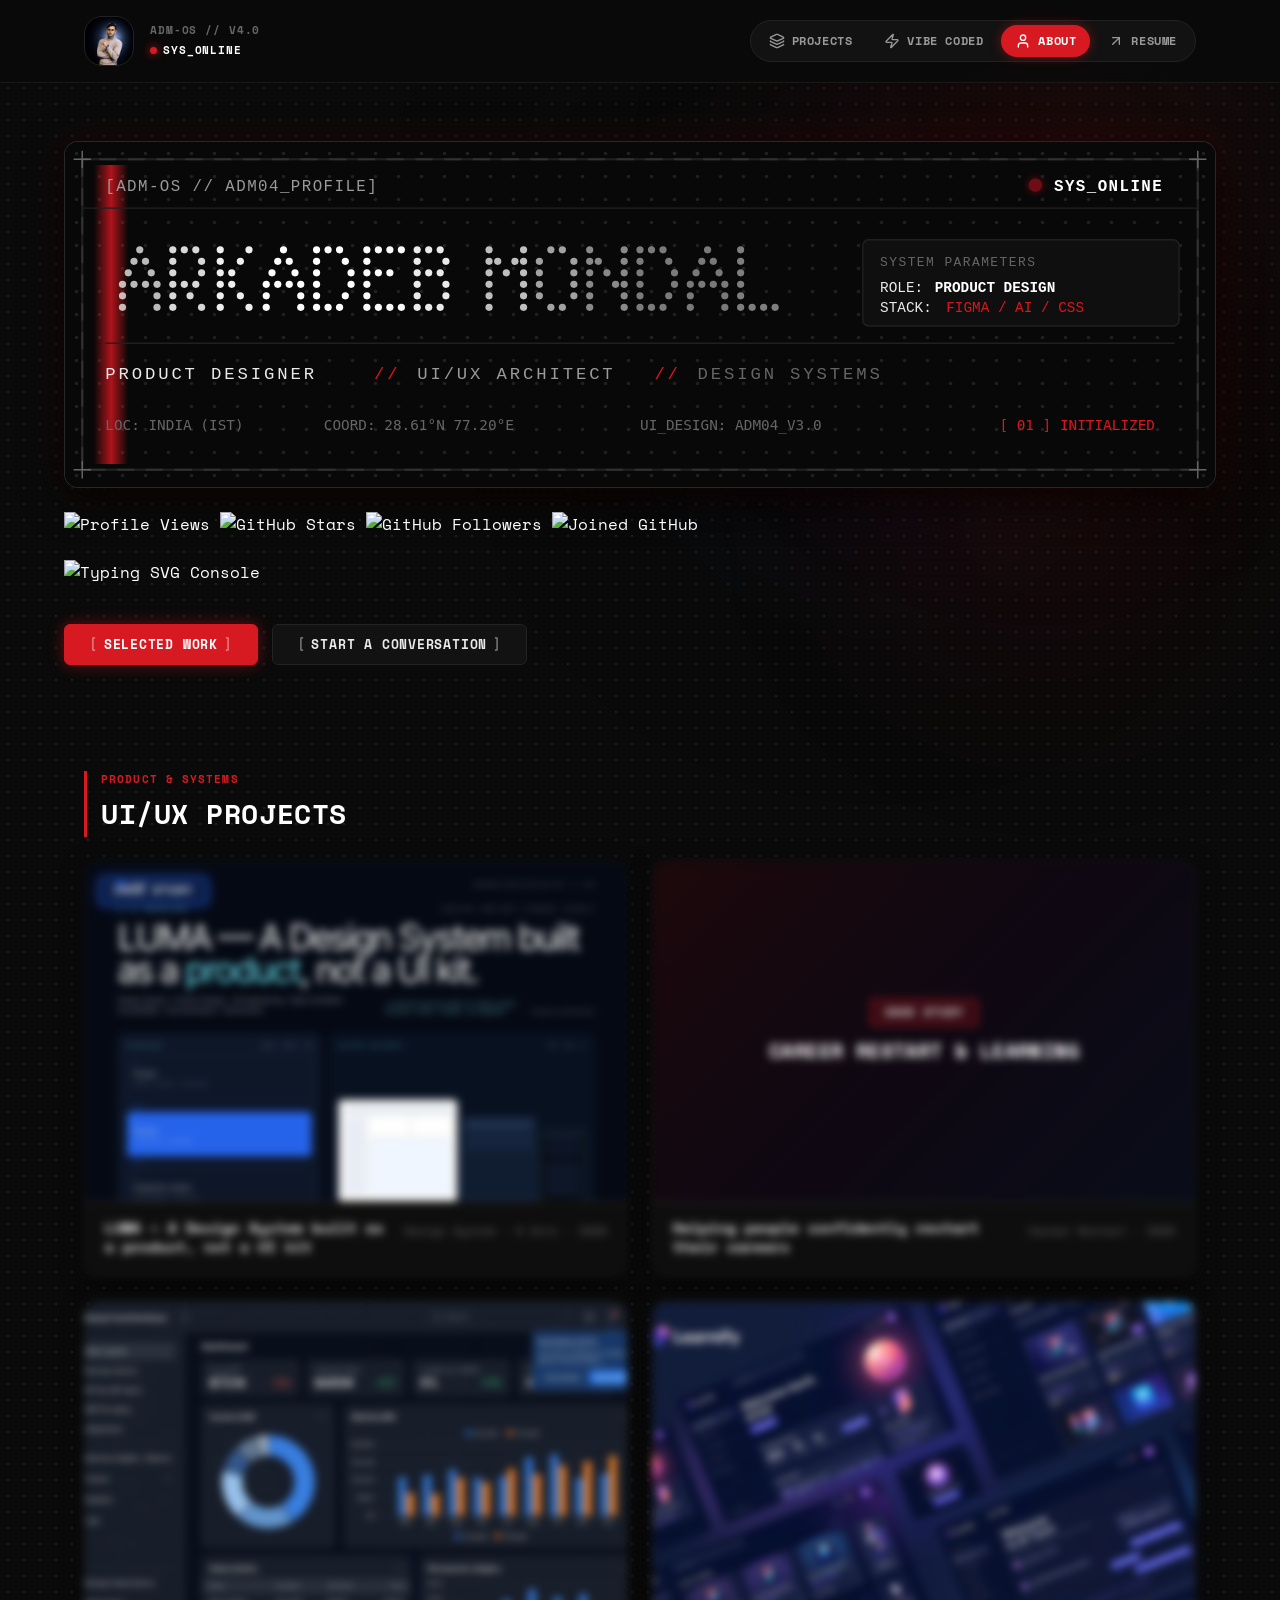
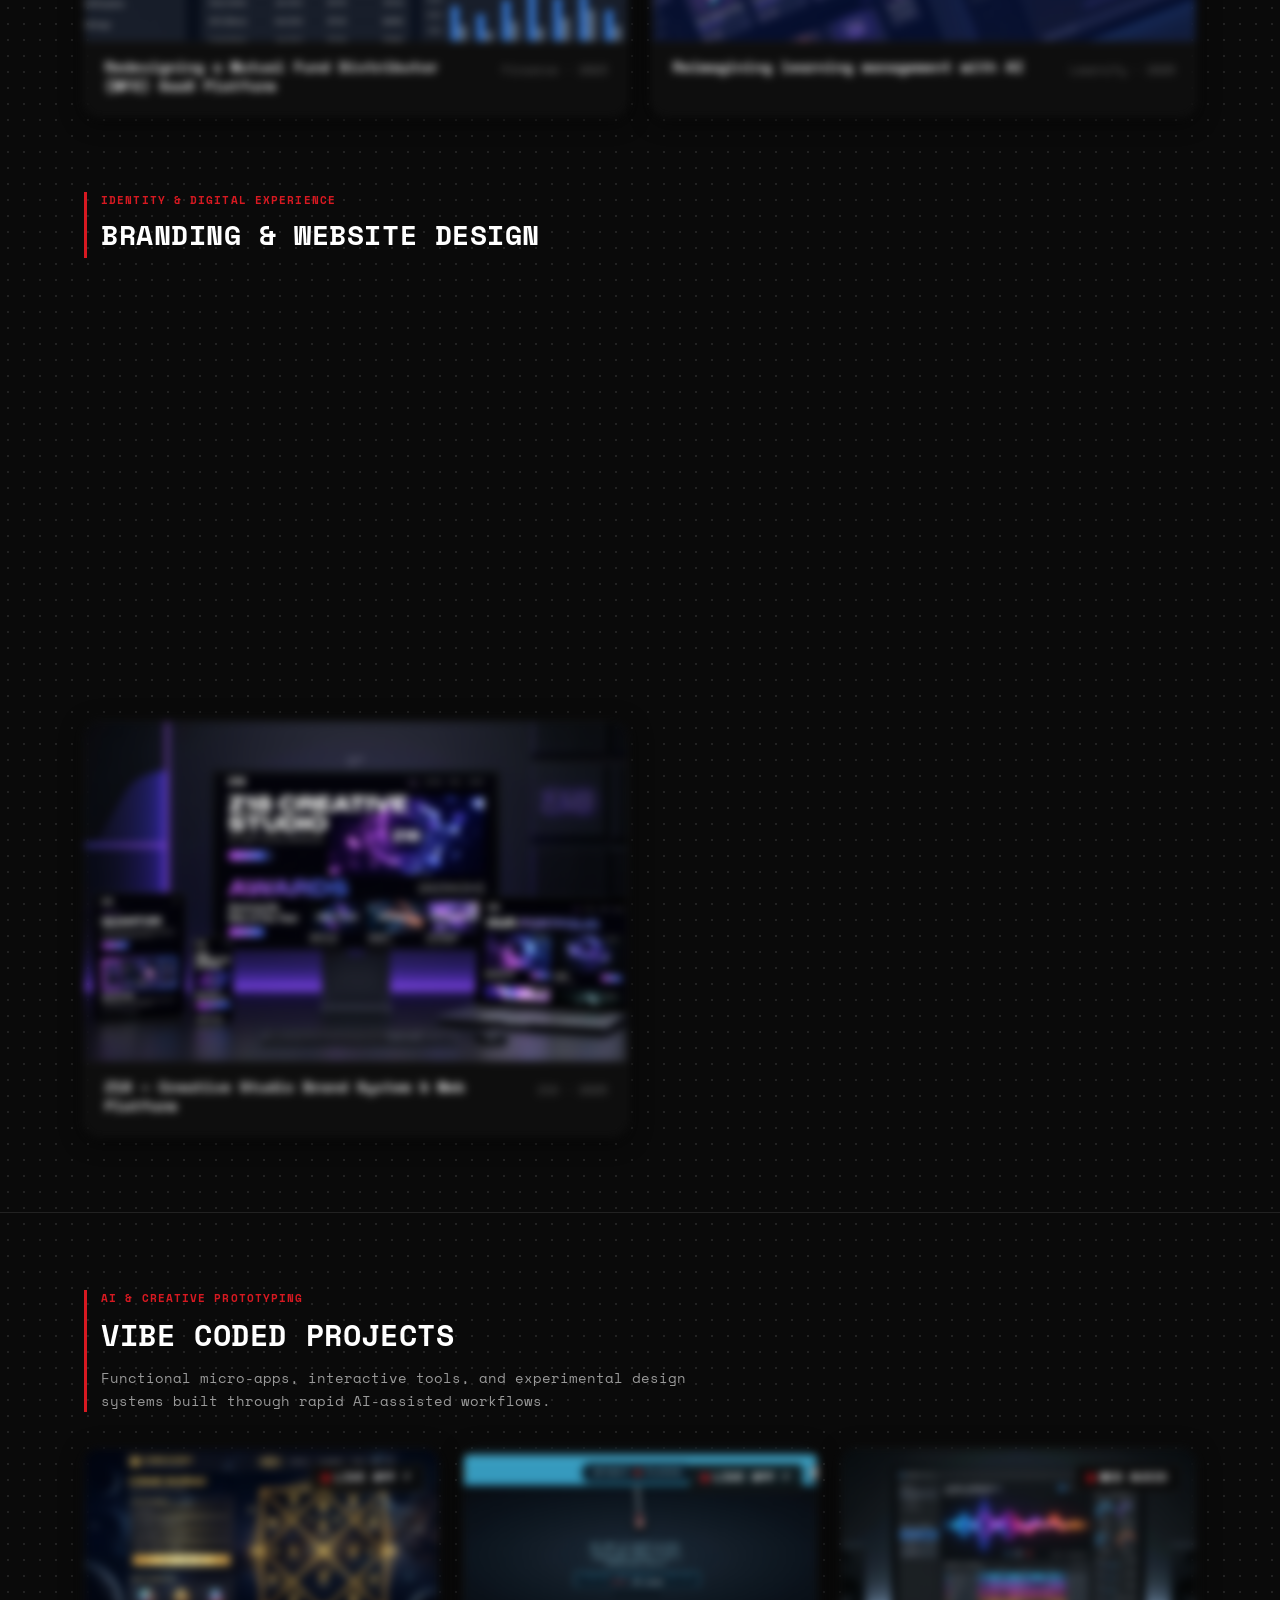
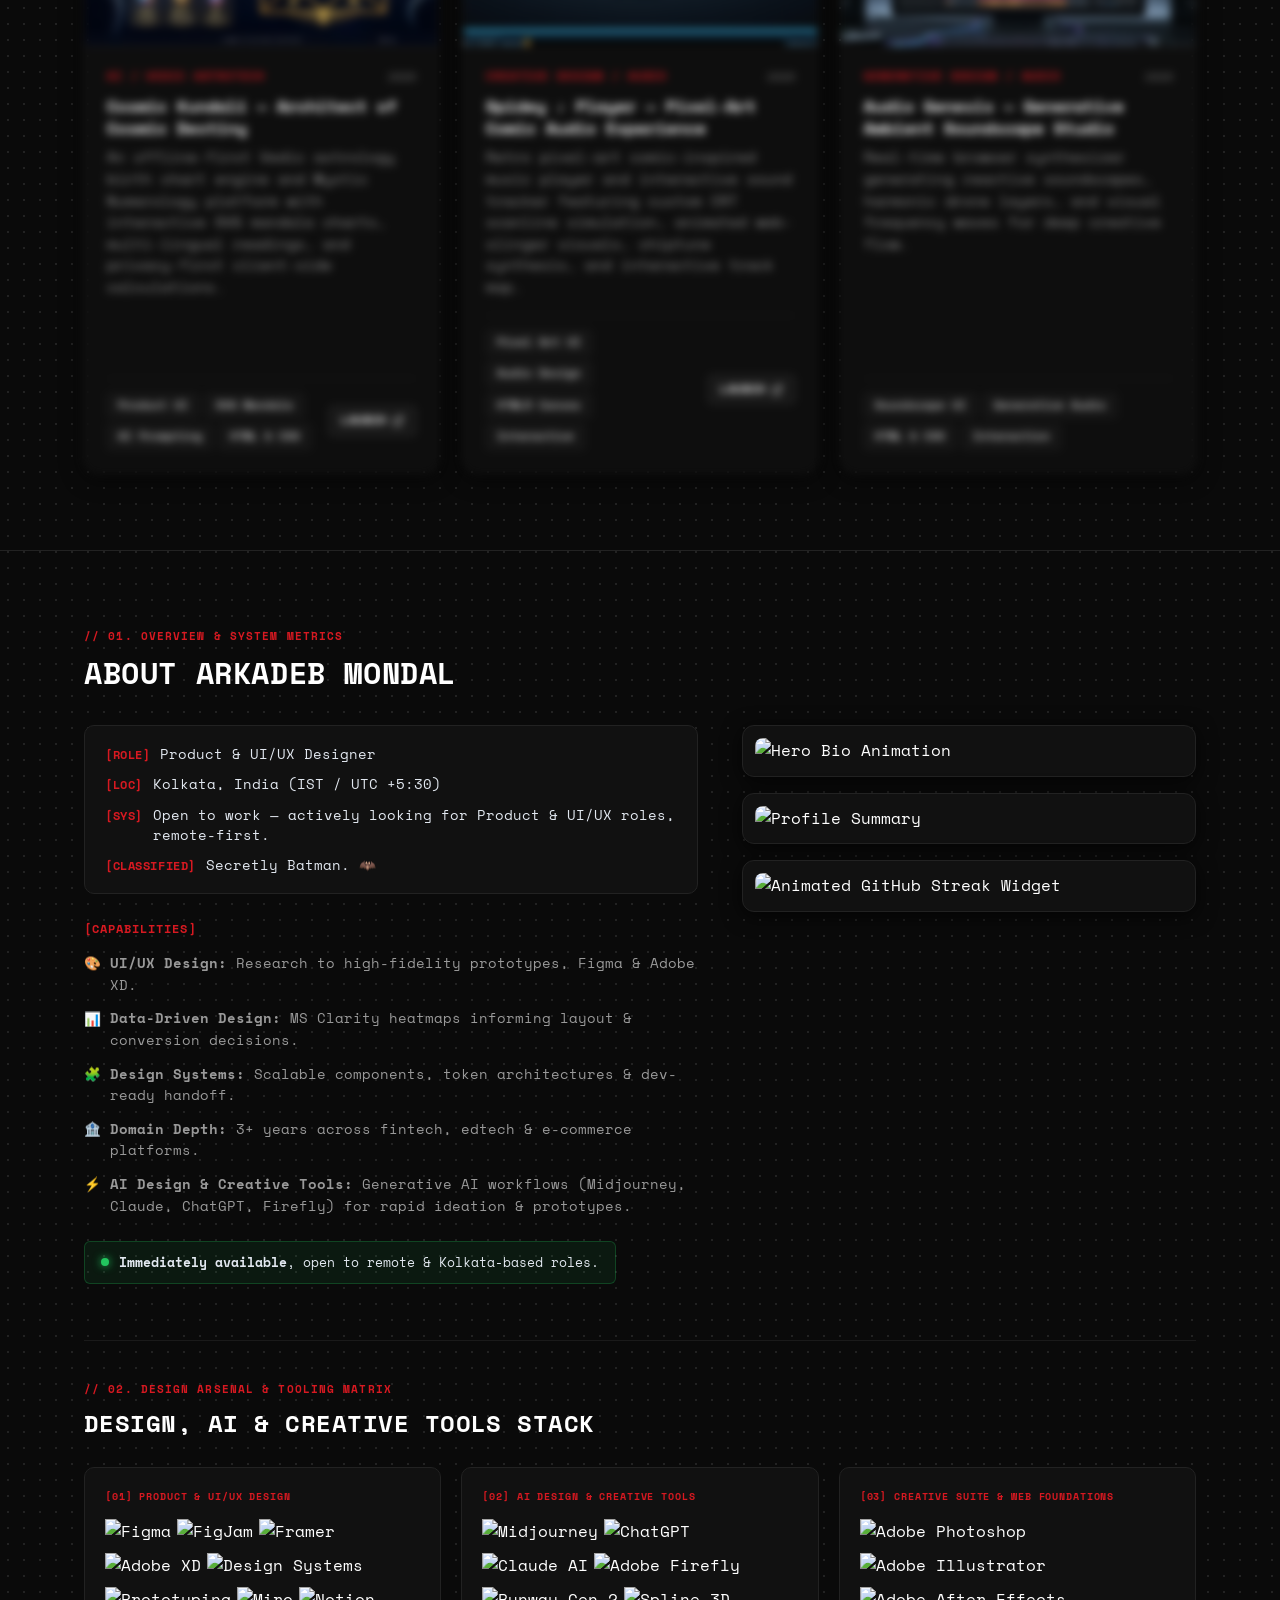
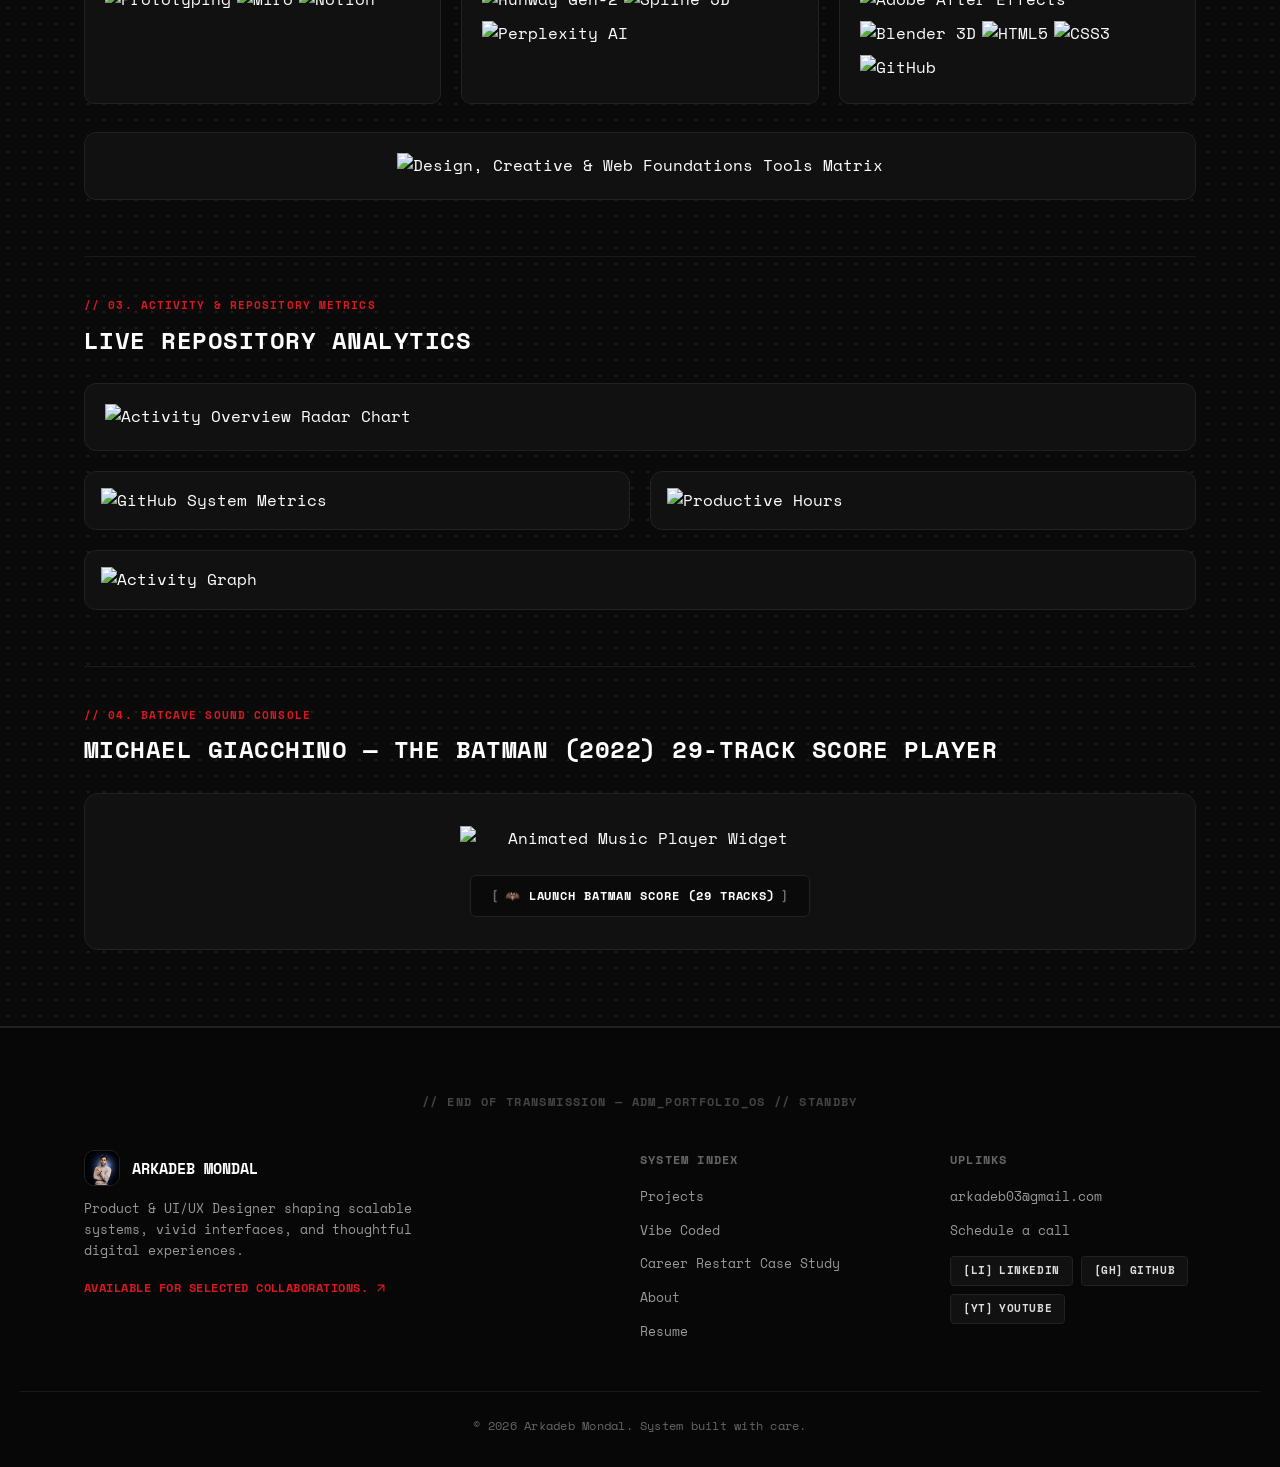
==== index.html @ 9ac6a2cd "Remove Experiments section, navigation item, and footer link completely" ====
<!DOCTYPE html>
<html lang="en">
<head>
  <meta charset="UTF-8" />
  <meta name="viewport" content="width=device-width, initial-scale=1.0" />
  <title>Arkadeb Mondal — Product &amp; UI/UX Designer</title>
  <meta name="description" content="Arkadeb Mondal is a Product &amp; UI/UX Designer shaping scalable design systems, vivid interfaces, and thoughtful digital tools." />
  <meta name="keywords" content="Arkadeb Mondal, Product Designer, UI/UX Designer, Design Systems, Figma, AI Design, Creative Tools, HTML, CSS" />
  <meta property="og:title" content="Arkadeb Mondal — Product &amp; UI/UX Designer" />
  <meta property="og:description" content="Product &amp; UI/UX Designer shaping scalable design systems, vivid interfaces, and thoughtful digital tools." />
  <meta property="og:type" content="website" />
  <link rel="preconnect" href="https://fonts.googleapis.com" />
  <link rel="preconnect" href="https://fonts.gstatic.com" crossorigin />
  <link href="https://fonts.googleapis.com/css2?family=Space+Mono:ital,wght@0,400;0,700;1,400;1,700&family=Manrope:wght@400;500;600;700;800&display=swap" rel="stylesheet" />
  <link rel="stylesheet" href="assets/css/styles.css?v=4.0" />
  <link rel="icon" type="image/png" sizes="32x32" href="favicon-32x32.png" />
  <link rel="icon" type="image/png" sizes="512x512" href="favicon.png" />
  <link rel="apple-touch-icon" sizes="180x180" href="apple-touch-icon.png" />
  <link rel="shortcut icon" href="favicon.ico" />
</head>
<body>

  <!-- ═══════════════════════ DYNAMIC AURORA BACKGROUND ═══════════════════════ -->
  <div class="aurora-bg" aria-hidden="true">
    <div class="aurora-blob blob-1"></div>
    <div class="aurora-blob blob-2"></div>
    <div class="aurora-blob blob-3"></div>
    <div class="aurora-blob blob-4"></div>
  </div>

  <!-- ═══════════════════════ HEADER ═══════════════════════ -->
  <header class="site-header" role="banner">
    <div class="header-inner container">
      <!-- Identity / System Status -->
      <div class="header-left">
        <a href="#" class="header-avatar" aria-label="Arkadeb Mondal — Home">
          <img src="assets/images/avatars/avatar2.jpg" alt="Arkadeb Mondal" width="50" height="50" fetchpriority="high" />
        </a>
        <div class="sys-status">
          <span class="sys-code">ADM-OS // V4.0</span>
          <span class="sys-online"><span class="led-dot"></span>SYS_ONLINE</span>
        </div>
      </div>

      <!-- Pill Nav -->
      <nav class="pill-nav" aria-label="Primary navigation">
        <ul role="list">
          <li>
            <a href="#projects" class="nav-link active" id="nav-projects" aria-current="page">
              <svg class="icon-std" aria-hidden="true" xmlns="http://www.w3.org/2000/svg" width="16" height="16" viewBox="0 0 24 24" fill="none" stroke="currentColor" stroke-width="2" stroke-linecap="round" stroke-linejoin="round"><path d="M12.83 2.18a2 2 0 0 0-1.66 0L2.6 6.08a1 1 0 0 0 0 1.83l8.58 3.91a2 2 0 0 0 1.66 0l8.58-3.9a1 1 0 0 0 0-1.83z"/><path d="M2 12a1 1 0 0 0 .58.91l8.6 3.91a2 2 0 0 0 1.65 0l8.58-3.9A1 1 0 0 0 22 12"/><path d="M2 17a1 1 0 0 0 .58.91l8.6 3.91a2 2 0 0 0 1.65 0l8.58-3.9A1 1 0 0 0 22 17"/></svg>
              <span>Projects</span>
            </a>
          </li>
          <li>
            <a href="#vibe-coded" class="nav-link" id="nav-vibe-coded">
              <svg class="icon-std" aria-hidden="true" xmlns="http://www.w3.org/2000/svg" width="16" height="16" viewBox="0 0 24 24" fill="none" stroke="currentColor" stroke-width="2" stroke-linecap="round" stroke-linejoin="round"><path d="M4 14a1 1 0 0 1-.78-1.63l9.9-10.2a.5.5 0 0 1 .86.46l-1.92 6.02A1 1 0 0 0 13 10h7a1 1 0 0 1 .78 1.63l-9.9 10.2a.5.5 0 0 1-.86-.46l1.92-6.02A1 1 0 0 0 11 14z"/></svg>
              <span>Vibe Coded</span>
            </a>
          </li>
          <li>
            <a href="#about" class="nav-link" id="nav-about">
              <svg class="icon-std" aria-hidden="true" xmlns="http://www.w3.org/2000/svg" width="16" height="16" viewBox="0 0 24 24" fill="none" stroke="currentColor" stroke-width="2" stroke-linecap="round" stroke-linejoin="round"><path d="M19 21v-2a4 4 0 0 0-4-4H9a4 4 0 0 0-4 4v2"/><circle cx="12" cy="7" r="4"/></svg>
              <span>About</span>
            </a>
          </li>
          <li>
            <a href="resume.pdf" class="nav-link" id="nav-resume" target="_blank" rel="noopener noreferrer">
              <svg class="icon-std" aria-hidden="true" xmlns="http://www.w3.org/2000/svg" width="16" height="16" viewBox="0 0 24 24" fill="none" stroke="currentColor" stroke-width="2" stroke-linecap="round" stroke-linejoin="round"><path d="M7 7h10v10"/><path d="M7 17 17 7"/></svg>
              <span>Resume</span>
            </a>
          </li>
        </ul>
      </nav>
    </div>
  </header>

  <!-- ═══════════════════════ HERO ═══════════════════════ -->
  <main id="main-content">
    <section class="hero" aria-label="Introduction">
      <div class="hero-content container">
        <!-- Official ADM-OS Header Banner -->
        <div class="hero-banner-wrap reveal-up">
          <img src="assets/images/arka-banner.svg?v=4.1" alt="Arkadeb Mondal - Header Banner" class="hero-banner-img" width="1240" height="auto" />
        </div>

        <!-- Instrument Badges Row -->
        <div class="hero-badges-row reveal-up" style="--delay: 0.05s">
          <a href="https://komarev.com/ghpvc/?username=adm04" target="_blank" rel="noopener noreferrer" class="badge-link" title="Profile Views">
            <img src="https://img.shields.io/badge/VIEWS-PROFILE--METRICS-0A0A0A?style=for-the-badge&logoWidth=0&labelColor=0A0A0A&color=D71921" alt="Profile Views" />
          </a>
          <a href="https://github.com/adm04?tab=repositories" target="_blank" rel="noopener noreferrer" class="badge-link" title="GitHub Stars">
            <img src="https://img.shields.io/github/stars/adm04?style=for-the-badge&label=STARS&labelColor=0A0A0A&color=222222" alt="GitHub Stars" />
          </a>
          <a href="https://github.com/adm04" target="_blank" rel="noopener noreferrer" class="badge-link" title="GitHub Followers">
            <img src="https://img.shields.io/github/followers/adm04?style=for-the-badge&label=FOLLOWERS&labelColor=0A0A0A&color=222222" alt="GitHub Followers" />
          </a>
          <span class="badge-link" title="Joined GitHub">
            <img src="https://img.shields.io/badge/JOINED-2021-0A0A0A?style=for-the-badge&labelColor=0A0A0A&color=222222" alt="Joined GitHub" />
          </span>
        </div>

        <!-- Animated Terminal Typewriter -->
        <div class="hero-typewriter-wrap reveal-up" style="--delay: 0.1s">
          <img src="https://readme-typing-svg.demolab.com?font=Space+Mono&weight=700&size=18&duration=3000&pause=1000&color=FFFFFF&center=false&vCenter=true&repeat=true&width=750&height=36&lines=%5B%2B%5D+PRODUCT+DESIGNER+%26+UI%2FUX+ARCHITECT;%5B%2B%5D+CRAFTING+INTUITIVE+DESIGN+SYSTEMS+%26+EXPERIENCES;%5B%2B%5D+WELCOME+TO+ADM04+CONSOLE" alt="Typing SVG Console" class="hero-typewriter-img" />
        </div>

        <div class="hero-actions reveal-up" style="--delay: 0.15s">
          <a href="#projects" class="btn btn-primary" id="btn-selected-work">
            <span class="btn-bracket">[</span> Selected work <span class="btn-bracket">]</span>
          </a>
          <a href="mailto:arkadeb03@gmail.com" class="btn btn-secondary" id="btn-contact">
            <span class="btn-bracket">[</span> Start a conversation <span class="btn-bracket">]</span>
          </a>
        </div>
      </div>
    </section>

    <!-- ═══════════════════════ PROJECTS ═══════════════════════ -->
    <section class="projects-section" id="projects" aria-labelledby="projects-heading">
      <div class="container">

        <!-- Category 1: UI/UX Projects -->
        <div class="project-category">
          <div class="category-header">
            <span class="category-eyebrow">Product &amp; Systems</span>
            <h2 class="category-title" id="projects-heading">UI/UX Projects</h2>
          </div>
          <div class="projects-grid">

            <!-- Card 1 — LUMA Design System (Case Study) -->
            <article class="project-card reveal-up" style="--delay: 0.05s" aria-label="LUMA Design System Case Study">
              <a href="luma.html" class="card-image-link" aria-label="View LUMA Design System case study">
                <div class="card-thumbnail card-thumb-luma">
                  <img src="assets/images/projects/luma_cover.jpg" alt="LUMA — A Design System built as a product, not a UI kit" loading="lazy" width="800" height="500" />
                  <div class="card-thumb-badge">
                    <span class="thumb-tag">Case Study</span>
                  </div>
                </div>
              </a>
              <div class="card-caption">
                <a href="luma.html" class="card-title-link">
                  <span class="card-title">LUMA — A Design System built as a product, not a UI kit</span>
                </a>
                <span class="card-meta">Design System&nbsp;·&nbsp;8 Acts&nbsp;·&nbsp;2026</span>
              </div>
            </article>

            <!-- Card 2 — Career Restart (Case Study) -->
            <article class="project-card reveal-up" style="--delay: 0.12s" aria-label="Career Restart Case Study">
              <a href="career-restart.html" class="card-image-link" aria-label="View Career Restart case study">
                <div class="card-thumbnail card-thumb-restart">
                  <div class="thumb-restart-inner">
                    <span class="thumb-tag">Case Study</span>
                    <span class="thumb-title">Career Restart &amp; Learning</span>
                  </div>
                </div>
              </a>
              <div class="card-caption">
                <a href="career-restart.html" class="card-title-link">
                  <span class="card-title">Helping people confidently restart their careers</span>
                </a>
                <span class="card-meta">Career Restart&nbsp;·&nbsp;2026</span>
              </div>
            </article>

            <!-- Card 3 — MFD SaaS -->
            <article class="project-card reveal-up" style="--delay: 0.20s" aria-label="MFD SaaS Platform project">
              <a href="#" class="card-image-link" tabindex="-1" aria-hidden="true">
                <div class="card-thumbnail card-thumb-mfd">
                  <img src="assets/images/projects/mfd_dashboard.jpg" alt="Mutual Fund Distributor SaaS Platform dashboard screenshot" loading="lazy" width="800" height="500" />
                </div>
              </a>
              <div class="card-caption">
                <a href="#" class="card-title-link">
                  <span class="card-title">Redesigning a Mutual Fund Distributor (MFD) SaaS Platform</span>
                </a>
                <span class="card-meta">Finserve&nbsp;·&nbsp;2023</span>
              </div>
            </article>

            <!-- Card 4 — Learnify -->
            <article class="project-card reveal-up" style="--delay: 0.28s" aria-label="Learnify AI LMS project">
              <a href="#" class="card-image-link" tabindex="-1" aria-hidden="true">
                <div class="card-thumbnail card-thumb-learnify">
                  <img src="assets/images/projects/learnify_dashboard.jpg" alt="Learnify AI-powered Learning Management System dashboard collage" loading="lazy" width="800" height="500" />
                </div>
              </a>
              <div class="card-caption">
                <a href="#" class="card-title-link">
                  <span class="card-title">Reimagining learning management with AI</span>
                </a>
                <span class="card-meta">Learnify&nbsp;·&nbsp;2025</span>
              </div>
            </article>

          </div>
        </div>

        <!-- Category 2: Branding & Website Design -->
        <div class="project-category">
          <div class="category-header">
            <span class="category-eyebrow">Identity &amp; Digital Experience</span>
            <h2 class="category-title">Branding &amp; Website Design</h2>
          </div>
          <div class="projects-grid">

            <!-- Card 4 — Elaara -->
            <article class="project-card reveal-up" style="--delay: 0.05s" aria-label="Elaara Branding and Website Design">
              <a href="#" class="card-image-link" tabindex="-1" aria-hidden="true">
                <div class="card-thumbnail card-thumb-elaara">
                  <img src="assets/images/projects/elaara_branding.jpg" alt="Elaara Luxury Brand Identity and Digital Experience" loading="lazy" width="800" height="500" />
                </div>
              </a>
              <div class="card-caption">
                <a href="#" class="card-title-link">
                  <span class="card-title">Elaara — Luxury Brand Identity &amp; Digital Experience</span>
                </a>
                <span class="card-meta">Elaara&nbsp;·&nbsp;2025</span>
              </div>
            </article>

            <!-- Card 5 — Aanvi -->
            <article class="project-card reveal-up" style="--delay: 0.15s" aria-label="Aanvi Lifestyle Brand and E-commerce Website">
              <a href="#" class="card-image-link" tabindex="-1" aria-hidden="true">
                <div class="card-thumbnail card-thumb-aanvi">
                  <img src="assets/images/projects/aanvi_website.jpg" alt="Aanvi Curated Lifestyle Brand and E-commerce Website" loading="lazy" width="800" height="500" />
                </div>
              </a>
              <div class="card-caption">
                <a href="#" class="card-title-link">
                  <span class="card-title">Aanvi — Curated Lifestyle Brand &amp; E-commerce Website</span>
                </a>
                <span class="card-meta">Aanvi&nbsp;·&nbsp;2024</span>
              </div>
            </article>

            <!-- Card 6 — Z18 -->
            <article class="project-card reveal-up" style="--delay: 0.25s" aria-label="Z18 Creative Studio Brand System">
              <a href="#" class="card-image-link" tabindex="-1" aria-hidden="true">
                <div class="card-thumbnail card-thumb-z18">
                  <img src="assets/images/projects/z18_branding.jpg" alt="Z18 Creative Studio Brand System and Web Platform" loading="lazy" width="800" height="500" />
                </div>
              </a>
              <div class="card-caption">
                <a href="#" class="card-title-link">
                  <span class="card-title">Z18 — Creative Studio Brand System &amp; Web Platform</span>
                </a>
                <span class="card-meta">Z18&nbsp;·&nbsp;2025</span>
              </div>
            </article>

          </div>
        </div>

      </div>
    </section>

    <!-- ═══════════════════════ VIBE CODED PROJECTS ═══════════════════════ -->
    <section class="vibecoded-section" id="vibe-coded" aria-labelledby="vibecoded-heading">
      <div class="container">
        <div class="vibecoded-header">
          <span class="category-eyebrow">AI &amp; Creative Prototyping</span>
          <h2 class="section-heading" id="vibecoded-heading">Vibe Coded Projects</h2>
          <p class="section-sub">Functional micro-apps, interactive tools, and experimental design systems built through rapid AI-assisted workflows.</p>
        </div>

        <div class="vibecoded-grid">

          <!-- Vibe Card 1: Cosmic Kundali -->
          <article class="vibecoded-card reveal-up" style="--delay: 0.05s" aria-label="Cosmic Kundali Vedic Astrology &amp; Numerology App">
            <div class="vibecoded-media">
              <a href="https://cosmic-kundali-app.vercel.app/" target="_blank" rel="noopener noreferrer" class="vibecoded-media-link" aria-label="Open Cosmic Kundali live web application">
                <img src="assets/images/vibecoded/vibecoded_kundali.jpg" alt="Cosmic Kundali Vedic Astrology and Mystic Numerology web application interface" loading="lazy" width="800" height="450" />
              </a>
              <div class="vibecoded-badge-wrap">
                <a href="https://cosmic-kundali-app.vercel.app/" target="_blank" rel="noopener noreferrer" class="vibecoded-badge" title="Launch Cosmic Kundali">
                  <span class="badge-dot"></span> Live App ↗
                </a>
              </div>
            </div>
            <div class="vibecoded-body">
              <div class="vibecoded-meta-row">
                <span class="vibecoded-tag">AI / Vedic Astrotech</span>
                <span class="vibecoded-year">2026</span>
              </div>
              <h3 class="vibecoded-title">
                <a href="https://cosmic-kundali-app.vercel.app/" target="_blank" rel="noopener noreferrer" class="vibecoded-title-link">
                  Cosmic Kundali — Architect of Cosmic Destiny
                </a>
              </h3>
              <p class="vibecoded-desc">
                An offline-first Vedic astrology birth chart engine and Mystic Numerology platform with interactive SVG mandala charts, multi-lingual readings, and privacy-first client-side calculations.
              </p>
              <div class="vibecoded-footer">
                <div class="vibecoded-tech-stack">
                  <span class="tech-pill">Product UI</span>
                  <span class="tech-pill">SVG Mandala</span>
                  <span class="tech-pill">AI Prompting</span>
                  <span class="tech-pill">HTML &amp; CSS</span>
                </div>
                <a href="https://cosmic-kundali-app.vercel.app/" target="_blank" rel="noopener noreferrer" class="vibecoded-launch-link" aria-label="Launch Cosmic Kundali app in new tab">
                  <span>Launch</span>
                  <svg width="12" height="12" viewBox="0 0 24 24" fill="none" stroke="currentColor" stroke-width="2" stroke-linecap="round" stroke-linejoin="round" aria-hidden="true"><path d="M18 13v6a2 2 0 0 1-2 2H5a2 2 0 0 1-2-2V8a2 2 0 0 1 2-2h6"></path><polyline points="15 3 21 3 21 9"></polyline><line x1="10" y1="14" x2="21" y2="3"></line></svg>
                </a>
              </div>
            </div>
          </article>

          <!-- Vibe Card 2: Spidey Player -->
          <article class="vibecoded-card reveal-up" style="--delay: 0.15s" aria-label="Spidey Player Retro Pixel-Art Comic Audio Player">
            <div class="vibecoded-media">
              <a href="https://adm04.github.io/Spidey-player/" target="_blank" rel="noopener noreferrer" class="vibecoded-media-link" aria-label="Open Spidey Player live web application">
                <img src="assets/images/vibecoded/vibecoded_spidey.jpg" alt="Spidey Player Retro Pixel-Art Comic Music Player and Chiptune Audio interface" loading="lazy" width="800" height="450" />
              </a>
              <div class="vibecoded-badge-wrap">
                <a href="https://adm04.github.io/Spidey-player/" target="_blank" rel="noopener noreferrer" class="vibecoded-badge" title="Launch Spidey Player">
                  <span class="badge-dot"></span> Live App ↗
                </a>
              </div>
            </div>
            <div class="vibecoded-body">
              <div class="vibecoded-meta-row">
                <span class="vibecoded-tag">Creative Design / Audio</span>
                <span class="vibecoded-year">2026</span>
              </div>
              <h3 class="vibecoded-title">
                <a href="https://adm04.github.io/Spidey-player/" target="_blank" rel="noopener noreferrer" class="vibecoded-title-link">
                  Spidey ♪ Player — Pixel-Art Comic Audio Experience
                </a>
              </h3>
              <p class="vibecoded-desc">
                Retro pixel-art comic-inspired music player and interactive sound tracker featuring custom CRT scanline simulation, animated web-slinger visuals, chiptune synthesis, and interactive track map.
              </p>
              <div class="vibecoded-footer">
                <div class="vibecoded-tech-stack">
                  <span class="tech-pill">Pixel Art UI</span>
                  <span class="tech-pill">Audio Design</span>
                  <span class="tech-pill">HTML5 Canvas</span>
                  <span class="tech-pill">Interactive</span>
                </div>
                <a href="https://adm04.github.io/Spidey-player/" target="_blank" rel="noopener noreferrer" class="vibecoded-launch-link" aria-label="Launch Spidey Player app in new tab">
                  <span>Launch</span>
                  <svg width="12" height="12" viewBox="0 0 24 24" fill="none" stroke="currentColor" stroke-width="2" stroke-linecap="round" stroke-linejoin="round" aria-hidden="true"><path d="M18 13v6a2 2 0 0 1-2 2H5a2 2 0 0 1-2-2V8a2 2 0 0 1 2-2h6"></path><polyline points="15 3 21 3 21 9"></polyline><line x1="10" y1="14" x2="21" y2="3"></line></svg>
                </a>
              </div>
            </div>
          </article>

          <!-- Vibe Card 3: Audio Genesis AI -->
          <article class="vibecoded-card reveal-up" style="--delay: 0.25s" aria-label="Audio Genesis AI Synthesizer">
            <div class="vibecoded-media">
              <img src="assets/images/vibecoded/vibecoded_audio.jpg" alt="Audio Genesis AI soundscape generator interface" loading="lazy" width="800" height="450" />
              <div class="vibecoded-badge-wrap">
                <span class="vibecoded-badge"><span class="badge-dot"></span> Web Audio</span>
              </div>
            </div>
            <div class="vibecoded-body">
              <div class="vibecoded-meta-row">
                <span class="vibecoded-tag">Generative Design / Audio</span>
                <span class="vibecoded-year">2026</span>
              </div>
              <h3 class="vibecoded-title">Audio Genesis — Generative Ambient Soundscape Studio</h3>
              <p class="vibecoded-desc">
                Real-time browser synthesizer generating reactive soundscapes, harmonic drone layers, and visual frequency waves for deep creative flow.
              </p>
              <div class="vibecoded-footer">
                <div class="vibecoded-tech-stack">
                  <span class="tech-pill">Soundscape UI</span>
                  <span class="tech-pill">Generative Audio</span>
                  <span class="tech-pill">HTML &amp; CSS</span>
                  <span class="tech-pill">Interaction</span>
                </div>
              </div>
            </div>
          </article>

        </div>
      </div>
    </section>

    <!-- ═══════════════════════ ABOUT & SYSTEM METRICS ═══════════════════════ -->
    <section class="about-section" id="about" aria-labelledby="about-heading">
      <div class="container">
        <!-- Module 1: Identity & Capabilities -->
        <span class="category-eyebrow">// 01. OVERVIEW &amp; SYSTEM METRICS</span>
        <h2 class="section-heading" id="about-heading">About Arkadeb Mondal</h2>

        <div class="about-profile-grid">
          <!-- Left Column: Specs & Capabilities -->
          <div class="about-profile-left">
            <div class="about-specs-card">
              <div class="spec-line"><span class="spec-tag">[ROLE]</span> <span class="spec-val">Product &amp; UI/UX Designer</span></div>
              <div class="spec-line"><span class="spec-tag">[LOC]</span> <span class="spec-val">Kolkata, India (IST / UTC +5:30)</span></div>
              <div class="spec-line"><span class="spec-tag">[SYS]</span> <span class="spec-val">Open to work — actively looking for Product &amp; UI/UX roles, remote-first.</span></div>
              <div class="spec-line"><span class="spec-tag">[CLASSIFIED]</span> <span class="spec-val">Secretly Batman. 🦇</span></div>
            </div>

            <h3 class="about-subheading"><code>[CAPABILITIES]</code></h3>
            <ul class="about-caps-list">
              <li><span class="cap-icon">🎨</span> <span><strong>UI/UX Design:</strong> Research to high-fidelity prototypes, Figma &amp; Adobe XD.</span></li>
              <li><span class="cap-icon">📊</span> <span><strong>Data-Driven Design:</strong> MS Clarity heatmaps informing layout &amp; conversion decisions.</span></li>
              <li><span class="cap-icon">🧩</span> <span><strong>Design Systems:</strong> Scalable components, token architectures &amp; dev-ready handoff.</span></li>
              <li><span class="cap-icon">🏦</span> <span><strong>Domain Depth:</strong> 3+ years across fintech, edtech &amp; e-commerce platforms.</span></li>
              <li><span class="cap-icon">⚡</span> <span><strong>AI Design &amp; Creative Tools:</strong> Generative AI workflows (Midjourney, Claude, ChatGPT, Firefly) for rapid ideation &amp; prototypes.</span></li>
            </ul>

            <div class="about-status-banner">
              <span class="status-pulse-dot"></span>
              <span><strong>Immediately available</strong>, open to remote &amp; Kolkata-based roles.</span>
            </div>
          </div>

          <!-- Right Column: Profile Visual Cards Stack -->
          <div class="about-profile-right">
            <div class="profile-card-widget">
              <img src="https://raw.githubusercontent.com/adm04/adm04/main/assets/hero-bio.gif?v=1" alt="Hero Bio Animation" class="profile-card-img" loading="lazy" />
            </div>
            <div class="profile-card-widget">
              <img src="https://raw.githubusercontent.com/adm04/adm04/main/assets/arka-profile-details.svg?v=1" alt="Profile Summary" class="profile-card-img" loading="lazy" />
            </div>
            <div class="profile-card-widget">
              <img src="https://raw.githubusercontent.com/adm04/adm04/main/assets/arka-streak.svg?v=1" alt="Animated GitHub Streak Widget" class="profile-card-img" loading="lazy" />
            </div>
          </div>
        </div>

        <!-- Module 2: Design Arsenal & Creative Tooling -->
        <div class="about-module">
          <span class="category-eyebrow">// 02. DESIGN ARSENAL &amp; TOOLING MATRIX</span>
          <h3 class="module-title">Design, AI &amp; Creative Tools Stack</h3>

          <div class="tech-matrix-grid">
            <div class="tech-matrix-card">
              <h4 class="tech-group-title"><code>[01] PRODUCT &amp; UI/UX DESIGN</code></h4>
              <div class="tech-shields-row">
                <img src="https://img.shields.io/badge/Figma-0A0A0A?style=for-the-badge&logo=figma&logoColor=F24E1E" alt="Figma" />
                <img src="https://img.shields.io/badge/FigJam-0A0A0A?style=for-the-badge&logo=figma&logoColor=A259FF" alt="FigJam" />
                <img src="https://img.shields.io/badge/Framer-0A0A0A?style=for-the-badge&logo=framer&logoColor=0055FF" alt="Framer" />
                <img src="https://img.shields.io/badge/Adobe_XD-0A0A0A?style=for-the-badge&logo=adobexd&logoColor=FF61F6" alt="Adobe XD" />
                <img src="https://img.shields.io/badge/Design_Systems-0A0A0A?style=for-the-badge&logo=materialdesign&logoColor=757575" alt="Design Systems" />
                <img src="https://img.shields.io/badge/Prototyping-0A0A0A?style=for-the-badge&logo=invision&logoColor=FF3366" alt="Prototyping" />
                <img src="https://img.shields.io/badge/Miro-0A0A0A?style=for-the-badge&logo=miro&logoColor=FFD02F" alt="Miro" />
                <img src="https://img.shields.io/badge/Notion-0A0A0A?style=for-the-badge&logo=notion&logoColor=FFFFFF" alt="Notion" />
              </div>
            </div>

            <div class="tech-matrix-card">
              <h4 class="tech-group-title"><code>[02] AI DESIGN &amp; CREATIVE TOOLS</code></h4>
              <div class="tech-shields-row">
                <img src="https://img.shields.io/badge/Midjourney-0A0A0A?style=for-the-badge&logo=midjourney&logoColor=FFFFFF" alt="Midjourney" />
                <img src="https://img.shields.io/badge/ChatGPT-0A0A0A?style=for-the-badge&logo=openai&logoColor=10A37F" alt="ChatGPT" />
                <img src="https://img.shields.io/badge/Claude_AI-0A0A0A?style=for-the-badge&logo=anthropic&logoColor=D97706" alt="Claude AI" />
                <img src="https://img.shields.io/badge/Adobe_Firefly-0A0A0A?style=for-the-badge&logo=adobe&logoColor=FF0000" alt="Adobe Firefly" />
                <img src="https://img.shields.io/badge/Runway_Gen--2-0A0A0A?style=for-the-badge&logo=runway&logoColor=FFFFFF" alt="Runway Gen-2" />
                <img src="https://img.shields.io/badge/Spline_3D-0A0A0A?style=for-the-badge&logo=spline&logoColor=00C7B7" alt="Spline 3D" />
                <img src="https://img.shields.io/badge/Perplexity_AI-0A0A0A?style=for-the-badge&logo=perplexity&logoColor=22B8CD" alt="Perplexity AI" />
              </div>
            </div>

            <div class="tech-matrix-card">
              <h4 class="tech-group-title"><code>[03] CREATIVE SUITE &amp; WEB FOUNDATIONS</code></h4>
              <div class="tech-shields-row">
                <img src="https://img.shields.io/badge/Photoshop-0A0A0A?style=for-the-badge&logo=adobephotoshop&logoColor=31A8FF" alt="Adobe Photoshop" />
                <img src="https://img.shields.io/badge/Illustrator-0A0A0A?style=for-the-badge&logo=adobeillustrator&logoColor=FF9A00" alt="Adobe Illustrator" />
                <img src="https://img.shields.io/badge/After_Effects-0A0A0A?style=for-the-badge&logo=adobeaftereffects&logoColor=9999FF" alt="Adobe After Effects" />
                <img src="https://img.shields.io/badge/Blender_3D-0A0A0A?style=for-the-badge&logo=blender&logoColor=E87D0D" alt="Blender 3D" />
                <img src="https://img.shields.io/badge/HTML5-0A0A0A?style=for-the-badge&logo=html5&logoColor=E34F26" alt="HTML5" />
                <img src="https://img.shields.io/badge/CSS3-0A0A0A?style=for-the-badge&logo=css3&logoColor=1572B6" alt="CSS3" />
                <img src="https://img.shields.io/badge/GitHub-0A0A0A?style=for-the-badge&logo=github&logoColor=FFFFFF" alt="GitHub" />
              </div>
            </div>
          </div>

          <div class="skillicons-banner">
            <img src="https://skillicons.dev/icons?i=figma,xd,ai,ps,ae,pr,blender,html,css,notion,github&theme=dark&perline=11" alt="Design, Creative &amp; Web Foundations Tools Matrix" class="skillicons-img" loading="lazy" />
          </div>
        </div>

        <!-- Module 3: Activity & Repository Metrics -->
        <div class="about-module">
          <span class="category-eyebrow">// 03. ACTIVITY &amp; REPOSITORY METRICS</span>
          <h3 class="module-title">Live Repository Analytics</h3>

          <div class="activity-radar-wrap">
            <img src="https://raw.githubusercontent.com/adm04/adm04/main/assets/arka-activity-overview.svg?v=1" alt="Activity Overview Radar Chart" class="activity-radar-img" loading="lazy" />
          </div>

          <div class="charts-duo-row">
            <div class="chart-half">
              <img src="https://github-readme-stats.vercel.app/api?username=adm04&show_icons=true&theme=react-dark&bg_color=0a0a0a&hide_border=true&title_color=ffffff&text_color=999999&icon_color=d71921" alt="GitHub System Metrics" class="chart-half-img" loading="lazy" />
            </div>
            <div class="chart-half">
              <img src="https://raw.githubusercontent.com/adm04/adm04/main/assets/arka-productive-time.svg?v=1" alt="Productive Hours" class="chart-half-img" loading="lazy" />
            </div>
          </div>

          <div class="activity-graph-wrap">
            <img src="https://github-readme-activity-graph.vercel.app/graph?username=adm04&theme=react-dark&bg_color=0a0a0a&color=d71921&line=d71921&point=ffffff&area=true&title_color=ffffff&text_color=999999" alt="Activity Graph" class="activity-graph-img" loading="lazy" />
          </div>
        </div>

        <!-- Module 4: Batcave Sound Console -->
        <div class="about-module batcave-module">
          <span class="category-eyebrow">// 04. BATCAVE SOUND CONSOLE</span>
          <h3 class="module-title">Michael Giacchino — The Batman (2022) 29-Track Score Player</h3>
          <div class="batcave-console-card">
            <a href="https://htmlpreview.github.io/?https://github.com/adm04/adm04/blob/main/arka-player-interactive.html" target="_blank" rel="noopener noreferrer" class="batcave-player-link" title="Click to open The Batman (2022) 29-Track Score Player">
              <img src="https://raw.githubusercontent.com/adm04/adm04/main/assets/arka-player.svg?v=2" alt="Animated Music Player Widget" class="batcave-player-img" loading="lazy" />
            </a>
            <div class="batcave-action-row">
              <a href="https://htmlpreview.github.io/?https://github.com/adm04/adm04/blob/main/arka-player-interactive.html" target="_blank" rel="noopener noreferrer" class="batcave-btn">
                <span class="btn-bracket">[</span> 🦇 LAUNCH BATMAN SCORE (29 TRACKS) <span class="btn-bracket">]</span>
              </a>
            </div>
          </div>
        </div>
      </div>
    </section>
  </main>

  <!-- ═══════════════════════ FOOTER ═══════════════════════ -->
  <footer class="site-footer" role="contentinfo">
    <div class="footer-terminal-banner container">
      <span class="terminal-line">// END OF TRANSMISSION — ADM_PORTFOLIO_OS // STANDBY</span>
    </div>

    <div class="footer-inner container">

      <!-- Col 1 — Identity -->
      <div class="footer-col footer-identity">
        <div class="footer-name-row">
          <img src="assets/images/avatars/avatar2.jpg" alt="Arkadeb Mondal" class="footer-avatar" width="36" height="36" loading="lazy" />
          <span class="footer-name">Arkadeb Mondal</span>
        </div>
        <p class="footer-tagline">
          Product &amp; UI/UX Designer shaping scalable systems, vivid interfaces, and thoughtful digital experiences.
        </p>
        <a href="mailto:arkadeb03@gmail.com" class="footer-avail" id="footer-availability-link">
          Available for selected collaborations.
          <svg class="icon-arrow" aria-hidden="true" xmlns="http://www.w3.org/2000/svg" width="14" height="14" viewBox="0 0 24 24" fill="none" stroke="currentColor" stroke-width="2" stroke-linecap="round" stroke-linejoin="round">
            <path d="M7 17L17 7M17 7H7M17 7v10"/>
          </svg>
        </a>
      </div>

      <!-- Col 2 — Links -->
      <div class="footer-col footer-links-col">
        <h3 class="footer-col-heading">System Index</h3>
        <ul class="footer-link-list" role="list">
          <li><a href="#projects" class="footer-link" id="footer-link-work">Projects</a></li>
          <li><a href="#vibe-coded" class="footer-link" id="footer-link-vibe-coded">Vibe Coded</a></li>
          <li><a href="career-restart.html" class="footer-link" id="footer-link-case-study">Career Restart Case Study</a></li>
          <li><a href="#about" class="footer-link" id="footer-link-about">About</a></li>
          <li><a href="resume.pdf" class="footer-link" id="footer-link-resume" target="_blank" rel="noopener noreferrer">Resume</a></li>
        </ul>
      </div>

      <!-- Col 3 — Contact & Uplinks -->
      <div class="footer-col footer-contact-col">
        <h3 class="footer-col-heading">Uplinks</h3>
        <ul class="footer-link-list" role="list">
          <li>
            <a href="mailto:arkadeb03@gmail.com" class="footer-link" id="footer-email">arkadeb03@gmail.com</a>
          </li>
          <li>
            <a href="https://calendly.com" class="footer-link" id="footer-schedule" target="_blank" rel="noopener noreferrer">Schedule a call</a>
          </li>
        </ul>
        <div class="social-icons" role="list" aria-label="Social media links">
          <a href="https://linkedin.com/in/arkadeb-mondal" class="social-badge-link" id="social-linkedin" target="_blank" rel="noopener noreferrer">
            <span>[LI]</span> LinkedIn
          </a>
          <a href="https://github.com/adm04" class="social-badge-link" id="social-github" target="_blank" rel="noopener noreferrer">
            <span>[GH]</span> GitHub
          </a>
          <a href="https://youtube.com/@arkadeb" class="social-badge-link" id="social-youtube" target="_blank" rel="noopener noreferrer">
            <span>[YT]</span> YouTube
          </a>
        </div>
      </div>

    </div>

    <div class="footer-bottom container">
      <p class="footer-credit">© 2026 Arkadeb Mondal. System built with care.</p>
    </div>
  </footer>

  <script src="assets/js/main.js"></script>
</body>
</html>
---- assets/css/styles.css ----
/* ═══════════════════════════════════════════════════════
   ARKADEB MONDAL — ADM-OS PORTFOLIO SYSTEM
   Theme: OLED Dark (#0A0A0A) · Dot Matrix Grid · Signal Red (#D71921)
   Typography: Space Mono (Monospace)
   Aesthetic: Technical Cyberpunk / Tactical Console / Batman
   Matches: https://github.com/adm04/adm04
   ═══════════════════════════════════════════════════════ */

@import url('https://fonts.googleapis.com/css2?family=Space+Mono:ital,wght@0,400;0,700;1,400;1,700&family=Manrope:wght@400;500;600;700;800&display=swap');

/* ── 1. RESET & ROOT DESIGN TOKENS ───────────────────── */
*, *::before, *::after {
  box-sizing: border-box;
  margin: 0;
  padding: 0;
}

:root {
  --font: 'Space Mono', 'Courier New', monospace;
  --font-body: 'Space Mono', monospace;
  
  /* OLED Tactical Palette */
  --bg: #0A0A0A;
  --bg-subtle: #111111;
  --surface: #0E0E0E;
  --surface-card: #121212;
  --surface-hover: #161616;
  
  /* Technical Wireframe Borders */
  --border: #222222;
  --border-subtle: #1A1A1A;
  --border-strong: #333333;
  --border-accent: #D71921;
  
  /* Text Contrast Hierarchy */
  --text-primary: #FFFFFF;
  --text-secondary: #999999;
  --text-tertiary: #666666;
  --text-dim: #444444;
  
  /* Signature Signal Red & LED Glow */
  --accent-red: #D71921;
  --accent-red-hover: #E8242C;
  --accent-red-glow: rgba(215, 25, 33, 0.45);
  --accent-red-subtle: rgba(215, 25, 33, 0.12);
  
  /* Layout Spacing */
  --max-w: 1240px;
  --px: clamp(20px, 5vw, 80px);
  --radius-card: 14px;
  --radius-thumb: 12px;
  --radius-btn: 6px;
  --radius-nav: 100px;
  
  /* Tactical Shadows */
  --shadow-card: 0 4px 20px rgba(0, 0, 0, 0.7);
  --shadow-card-hover: 0 0 24px rgba(215, 25, 33, 0.22), 0 8px 32px rgba(0, 0, 0, 0.9);
  --shadow-red-glow: 0 0 16px rgba(215, 25, 33, 0.45);
  
  --transition: 200ms cubic-bezier(0.2, 0.8, 0.2, 1);
}

html {
  scroll-behavior: smooth;
  scroll-padding-top: 84px;
  -webkit-text-size-adjust: 100%;
}

body {
  font-family: var(--font);
  background-color: var(--bg);
  /* Dot Matrix Grid Pattern matching arka-banner.svg */
  background-image: radial-gradient(circle, #222222 1.2px, transparent 1.2px);
  background-size: 16px 16px;
  color: var(--text-primary);
  line-height: 1.6;
  -webkit-font-smoothing: antialiased;
  -moz-osx-font-smoothing: grayscale;
  overflow-x: hidden;
}

/* ── 2. ATMOSPHERIC RADAR & LASER AMBIENCE ───────────── */
.aurora-bg {
  position: fixed;
  inset: 0;
  pointer-events: none;
  z-index: -1;
  overflow: hidden;
}

.aurora-blob {
  position: absolute;
  border-radius: 50%;
  filter: blur(100px);
  -webkit-filter: blur(100px);
  will-change: transform;
  pointer-events: none;
  opacity: 0.65;
}

/* Blob 1 — Signal Red / Crimson Tactical Core */
.blob-1 {
  width: 50vw;
  height: 50vw;
  max-width: 650px;
  max-height: 650px;
  background: radial-gradient(circle, rgba(215, 25, 33, 0.22) 0%, rgba(180, 20, 26, 0.08) 50%, transparent 75%);
  top: -12%;
  right: -6%;
  animation: float-aurora-1 22s ease-in-out infinite alternate;
}

/* Blob 2 — Deep Obsidian Violet / Charcoal Smoke */
.blob-2 {
  width: 48vw;
  height: 48vw;
  max-width: 600px;
  max-height: 600px;
  background: radial-gradient(circle, rgba(30, 27, 75, 0.28) 0%, rgba(15, 23, 42, 0.12) 50%, transparent 75%);
  top: 10%;
  right: 8%;
  animation: float-aurora-2 26s ease-in-out infinite alternate;
}

/* Blob 3 — Electric Crimson Edge */
.blob-3 {
  width: 42vw;
  height: 42vw;
  max-width: 520px;
  max-height: 520px;
  background: radial-gradient(circle, rgba(215, 25, 33, 0.16) 0%, transparent 70%);
  top: 28%;
  right: -2%;
  animation: float-aurora-3 20s ease-in-out infinite alternate;
}

/* Blob 4 — Deep Atmospheric Charcoal */
.blob-4 {
  width: 40vw;
  height: 40vw;
  max-width: 480px;
  max-height: 480px;
  background: radial-gradient(circle, rgba(40, 40, 40, 0.25) 0%, transparent 70%);
  top: -4%;
  right: 25%;
  animation: float-aurora-4 30s ease-in-out infinite alternate;
}

@keyframes float-aurora-1 {
  0%   { transform: translate3d(0, 0, 0) scale(1); }
  50%  { transform: translate3d(-60px, 40px, 0) scale(1.1); }
  100% { transform: translate3d(30px, -20px, 0) scale(0.95); }
}

@keyframes float-aurora-2 {
  0%   { transform: translate3d(0, 0, 0) scale(1); }
  50%  { transform: translate3d(50px, -45px, 0) scale(1.12); }
  100% { transform: translate3d(-40px, 35px, 0) scale(0.92); }
}

@keyframes float-aurora-3 {
  0%   { transform: translate3d(0, 0, 0) scale(1); }
  50%  { transform: translate3d(-45px, -30px, 0) scale(1.06); }
  100% { transform: translate3d(35px, 45px, 0) scale(1.14); }
}

@keyframes float-aurora-4 {
  0%   { transform: translate3d(0, 0, 0) scale(1); }
  50%  { transform: translate3d(-35px, 45px, 0) scale(1.1); }
  100% { transform: translate3d(20px, -30px, 0) scale(0.95); }
}

@media (prefers-reduced-motion: reduce) {
  .aurora-blob {
    animation: none;
  }
}

img {
  display: block;
  max-width: 100%;
  height: auto;
}

a {
  color: inherit;
  text-decoration: none;
}

ul {
  list-style: none;
}

code {
  font-family: var(--font);
  font-size: 0.9em;
  color: var(--accent-red);
}

/* ── 3. LAYOUT UTILITIES ─────────────────────────────── */
.container {
  max-width: var(--max-w);
  margin-inline: auto;
  padding-inline: var(--px);
}

/* Card Reveal & Bi-directional Fade In / Fade Out */
.reveal-up {
  opacity: 0;
  transform: translateY(28px) scale(0.985);
  filter: blur(4px);
  transition: opacity 0.65s cubic-bezier(0.16, 1, 0.3, 1),
              transform 0.65s cubic-bezier(0.16, 1, 0.3, 1),
              filter 0.65s cubic-bezier(0.16, 1, 0.3, 1);
  transition-delay: var(--delay, 0s);
  will-change: opacity, transform, filter;
}

.reveal-up.is-inview {
  opacity: 1;
  transform: translateY(0) scale(1);
  filter: blur(0);
}

@media (prefers-reduced-motion: reduce) {
  .reveal-up {
    opacity: 1 !important;
    transform: none !important;
    filter: none !important;
    transition: none !important;
  }
}

/* ── 4. HEADER & TACTICAL SYSTEM CONSOLE ─────────────── */
.site-header {
  position: sticky;
  top: 0;
  z-index: 100;
  padding-block: 16px;
  background-color: rgba(10, 10, 10, 0.85);
  border-bottom: 1px solid var(--border-subtle);
  backdrop-filter: blur(14px);
  -webkit-backdrop-filter: blur(14px);
  transition: border-color var(--transition), background-color var(--transition);
}

.site-header.scrolled {
  background-color: rgba(10, 10, 10, 0.94);
  border-bottom-color: var(--border);
  box-shadow: 0 4px 20px rgba(0, 0, 0, 0.6);
}

.header-inner {
  display: flex;
  align-items: center;
  justify-content: space-between;
  gap: 20px;
}

.header-left {
  display: flex;
  align-items: center;
  gap: 16px;
}

/* Avatar with Squircle & Technical Border */
.header-avatar {
  display: flex;
  flex-shrink: 0;
  border-radius: 18px;
  overflow: hidden;
  width: 50px;
  height: 50px;
  border: 1.5px solid var(--border);
  background-color: #111111;
  transition: border-color var(--transition), transform var(--transition), box-shadow var(--transition);
}

.header-avatar:hover {
  border-color: var(--accent-red);
  transform: scale(1.04);
  box-shadow: 0 0 14px var(--accent-red-glow);
}

.header-avatar img {
  width: 100%;
  height: 100%;
  object-fit: cover;
  border-radius: 16px;
}

/* System Status Bar */
.sys-status {
  display: flex;
  flex-direction: column;
  gap: 2px;
}

.sys-code {
  font-size: 11px;
  font-weight: 700;
  letter-spacing: 0.08em;
  color: var(--text-tertiary);
  text-transform: uppercase;
}

.sys-online {
  display: inline-flex;
  align-items: center;
  gap: 6px;
  font-size: 11px;
  font-weight: 700;
  letter-spacing: 0.08em;
  color: #FFFFFF;
}

.led-dot {
  width: 7px;
  height: 7px;
  border-radius: 50%;
  background-color: var(--accent-red);
  box-shadow: 0 0 8px var(--accent-red);
  animation: pulseLed 2s infinite ease-in-out;
}

@keyframes pulseLed {
  0%, 100% { opacity: 1; transform: scale(1); }
  50%      { opacity: 0.35; transform: scale(0.85); }
}

/* Monochromatic Tactical Pill Nav */
.pill-nav {
  margin-left: auto;
}

.pill-nav ul {
  display: flex;
  align-items: center;
  gap: 4px;
  background-color: #121212;
  border: 1px solid var(--border);
  border-radius: var(--radius-nav);
  padding: 4px;
}

.nav-link {
  display: inline-flex;
  align-items: center;
  gap: 7px;
  font-family: var(--font);
  font-size: 12px;
  font-weight: 600;
  letter-spacing: 0.05em;
  text-transform: uppercase;
  color: var(--text-secondary);
  padding: 6px 14px;
  border-radius: var(--radius-nav);
  transition: color var(--transition), background-color var(--transition), box-shadow var(--transition);
  white-space: nowrap;
}

.nav-link:hover {
  color: var(--text-primary);
  background-color: #1E1E1E;
}

.nav-link.active {
  color: #FFFFFF;
  background-color: var(--accent-red);
  box-shadow: 0 0 12px var(--accent-red-glow);
}

.nav-link:focus-visible {
  outline: 2px solid var(--accent-red);
  outline-offset: 2px;
}

/* Standardized Icon Size Token (16x16) across Nav, Footer, and Content */
.icon-std {
  width: 16px !important;
  height: 16px !important;
  min-width: 16px !important;
  min-height: 16px !important;
  stroke: currentColor;
  stroke-width: 2;
  stroke-linecap: round;
  stroke-linejoin: round;
  fill: none;
  display: inline-flex;
  align-items: center;
  justify-content: center;
  vertical-align: middle;
  flex-shrink: 0;
}

/* ── 5. HERO SECTION ─────────────────────────────────── */
.hero {
  position: relative;
  padding-top: clamp(36px, 4.5vw, 60px);
  padding-bottom: clamp(36px, 4.5vw, 56px);
}

.hero-content {
  position: relative;
  z-index: 1;
  width: 100%;
  max-width: 100%;
}

.hero-prompt-row {
  display: inline-flex;
  align-items: center;
  gap: 8px;
  margin-bottom: 12px;
  padding: 4px 10px;
  background: rgba(215, 25, 33, 0.08);
  border: 1px solid rgba(215, 25, 33, 0.25);
  border-radius: 4px;
}

.prompt-symbol {
  color: var(--accent-red);
  font-weight: 700;
  font-size: 12px;
}

.prompt-text {
  font-size: 11px;
  font-weight: 700;
  letter-spacing: 0.08em;
  color: #E2E8F0;
  text-transform: uppercase;
}

.hero-name {
  font-size: clamp(36px, 4.6vw, 56px);
  font-weight: 700;
  line-height: 1.1;
  letter-spacing: -0.02em;
  color: #FFFFFF;
  margin-bottom: 16px;
  text-transform: uppercase;
}

.hero-sub {
  font-size: clamp(13.5px, 1.6vw, 15px);
  font-weight: 400;
  color: var(--text-secondary);
  line-height: 1.65;
  margin-bottom: 28px;
  max-width: 660px;
  display: flex;
  flex-direction: column;
  gap: 6px;
}

.code-tag {
  color: var(--accent-red);
  font-weight: 700;
  margin-right: 6px;
}

/* Buttons */
.hero-actions {
  display: flex;
  flex-wrap: wrap;
  align-items: center;
  gap: 14px;
}

.btn {
  display: inline-flex;
  align-items: center;
  justify-content: center;
  gap: 6px;
  font-family: var(--font);
  font-size: 13px;
  font-weight: 700;
  letter-spacing: 0.06em;
  text-transform: uppercase;
  line-height: 1;
  padding: 13px 24px;
  border-radius: var(--radius-btn);
  cursor: pointer;
  white-space: nowrap;
  text-decoration: none;
  transition: transform var(--transition), box-shadow var(--transition), background-color var(--transition), color var(--transition), border-color var(--transition);
}

.btn-bracket {
  color: rgba(255, 255, 255, 0.4);
}

.btn:focus-visible {
  outline: 2px solid var(--accent-red);
  outline-offset: 3px;
}

.btn-primary {
  background-color: var(--accent-red);
  color: #FFFFFF;
  border: 1px solid var(--accent-red);
  box-shadow: 0 0 16px var(--accent-red-glow);
}

.btn-primary:hover {
  background-color: var(--accent-red-hover);
  transform: translateY(-2px);
  box-shadow: 0 0 24px rgba(215, 25, 33, 0.6);
}

.btn-secondary {
  background-color: #121212;
  color: #EAEAEA;
  border: 1px solid var(--border);
}

.btn-secondary:hover {
  background-color: #181818;
  border-color: var(--accent-red);
  color: #FFFFFF;
  transform: translateY(-2px);
}

/* ── 6. PROJECTS SECTION ─────────────────────────────── */
.projects-section {
  padding-block: clamp(24px, 4vw, 50px) clamp(48px, 6vw, 76px);
}

.project-category {
  margin-bottom: clamp(48px, 6vw, 76px);
}

.project-category:last-child {
  margin-bottom: 0;
}

.category-header {
  margin-bottom: clamp(18px, 2.5vw, 24px);
  border-left: 3px solid var(--accent-red);
  padding-left: 14px;
}

.category-eyebrow {
  display: block;
  font-family: var(--font);
  font-size: 11px;
  font-weight: 700;
  letter-spacing: 0.1em;
  text-transform: uppercase;
  color: var(--accent-red);
  margin-bottom: 4px;
}

.category-title {
  font-family: var(--font);
  font-size: clamp(20px, 2.6vw, 28px);
  font-weight: 700;
  letter-spacing: 0.02em;
  color: #FFFFFF;
  text-transform: uppercase;
}

.projects-grid {
  display: grid;
  grid-template-columns: repeat(2, 1fr);
  gap: 24px;
}

@media (max-width: 768px) {
  .projects-grid {
    grid-template-columns: 1fr;
  }
}

/* Project Card */
.project-card {
  grid-column: span 1 !important;
  width: 100%;
  border-radius: var(--radius-card);
  overflow: hidden;
  background: var(--surface);
  border: 1px solid var(--border);
  box-shadow: var(--shadow-card);
  transition: transform var(--transition), box-shadow var(--transition), border-color var(--transition);
}

.project-card:hover {
  transform: translateY(-4px);
  border-color: var(--accent-red);
  box-shadow: var(--shadow-card-hover);
}

.card-image-link {
  display: block;
}

/* Card Thumbnails */
.card-thumbnail {
  position: relative;
  width: 100%;
  padding-top: 62.5%; /* 16:10 ratio */
  border-radius: var(--radius-thumb) var(--radius-thumb) 0 0;
  overflow: hidden;
  background: #000000;
}

.card-thumbnail img {
  position: absolute;
  inset: 0;
  width: 100%;
  height: 100%;
  object-fit: cover;
  transition: transform 400ms cubic-bezier(0.25, 0.46, 0.45, 0.94);
}

.project-card:hover .card-thumbnail img {
  transform: scale(1.03);
}

/* Card 1 — Career Restart Thumbnail */
.card-thumb-restart {
  background: linear-gradient(135deg, #2D0A0E 0%, #15081A 50%, #0A1128 100%);
  display: flex;
  align-items: center;
  justify-content: center;
  border-bottom: 1px solid var(--border);
}

.thumb-restart-inner {
  position: absolute;
  inset: 0;
  display: flex;
  flex-direction: column;
  align-items: center;
  justify-content: center;
  gap: 12px;
  background: rgba(10, 10, 10, 0.45);
  backdrop-filter: blur(4px);
  -webkit-backdrop-filter: blur(4px);
  padding: 20px;
  text-align: center;
  transition: background var(--transition);
}

.project-card:hover .thumb-restart-inner {
  background: rgba(10, 10, 10, 0.65);
}

.thumb-tag {
  display: inline-flex;
  align-items: center;
  padding: 4px 14px;
  border-radius: 4px;
  background: rgba(215, 25, 33, 0.2);
  border: 1px solid var(--accent-red);
  color: #FFFFFF;
  font-size: 11px;
  font-weight: 700;
  letter-spacing: 0.08em;
  text-transform: uppercase;
}

.thumb-title {
  color: #ffffff;
  font-size: clamp(16px, 1.8vw, 20px);
  font-weight: 700;
  letter-spacing: 0.02em;
  line-height: 1.3;
  text-transform: uppercase;
}

/* Card — LUMA Design System Thumbnail */
.card-thumb-luma {
  background: #050811;
  border-bottom: 1px solid var(--border);
  position: relative;
}

.card-thumb-badge {
  position: absolute;
  top: 14px;
  left: 14px;
  z-index: 2;
  pointer-events: none;
}

.card-thumb-badge .thumb-tag {
  background: rgba(37, 99, 235, 0.25);
  border-color: #2563EB;
  color: #FFFFFF;
  box-shadow: 0 0 12px rgba(37, 99, 235, 0.45);
}

/* Card Caption */
.card-caption {
  display: flex;
  align-items: flex-start;
  justify-content: space-between;
  gap: 12px;
  padding: 16px 20px 18px;
  background: var(--surface);
  border-top: 1px solid var(--border-subtle);
}

.card-title-link {
  flex: 1;
}

.card-title {
  display: block;
  font-size: 13.5px;
  font-weight: 600;
  color: var(--text-primary);
  line-height: 1.45;
  transition: color var(--transition);
}

.card-title-link:hover .card-title {
  color: var(--accent-red);
}

.card-meta {
  flex-shrink: 0;
  font-size: 12px;
  font-weight: 400;
  color: var(--text-tertiary);
  white-space: nowrap;
  padding-top: 2px;
}

/* ── 7. VIBE CODED SECTION ───────────────────────────── */
.vibecoded-section,
.experiments-section,
.about-section {
  padding-block: clamp(48px, 6vw, 80px);
  border-top: 1px solid var(--border);
}

.vibecoded-header,
.experiments-header {
  margin-bottom: clamp(24px, 3.5vw, 36px);
  border-left: 3px solid var(--accent-red);
  padding-left: 14px;
}

.section-heading {
  font-family: var(--font);
  font-size: clamp(22px, 2.8vw, 30px);
  font-weight: 700;
  letter-spacing: 0.02em;
  color: var(--text-primary);
  margin-bottom: 8px;
  text-transform: uppercase;
}

.section-sub {
  font-size: 14px;
  font-weight: 400;
  color: var(--text-secondary);
  max-width: 640px;
  line-height: 1.6;
}

.vibecoded-grid {
  display: grid;
  grid-template-columns: repeat(3, 1fr);
  gap: 24px;
}

@media (max-width: 1080px) {
  .vibecoded-grid {
    grid-template-columns: repeat(2, 1fr);
  }
}

@media (max-width: 680px) {
  .vibecoded-grid {
    grid-template-columns: 1fr;
  }
}

.vibecoded-card {
  border-radius: var(--radius-card);
  overflow: hidden;
  background: var(--surface);
  border: 1px solid var(--border);
  box-shadow: var(--shadow-card);
  transition: transform var(--transition), box-shadow var(--transition), border-color var(--transition);
  display: flex;
  flex-direction: column;
}

.vibecoded-card:hover {
  transform: translateY(-4px);
  border-color: var(--accent-red);
  box-shadow: var(--shadow-card-hover);
}

.vibecoded-media {
  position: relative;
  width: 100%;
  aspect-ratio: 16 / 9;
  overflow: hidden;
  background: #000000;
  border-bottom: 1px solid var(--border);
}

.vibecoded-media-link {
  display: block;
  width: 100%;
  height: 100%;
}

.vibecoded-media img {
  width: 100%;
  height: 100%;
  object-fit: cover;
  display: block;
  transition: transform 400ms cubic-bezier(0.25, 0.46, 0.45, 0.94);
}

.vibecoded-card:hover .vibecoded-media img {
  transform: scale(1.03);
}

.vibecoded-badge-wrap {
  position: absolute;
  top: 14px;
  right: 14px;
  z-index: 2;
}

.vibecoded-badge {
  display: inline-flex;
  align-items: center;
  gap: 6px;
  padding: 4px 12px;
  border-radius: 4px;
  background: rgba(10, 10, 10, 0.85);
  border: 1px solid var(--border);
  backdrop-filter: blur(8px);
  -webkit-backdrop-filter: blur(8px);
  color: #FFFFFF;
  font-size: 11px;
  font-weight: 700;
  letter-spacing: 0.05em;
  text-transform: uppercase;
  text-decoration: none;
  transition: border-color var(--transition), color var(--transition);
}

a.vibecoded-badge:hover {
  border-color: var(--accent-red);
  color: var(--accent-red);
}

.badge-dot {
  width: 6px;
  height: 6px;
  border-radius: 50%;
  background: var(--accent-red);
  box-shadow: 0 0 6px var(--accent-red);
}

.vibecoded-body {
  padding: 20px 22px 22px;
  display: flex;
  flex-direction: column;
  flex-grow: 1;
}

.vibecoded-meta-row {
  display: flex;
  align-items: center;
  justify-content: space-between;
  margin-bottom: 8px;
}

.vibecoded-tag {
  font-size: 11px;
  font-weight: 700;
  letter-spacing: 0.08em;
  text-transform: uppercase;
  color: var(--accent-red);
}

.vibecoded-year {
  font-size: 12px;
  color: var(--text-tertiary);
  font-weight: 400;
}

.vibecoded-title {
  font-size: 16px;
  font-weight: 700;
  color: var(--text-primary);
  line-height: 1.4;
  margin-bottom: 8px;
}

.vibecoded-title-link {
  color: inherit;
  text-decoration: none;
  transition: color var(--transition);
}

.vibecoded-title-link:hover {
  color: var(--accent-red);
}

.vibecoded-desc {
  font-size: 13.5px;
  color: var(--text-secondary);
  line-height: 1.6;
  margin-bottom: 16px;
  flex-grow: 1;
}

.vibecoded-footer {
  display: flex;
  align-items: center;
  justify-content: space-between;
  gap: 12px;
  margin-top: auto;
  padding-top: 14px;
  border-top: 1px solid var(--border-subtle);
}

.vibecoded-tech-stack {
  display: flex;
  flex-wrap: wrap;
  gap: 6px;
  flex-grow: 1;
}

.vibecoded-launch-link {
  display: inline-flex;
  align-items: center;
  gap: 5px;
  font-size: 11px;
  font-weight: 700;
  text-transform: uppercase;
  letter-spacing: 0.05em;
  color: var(--text-primary);
  text-decoration: none;
  padding: 5px 11px;
  border-radius: 4px;
  background: #181818;
  border: 1px solid var(--border-strong);
  transition: all var(--transition);
  white-space: nowrap;
  flex-shrink: 0;
}

.vibecoded-launch-link:hover {
  background: var(--accent-red);
  color: #FFFFFF;
  border-color: var(--accent-red);
  box-shadow: 0 0 12px var(--accent-red-glow);
}

.tech-pill {
  padding: 3px 10px;
  border-radius: 4px;
  background: #151515;
  border: 1px solid var(--border);
  color: #BBBBBB;
  font-size: 11px;
  font-weight: 600;
}

/* ── 8. PINTEREST MASONRY GRID (EXPERIMENTS) ──────────── */
.experiments-masonry {
  column-count: 3;
  column-gap: 24px;
}

@media (max-width: 860px) {
  .experiments-masonry {
    column-count: 2;
    column-gap: 20px;
  }
}

@media (max-width: 540px) {
  .experiments-masonry {
    column-count: 1;
  }
}

.experiment-item {
  break-inside: avoid;
  margin-bottom: 24px;
  border-radius: var(--radius-card);
  overflow: hidden;
  background: var(--surface);
  border: 1px solid var(--border);
  box-shadow: var(--shadow-card);
  transition: transform var(--transition), box-shadow var(--transition), border-color var(--transition);
  position: relative;
  display: block;
}

.experiment-item:hover {
  transform: translateY(-4px);
  border-color: var(--accent-red);
  box-shadow: var(--shadow-card-hover);
}

.experiment-media {
  position: relative;
  width: 100%;
  overflow: hidden;
  background: #000000;
  border-bottom: 1px solid var(--border);
}

.experiment-media img {
  width: 100%;
  height: auto;
  display: block;
  object-fit: cover;
  transition: transform 400ms cubic-bezier(0.25, 0.46, 0.45, 0.94);
}

.experiment-item:hover .experiment-media img {
  transform: scale(1.04);
}

.experiment-info {
  padding: 14px 18px 18px;
  display: flex;
  flex-direction: column;
  gap: 4px;
}

.experiment-tag {
  display: inline-block;
  font-size: 11px;
  font-weight: 700;
  text-transform: uppercase;
  letter-spacing: 0.08em;
  color: var(--accent-red);
}

.experiment-title {
  font-size: 14px;
  font-weight: 600;
  color: var(--text-primary);
  line-height: 1.4;
}

/* ── 9. ABOUT & CAPABILITIES MATRIX ─────────────────── */
.about-section {
  border-bottom: 1px solid var(--border);
}

.about-intro {
  font-size: 15px;
  color: var(--text-secondary);
  line-height: 1.7;
  max-width: 720px;
  margin-bottom: 24px;
}

.about-metrics-list {
  display: flex;
  flex-direction: column;
  gap: 10px;
  max-width: 820px;
}

.metric-item {
  display: flex;
  align-items: baseline;
  gap: 10px;
  font-size: 13.5px;
  color: var(--text-secondary);
  line-height: 1.55;
  padding: 10px 14px;
  background: #111111;
  border: 1px solid var(--border);
  border-radius: 6px;
}

.metric-tag {
  color: var(--accent-red);
  font-weight: 700;
  font-size: 12px;
  flex-shrink: 0;
}

/* ── 10. TACTICAL FOOTER ─────────────────────────────── */
.site-footer {
  padding-top: clamp(36px, 5vw, 60px);
  padding-bottom: 32px;
  background: #070707;
  border-top: 1px solid var(--border);
}

.footer-terminal-banner {
  margin-bottom: 36px;
  text-align: center;
}

.terminal-line {
  display: inline-block;
  font-size: 11.5px;
  font-weight: 700;
  letter-spacing: 0.12em;
  color: var(--text-dim);
  text-transform: uppercase;
}

.footer-inner {
  display: grid;
  grid-template-columns: 2fr 1fr 1fr;
  gap: clamp(32px, 5vw, 64px);
  padding-bottom: clamp(32px, 4vw, 48px);
  border-bottom: 1px solid var(--border-subtle);
}

@media (max-width: 768px) {
  .footer-inner {
    grid-template-columns: 1fr;
    gap: 36px;
  }
}

.footer-name-row {
  display: flex;
  align-items: center;
  gap: 12px;
  margin-bottom: 12px;
}

.footer-avatar {
  width: 36px;
  height: 36px;
  border-radius: 10px;
  border: 1px solid var(--border);
}

.footer-name {
  font-size: 15px;
  font-weight: 700;
  color: #FFFFFF;
  text-transform: uppercase;
}

.footer-tagline {
  font-size: 13px;
  color: var(--text-secondary);
  line-height: 1.6;
  margin-bottom: 14px;
  max-width: 360px;
}

.footer-avail {
  display: inline-flex;
  align-items: center;
  gap: 6px;
  font-size: 12px;
  font-weight: 700;
  color: var(--accent-red);
  letter-spacing: 0.04em;
  text-transform: uppercase;
  transition: color var(--transition);
}

.footer-avail:hover {
  color: #FFFFFF;
}

.icon-arrow {
  transition: transform var(--transition);
}

.footer-avail:hover .icon-arrow {
  transform: translate(2px, -2px);
}

.footer-col-heading {
  font-size: 12px;
  font-weight: 700;
  letter-spacing: 0.1em;
  text-transform: uppercase;
  color: var(--text-tertiary);
  margin-bottom: 14px;
}

.footer-link-list {
  display: flex;
  flex-direction: column;
  gap: 8px;
}

.footer-link {
  display: inline-flex;
  align-items: center;
  gap: 8px;
  font-size: 13px;
  color: var(--text-secondary);
  transition: color var(--transition);
}

.footer-link:hover {
  color: var(--accent-red);
}

/* Monochromatic Social Badges matching adm04 shields */
.social-icons {
  display: flex;
  flex-wrap: wrap;
  align-items: center;
  gap: 8px;
  margin-top: 14px;
}

.social-badge-link {
  display: inline-flex;
  align-items: center;
  gap: 6px;
  padding: 5px 12px;
  border-radius: 4px;
  background: #111111;
  border: 1px solid var(--border);
  color: #DDDDDD;
  font-size: 11px;
  font-weight: 700;
  letter-spacing: 0.05em;
  text-transform: uppercase;
  transition: border-color var(--transition), color var(--transition), box-shadow var(--transition);
}

.social-badge-link:hover {
  border-color: var(--accent-red);
  color: #FFFFFF;
  box-shadow: 0 0 10px rgba(215, 25, 33, 0.3);
}

.footer-bottom {
  padding-top: 24px;
  text-align: center;
}

.footer-credit {
  font-size: 12px;
  color: var(--text-tertiary);
  letter-spacing: 0.02em;
}

/* ── 11. HERO BANNER & INSTRUMENT BADGES ─────────────── */
.hero-banner-wrap {
  width: 100%;
  max-width: 100%;
  margin-bottom: 24px;
  border-radius: 14px;
  overflow: hidden;
  border: 1.5px solid rgba(255, 255, 255, 0.12);
  background: #0A0A0A;
  box-shadow: 0 10px 40px rgba(0, 0, 0, 0.88), 0 0 36px rgba(215, 25, 33, 0.15);
  transition: border-color var(--transition), box-shadow var(--transition), transform var(--transition);
}

.hero-banner-wrap:hover {
  border-color: var(--accent-red);
  box-shadow: 0 14px 52px rgba(0, 0, 0, 0.95), 0 0 48px rgba(215, 25, 33, 0.35);
  transform: translateY(-2px);
}

.hero-banner-img {
  width: 100%;
  height: auto;
  display: block;
  object-fit: cover;
  filter: contrast(1.02);
}

.hero-badges-row {
  display: flex;
  flex-wrap: wrap;
  align-items: center;
  gap: 10px;
  margin-bottom: 20px;
}

.badge-link {
  display: inline-flex;
  transition: transform var(--transition);
}

.badge-link:hover {
  transform: translateY(-2px);
}

.badge-link img {
  height: 28px;
  width: auto;
}

.hero-typewriter-wrap {
  width: 100%;
  margin-bottom: 26px;
  display: flex;
  justify-content: flex-start;
  overflow-x: auto;
}

.hero-typewriter-img {
  max-width: 100%;
  height: 38px;
}

/* ── 12. EXPANDED ABOUT PROFILE MATRIX ───────────────── */
.about-profile-grid {
  display: grid;
  grid-template-columns: 1.15fr 0.85fr;
  gap: clamp(24px, 4vw, 44px);
  margin-top: 28px;
  align-items: start;
}

@media (max-width: 900px) {
  .about-profile-grid {
    grid-template-columns: 1fr;
    gap: 32px;
  }
}

.about-specs-card {
  background: #111111;
  border: 1px solid var(--border);
  border-radius: 10px;
  padding: 18px 20px;
  display: flex;
  flex-direction: column;
  gap: 10px;
  margin-bottom: 24px;
}

.spec-line {
  display: flex;
  align-items: baseline;
  gap: 10px;
  font-size: 13.5px;
  line-height: 1.5;
}

.spec-tag {
  font-family: var(--font);
  font-size: 11.5px;
  font-weight: 700;
  color: var(--accent-red);
  letter-spacing: 0.05em;
  flex-shrink: 0;
}

.spec-val {
  color: #E2E8F0;
  font-size: 13.5px;
}

.about-subheading {
  font-family: var(--font);
  font-size: 13px;
  font-weight: 700;
  color: var(--text-tertiary);
  letter-spacing: 0.08em;
  text-transform: uppercase;
  margin-bottom: 14px;
}

.about-caps-list {
  display: flex;
  flex-direction: column;
  gap: 12px;
  margin-bottom: 24px;
}

.about-caps-list li {
  display: flex;
  align-items: flex-start;
  gap: 10px;
  font-size: 13.5px;
  color: var(--text-secondary);
  line-height: 1.6;
}

.cap-icon {
  display: inline-flex;
  align-items: center;
  justify-content: center;
  width: 16px;
  height: 16px;
  min-width: 16px;
  min-height: 16px;
  color: var(--accent-red);
  flex-shrink: 0;
  margin-top: 3px;
}

.cap-icon .icon-std {
  width: 16px !important;
  height: 16px !important;
}

.about-status-banner {
  display: inline-flex;
  align-items: center;
  gap: 10px;
  padding: 10px 16px;
  background: rgba(34, 197, 94, 0.08);
  border: 1px solid rgba(34, 197, 94, 0.25);
  border-radius: 6px;
  font-size: 13px;
  color: #E2E8F0;
}

.status-pulse-dot {
  width: 8px;
  height: 8px;
  border-radius: 50%;
  background: #22C55E;
  box-shadow: 0 0 8px #22C55E;
  animation: pulseGreen 2s infinite ease-in-out;
}

@keyframes pulseGreen {
  0%, 100% { opacity: 1; transform: scale(1); }
  50%      { opacity: 0.4; transform: scale(0.85); }
}

.about-profile-right {
  display: flex;
  flex-direction: column;
  gap: 16px;
}

.profile-card-widget {
  background: #111111;
  border: 1px solid var(--border);
  border-radius: 12px;
  overflow: hidden;
  padding: 12px;
  box-shadow: var(--shadow-card);
  transition: border-color var(--transition), transform var(--transition);
}

.profile-card-widget:hover {
  border-color: var(--accent-red);
  transform: translateY(-2px);
}

.profile-card-img {
  width: 100%;
  height: auto;
  display: block;
  border-radius: 8px;
}

.about-module {
  margin-top: 56px;
  padding-top: 40px;
  border-top: 1px solid var(--border-subtle);
}

.module-title {
  font-family: var(--font);
  font-size: clamp(18px, 2.2vw, 24px);
  font-weight: 700;
  color: #FFFFFF;
  letter-spacing: 0.02em;
  text-transform: uppercase;
  margin-top: 6px;
  margin-bottom: 24px;
}

.tech-matrix-grid {
  display: grid;
  grid-template-columns: repeat(3, 1fr);
  gap: 20px;
  margin-bottom: 28px;
}

@media (max-width: 860px) {
  .tech-matrix-grid {
    grid-template-columns: 1fr;
  }
}

.tech-matrix-card {
  background: #111111;
  border: 1px solid var(--border);
  border-radius: 10px;
  padding: 20px;
  display: flex;
  flex-direction: column;
  gap: 14px;
}

.tech-group-title {
  font-family: var(--font);
  font-size: 11px;
  font-weight: 700;
  color: var(--accent-red);
  letter-spacing: 0.08em;
  text-transform: uppercase;
}

.tech-shields-row {
  display: flex;
  flex-wrap: wrap;
  gap: 6px;
}

.tech-shields-row img {
  height: 28px;
  width: auto;
}

.skillicons-banner {
  background: #111111;
  border: 1px solid var(--border);
  border-radius: 12px;
  padding: 20px;
  display: flex;
  justify-content: center;
  overflow-x: auto;
}

.skillicons-img {
  max-width: 100%;
  height: auto;
}

.activity-radar-wrap {
  background: #111111;
  border: 1px solid var(--border);
  border-radius: 12px;
  padding: 20px;
  margin-bottom: 20px;
  overflow: hidden;
}

.activity-radar-img {
  width: 100%;
  height: auto;
  display: block;
}

.charts-duo-row {
  display: grid;
  grid-template-columns: repeat(2, 1fr);
  gap: 20px;
  margin-bottom: 20px;
}

@media (max-width: 768px) {
  .charts-duo-row {
    grid-template-columns: 1fr;
  }
}

.chart-half {
  background: #111111;
  border: 1px solid var(--border);
  border-radius: 12px;
  padding: 16px;
  overflow: hidden;
}

.chart-half-img {
  width: 100%;
  height: auto;
  display: block;
}

.activity-graph-wrap {
  background: #111111;
  border: 1px solid var(--border);
  border-radius: 12px;
  padding: 16px;
  overflow: hidden;
}

.activity-graph-img {
  width: 100%;
  height: auto;
  display: block;
}

.batcave-console-card {
  background: #111111;
  border: 1px solid var(--border);
  border-radius: 14px;
  padding: 32px 24px;
  display: flex;
  flex-direction: column;
  align-items: center;
  gap: 24px;
  text-align: center;
  transition: border-color var(--transition), box-shadow var(--transition);
}

.batcave-console-card:hover {
  border-color: var(--accent-red);
  box-shadow: 0 0 28px rgba(215, 25, 33, 0.3);
}

.batcave-player-link {
  display: block;
  max-width: 360px;
  width: 100%;
  transition: transform var(--transition);
}

.batcave-player-link:hover {
  transform: scale(1.03);
}

.batcave-player-img {
  width: 100%;
  height: auto;
}

.batcave-btn {
  display: inline-flex;
  align-items: center;
  gap: 6px;
  font-family: var(--font);
  font-size: 12px;
  font-weight: 700;
  letter-spacing: 0.08em;
  text-transform: uppercase;
  padding: 10px 20px;
  border-radius: 6px;
  background: #0A0A0A;
  border: 1px solid var(--border);
  color: #FFFFFF;
  transition: border-color var(--transition), box-shadow var(--transition), transform var(--transition);
}

.batcave-btn:hover {
  border-color: var(--accent-red);
  color: #FFFFFF;
  box-shadow: 0 0 16px var(--accent-red-glow);
  transform: translateY(-2px);
}
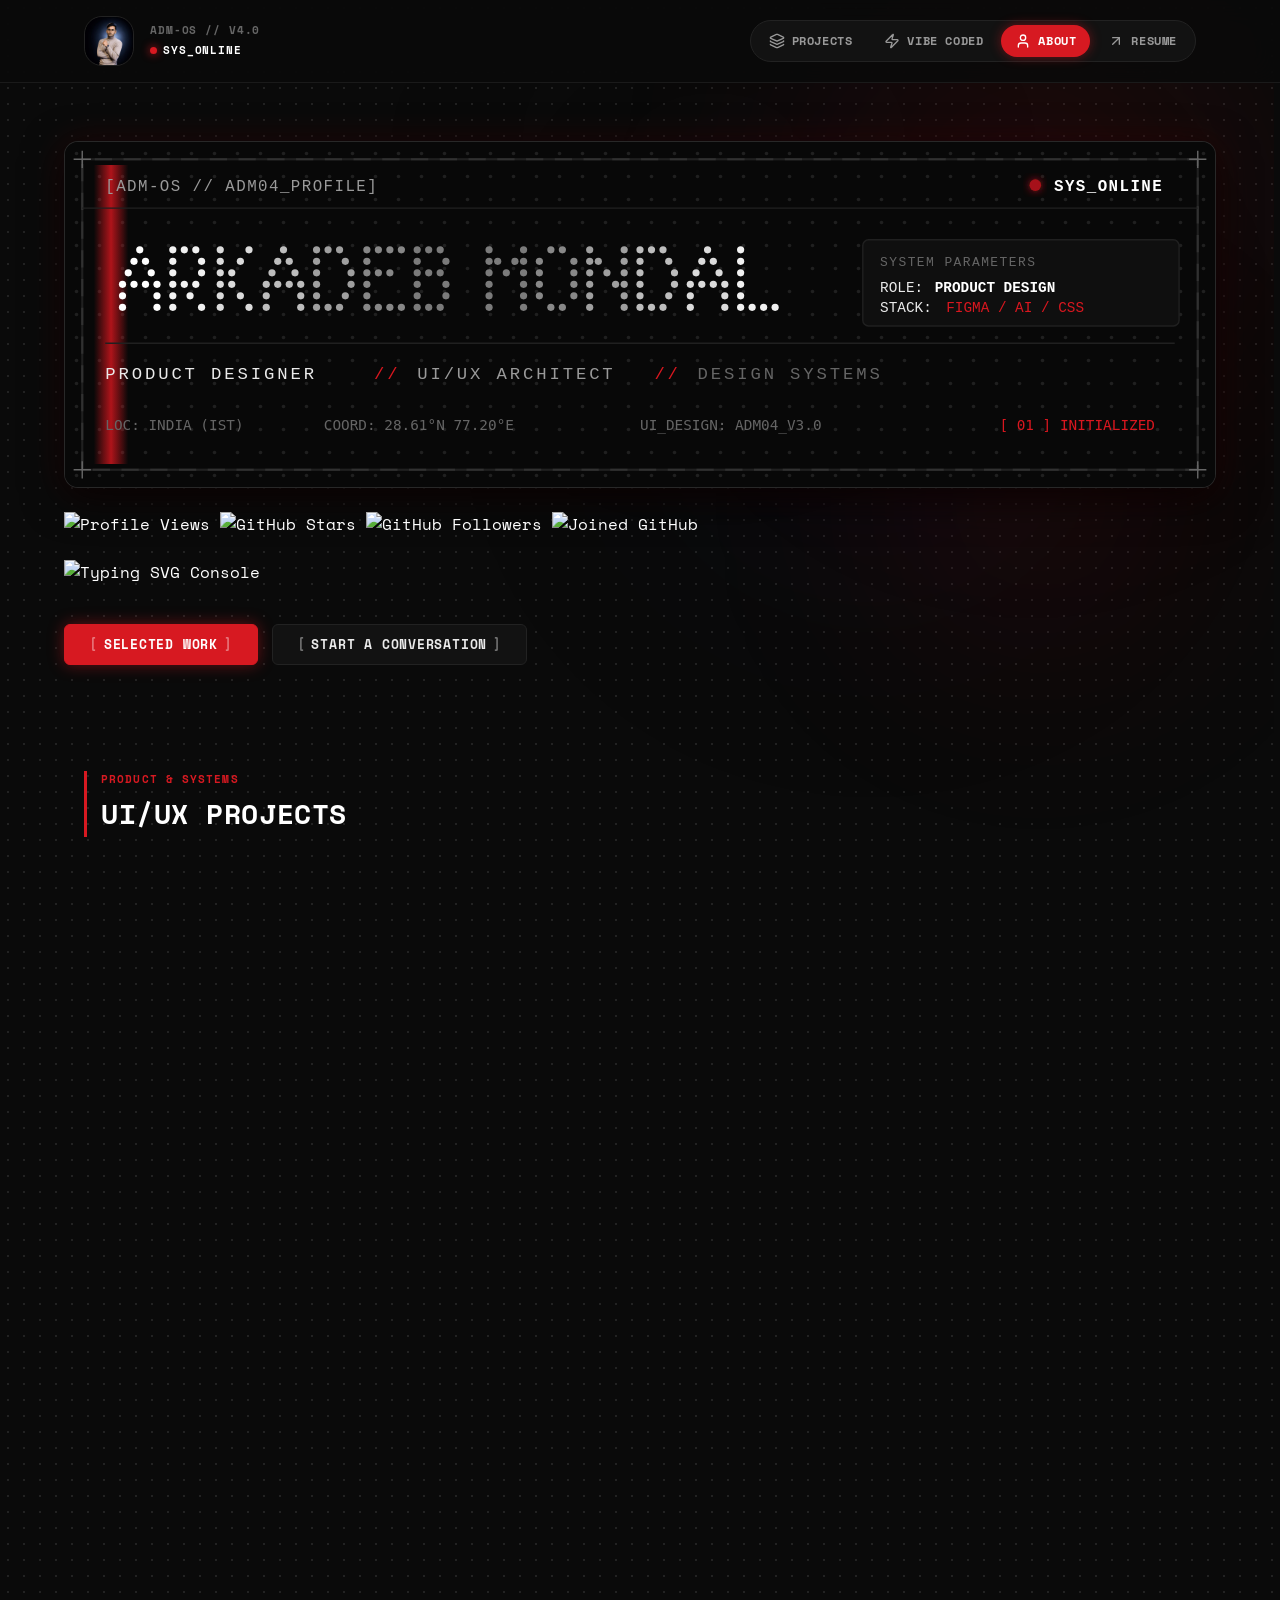
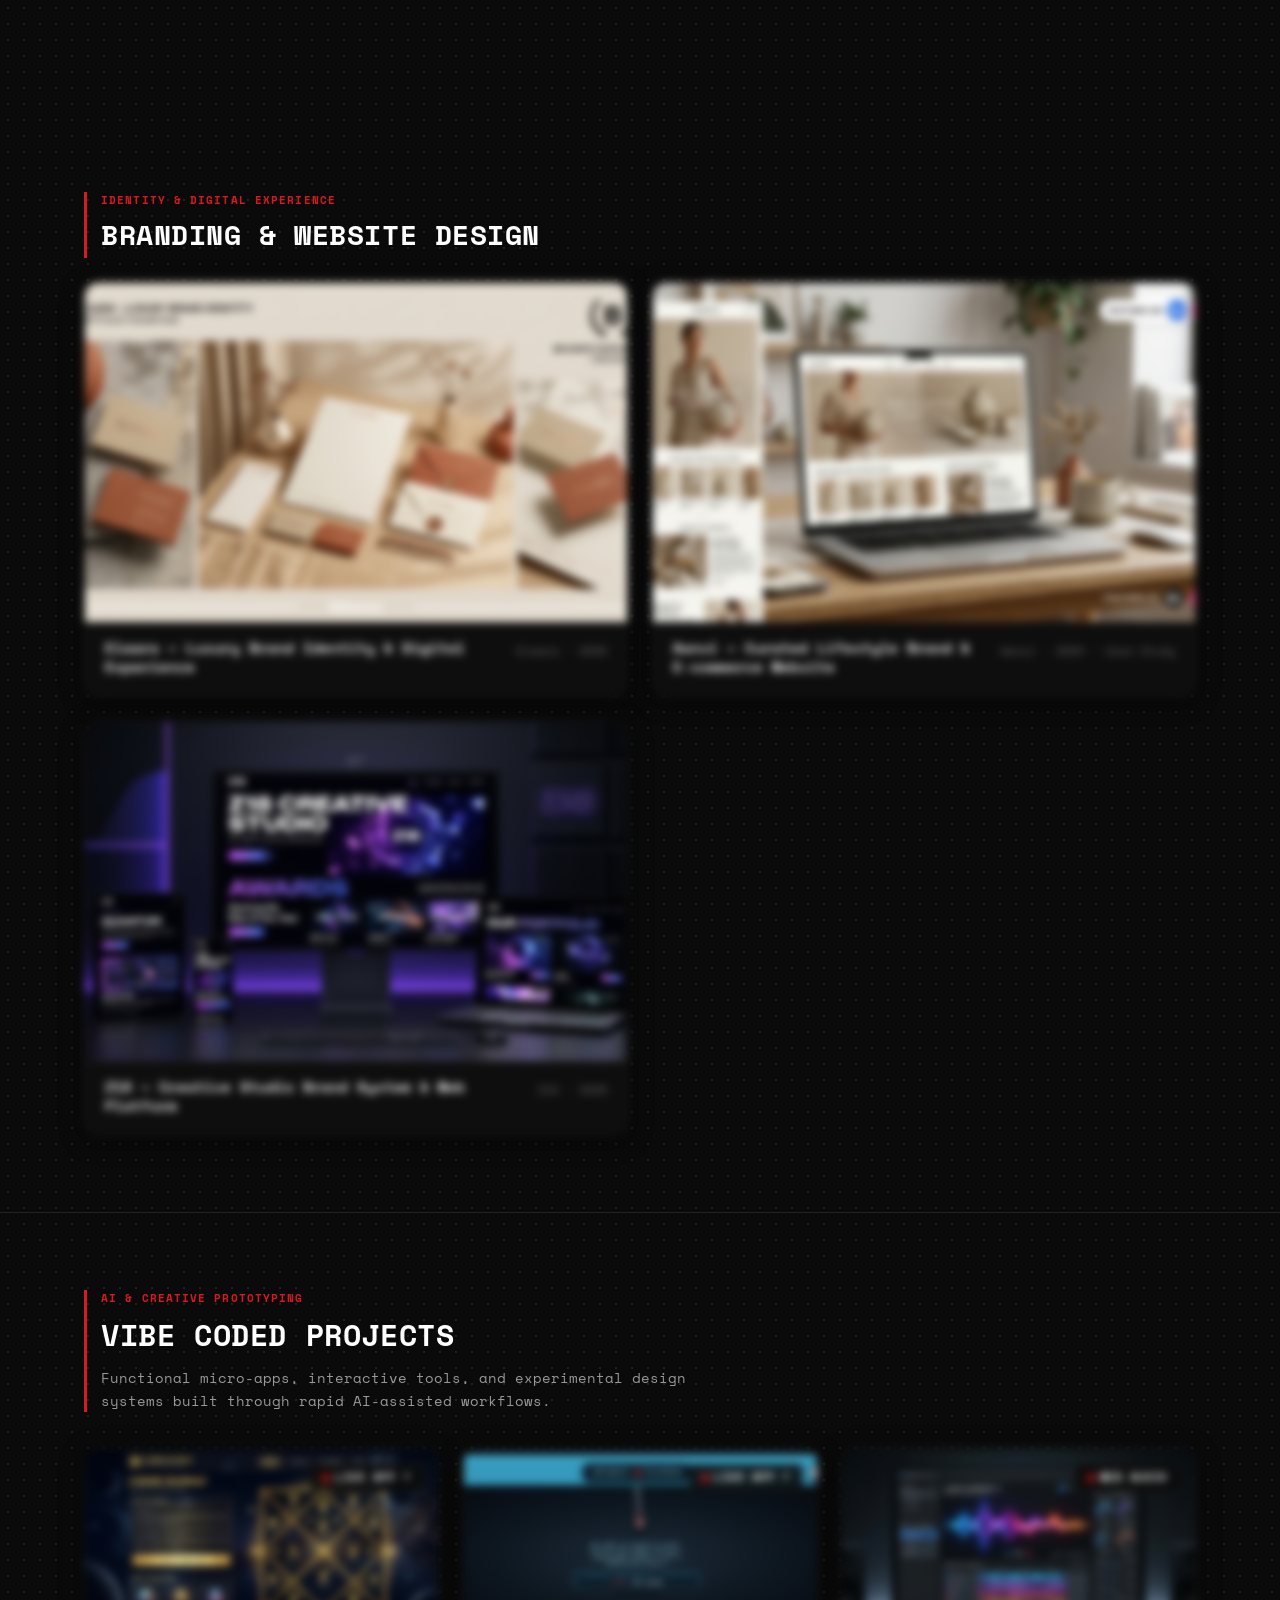
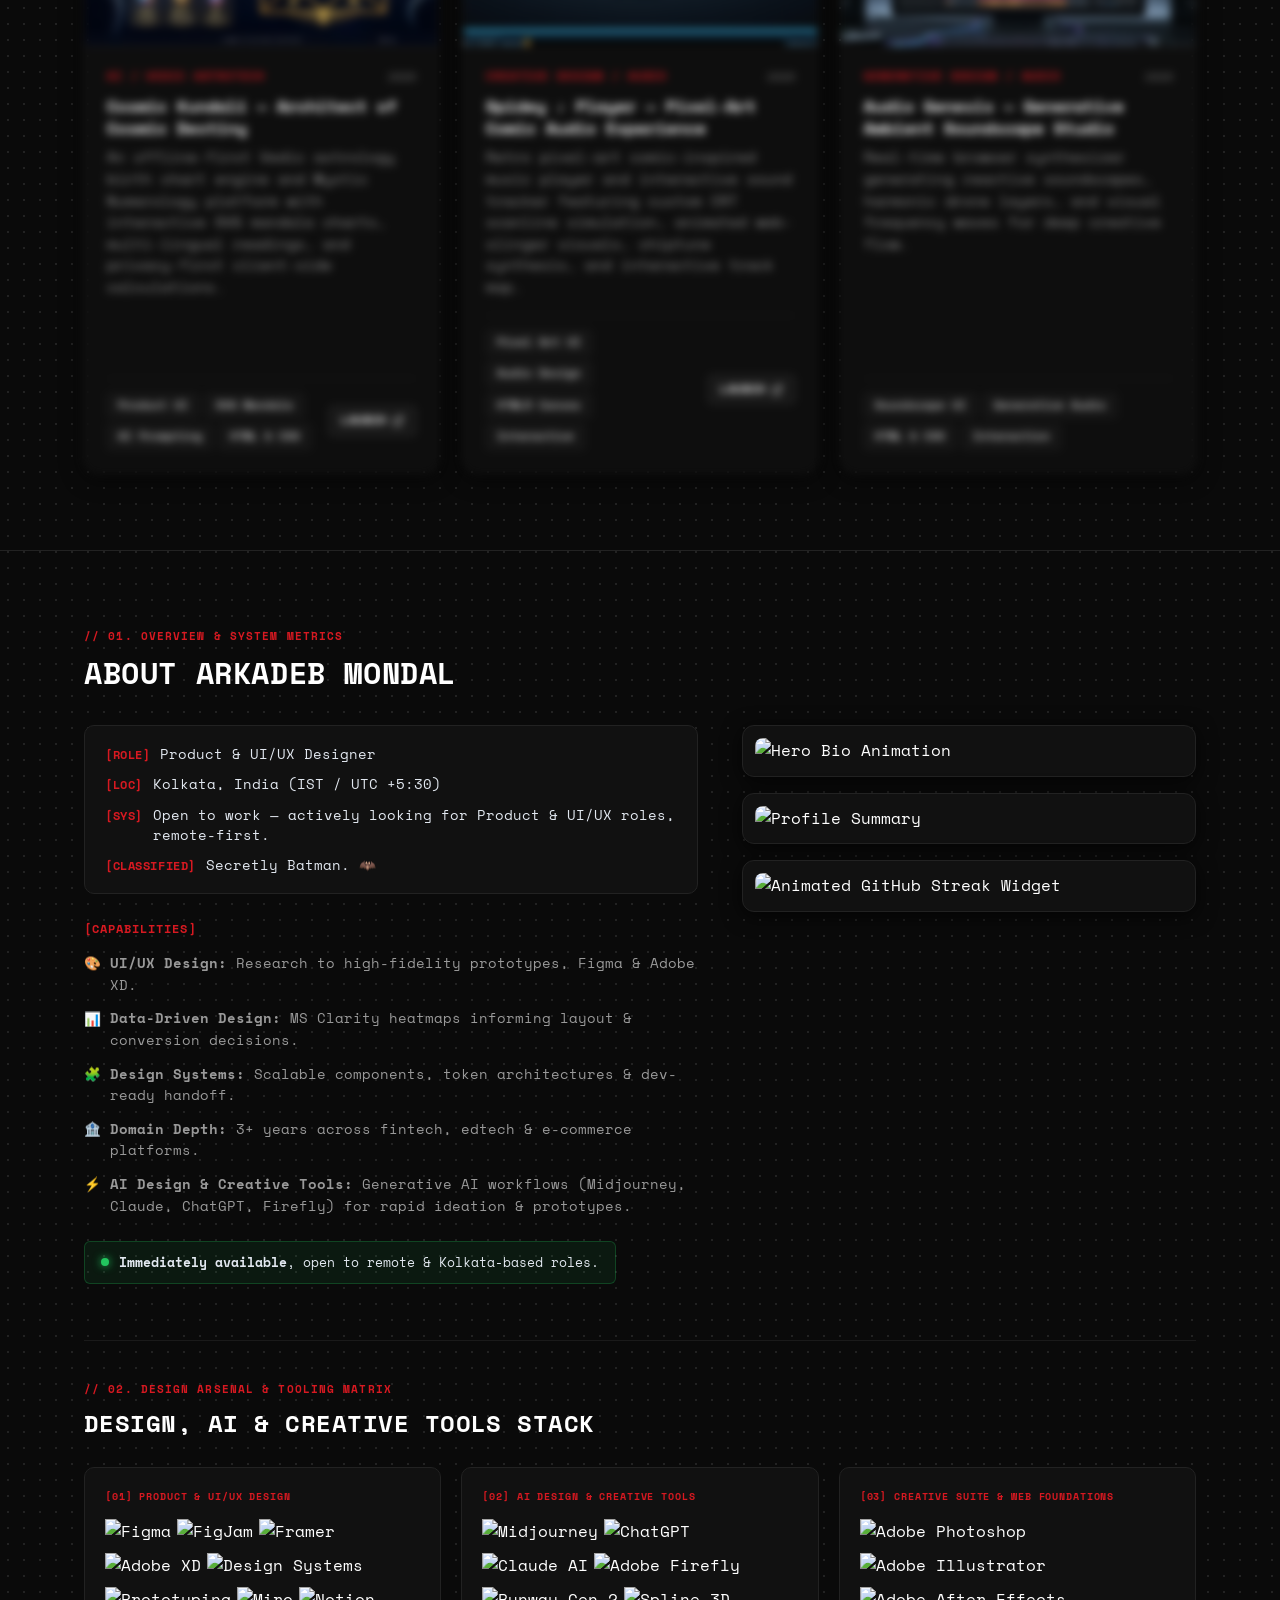
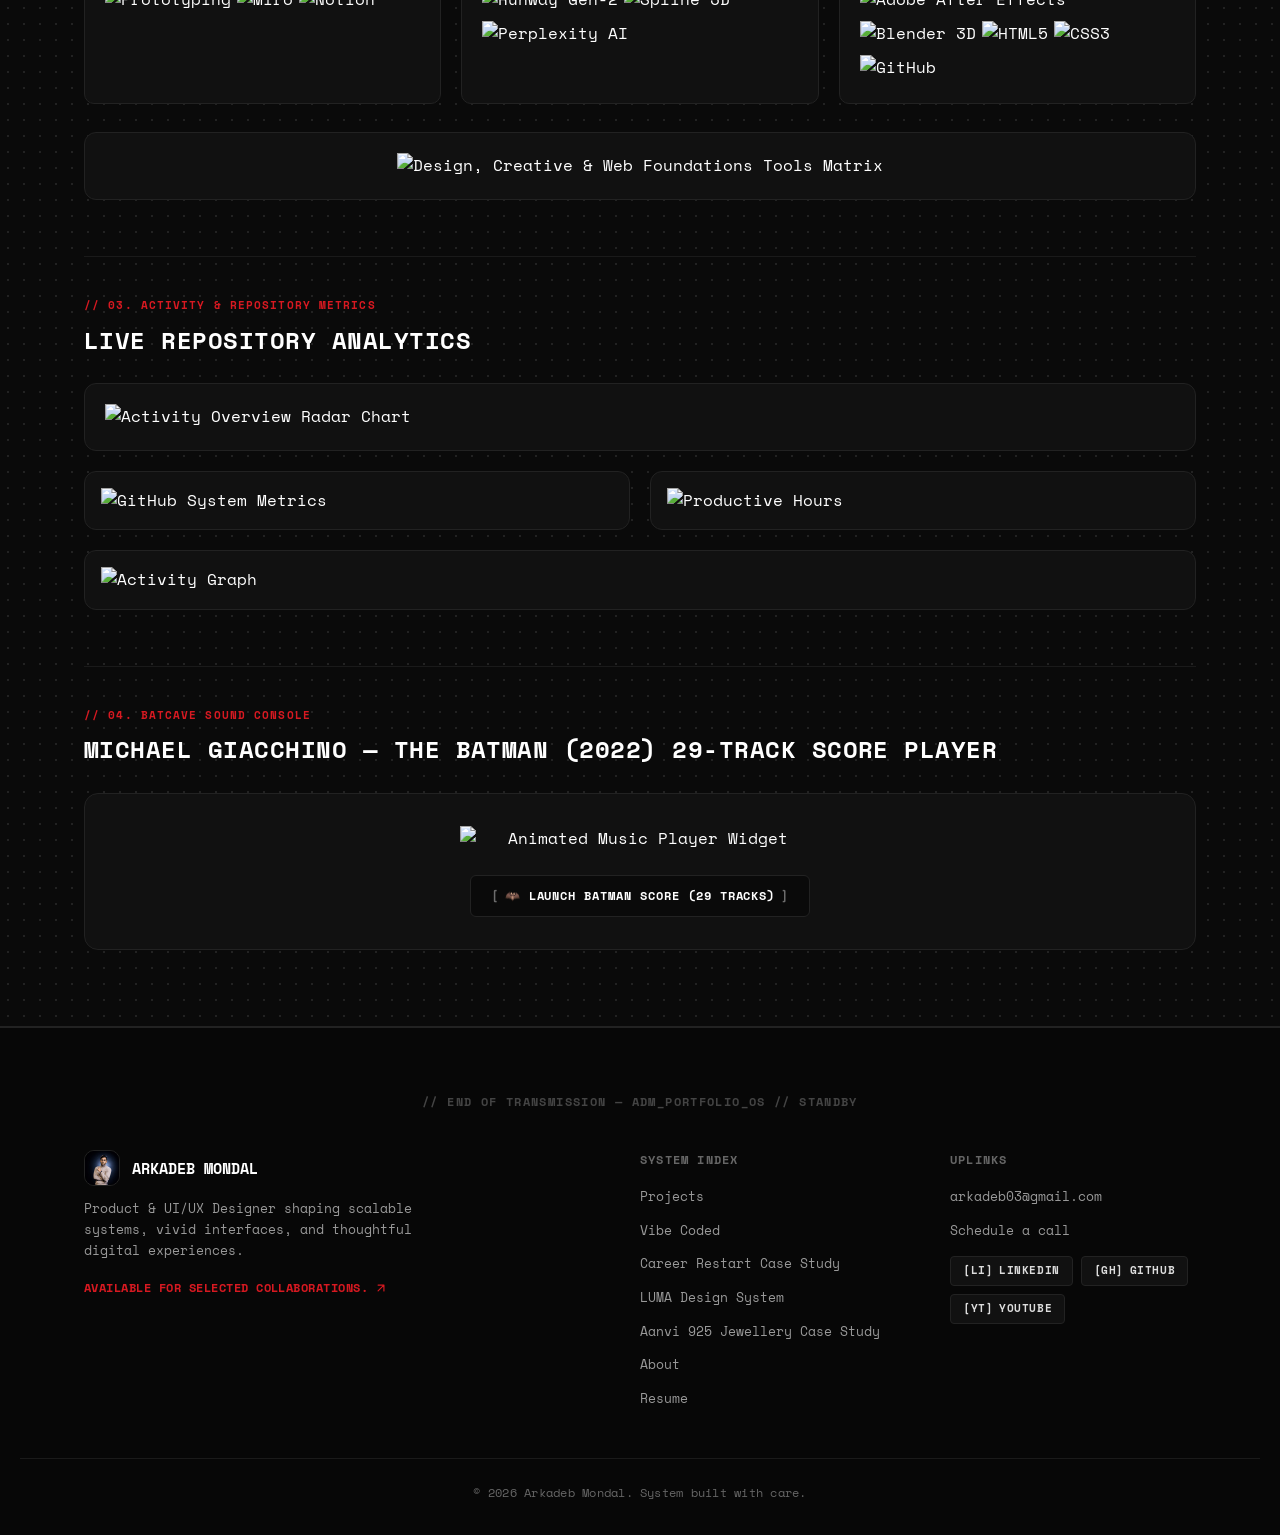
==== commit 7e6bacb2: "feat: add Aanvi 925 Silver Jewellery 8-part case study with interactive typography sandbox, HD light" ====
--- a/index.html
+++ b/index.html
@@ -220,17 +220,17 @@
             </article>
 
             <!-- Card 5 — Aanvi -->
-            <article class="project-card reveal-up" style="--delay: 0.15s" aria-label="Aanvi Lifestyle Brand and E-commerce Website">
-              <a href="#" class="card-image-link" tabindex="-1" aria-hidden="true">
+            <article class="project-card reveal-up" style="--delay: 0.15s" aria-label="Aanvi 925 Silver Jewellery Brand and Case Study">
+              <a href="aanvi.html" class="card-image-link" aria-label="View Aanvi 925 Silver Jewellery Brand Identity and E-commerce Case Study">
                 <div class="card-thumbnail card-thumb-aanvi">
                   <img src="assets/images/projects/aanvi_website.jpg" alt="Aanvi Curated Lifestyle Brand and E-commerce Website" loading="lazy" width="800" height="500" />
                 </div>
               </a>
               <div class="card-caption">
-                <a href="#" class="card-title-link">
+                <a href="aanvi.html" class="card-title-link">
                   <span class="card-title">Aanvi — Curated Lifestyle Brand &amp; E-commerce Website</span>
                 </a>
-                <span class="card-meta">Aanvi&nbsp;·&nbsp;2024</span>
+                <span class="card-meta">Aanvi&nbsp;·&nbsp;2024&nbsp;·&nbsp;Case Study</span>
               </div>
             </article>
 
@@ -550,6 +550,8 @@
           <li><a href="#projects" class="footer-link" id="footer-link-work">Projects</a></li>
           <li><a href="#vibe-coded" class="footer-link" id="footer-link-vibe-coded">Vibe Coded</a></li>
           <li><a href="career-restart.html" class="footer-link" id="footer-link-case-study">Career Restart Case Study</a></li>
+          <li><a href="luma.html" class="footer-link" id="footer-link-luma">LUMA Design System</a></li>
+          <li><a href="aanvi.html" class="footer-link" id="footer-link-aanvi">Aanvi 925 Jewellery Case Study</a></li>
           <li><a href="#about" class="footer-link" id="footer-link-about">About</a></li>
           <li><a href="resume.pdf" class="footer-link" id="footer-link-resume" target="_blank" rel="noopener noreferrer">Resume</a></li>
         </ul>
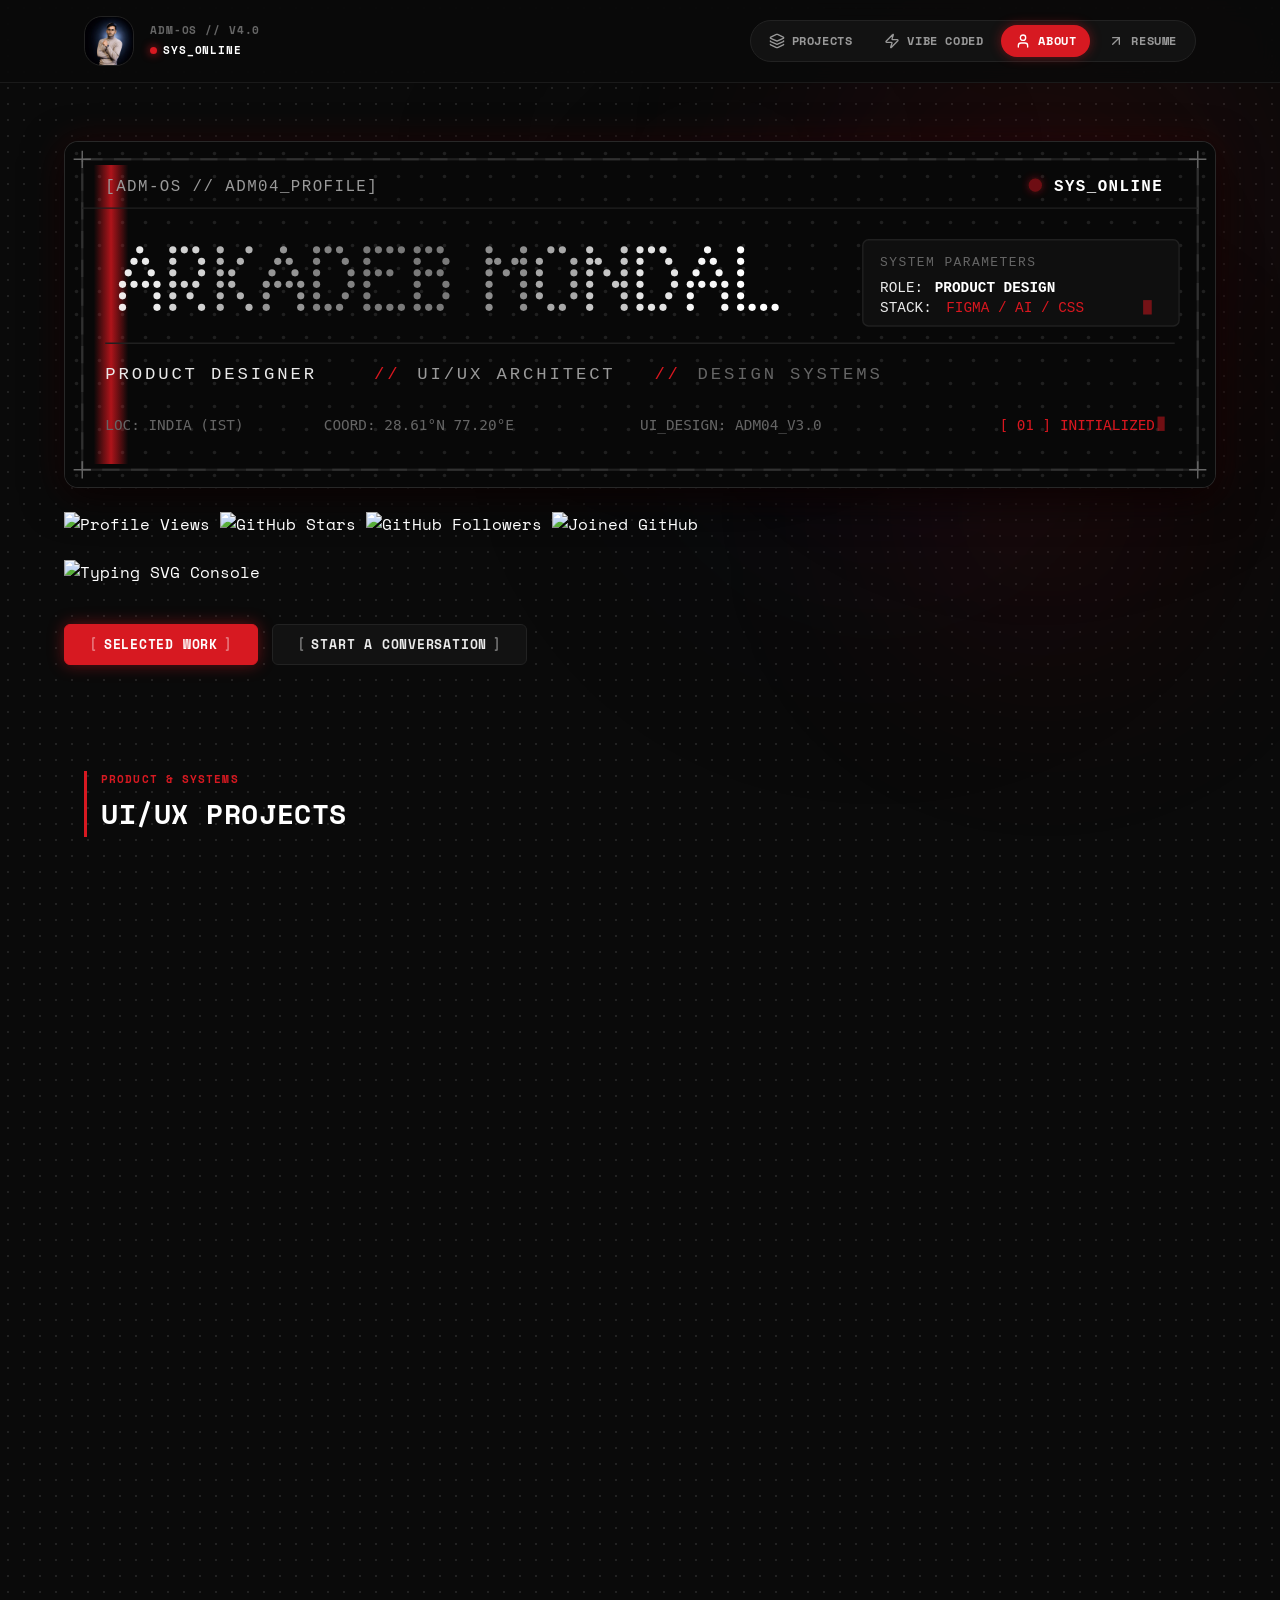
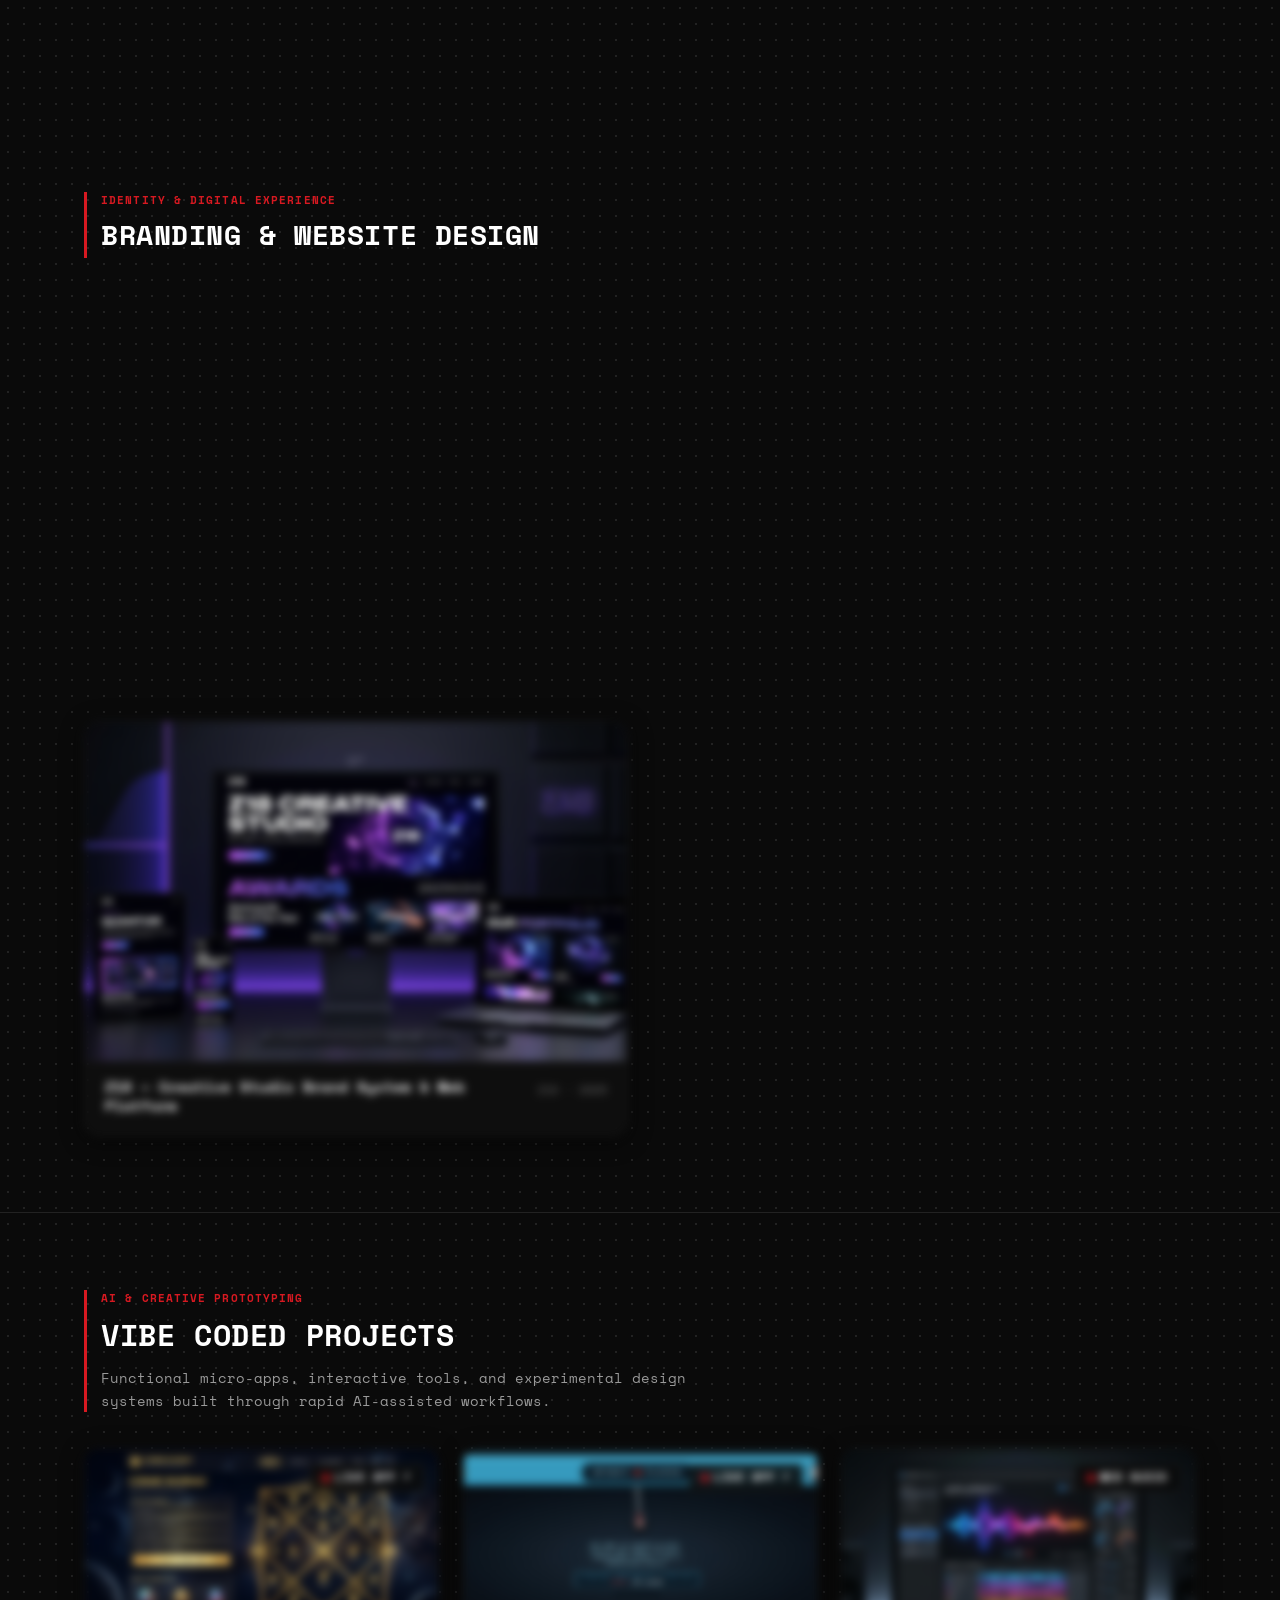
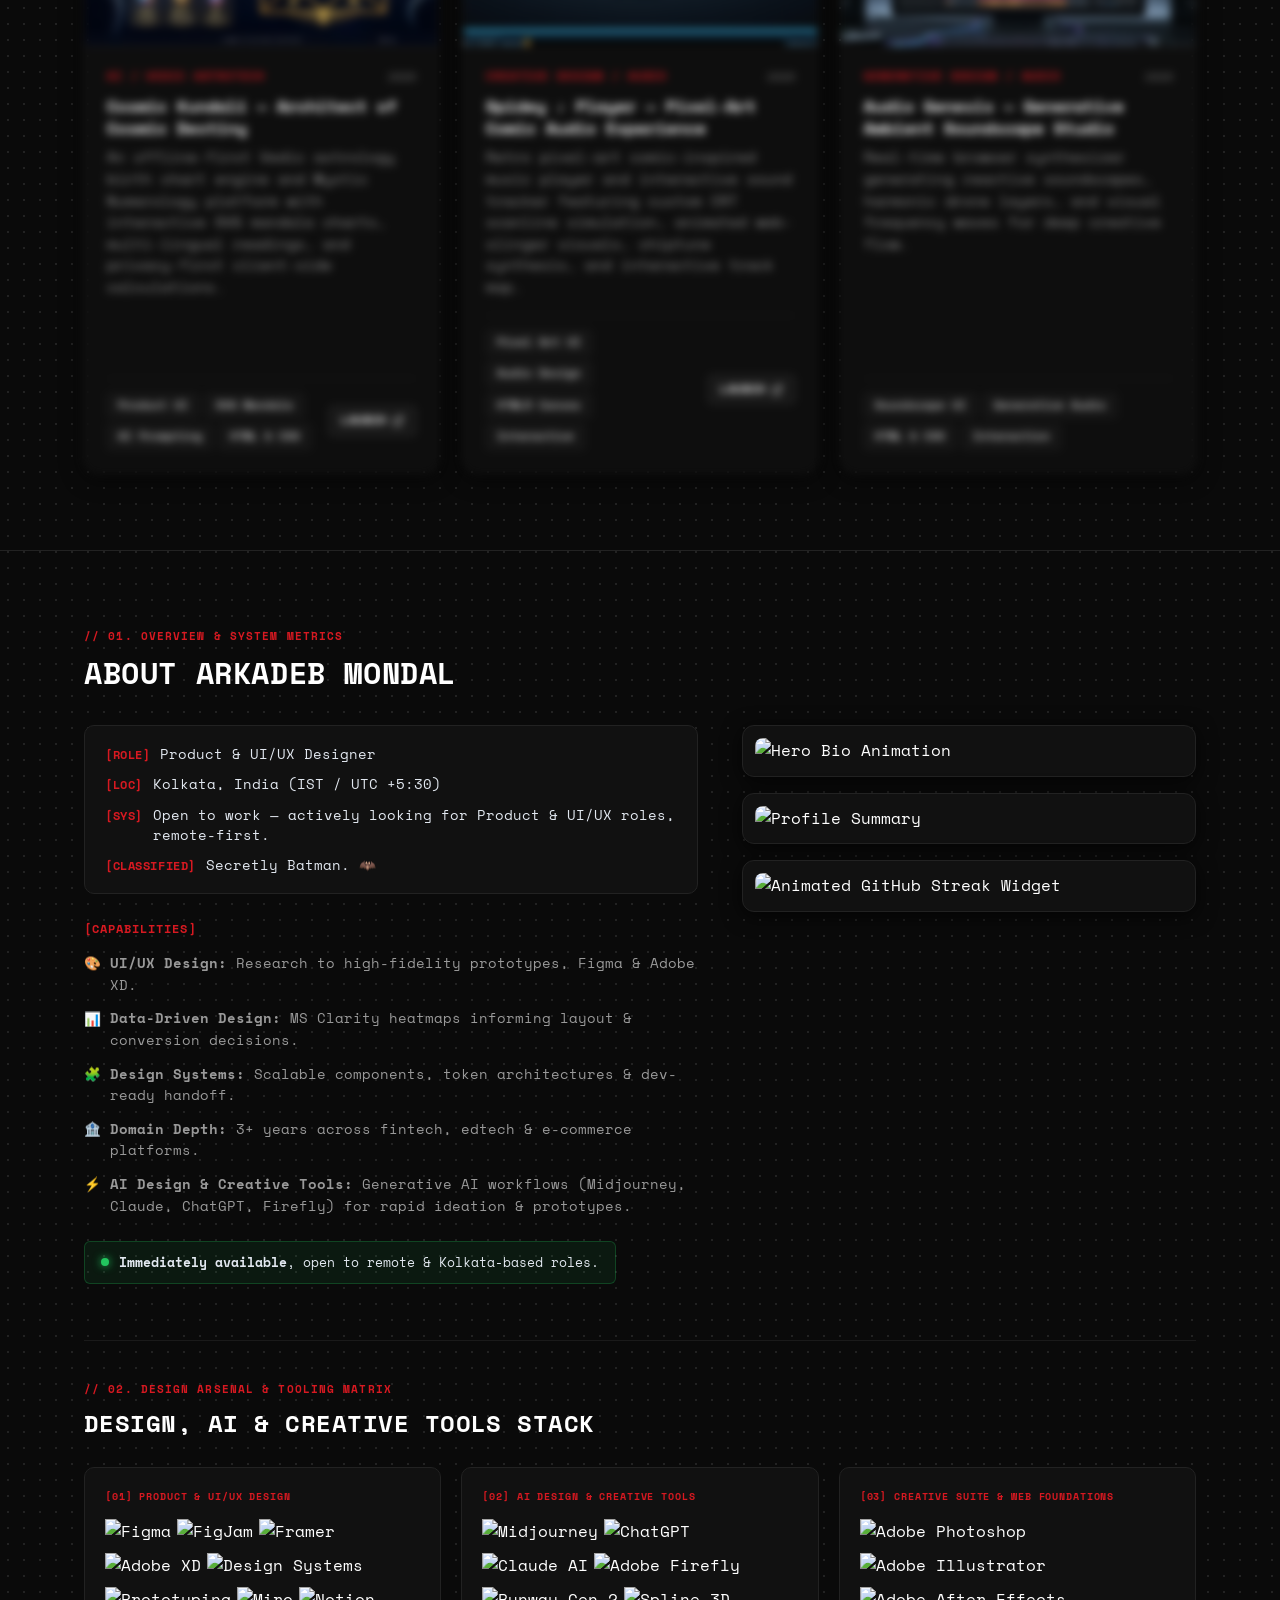
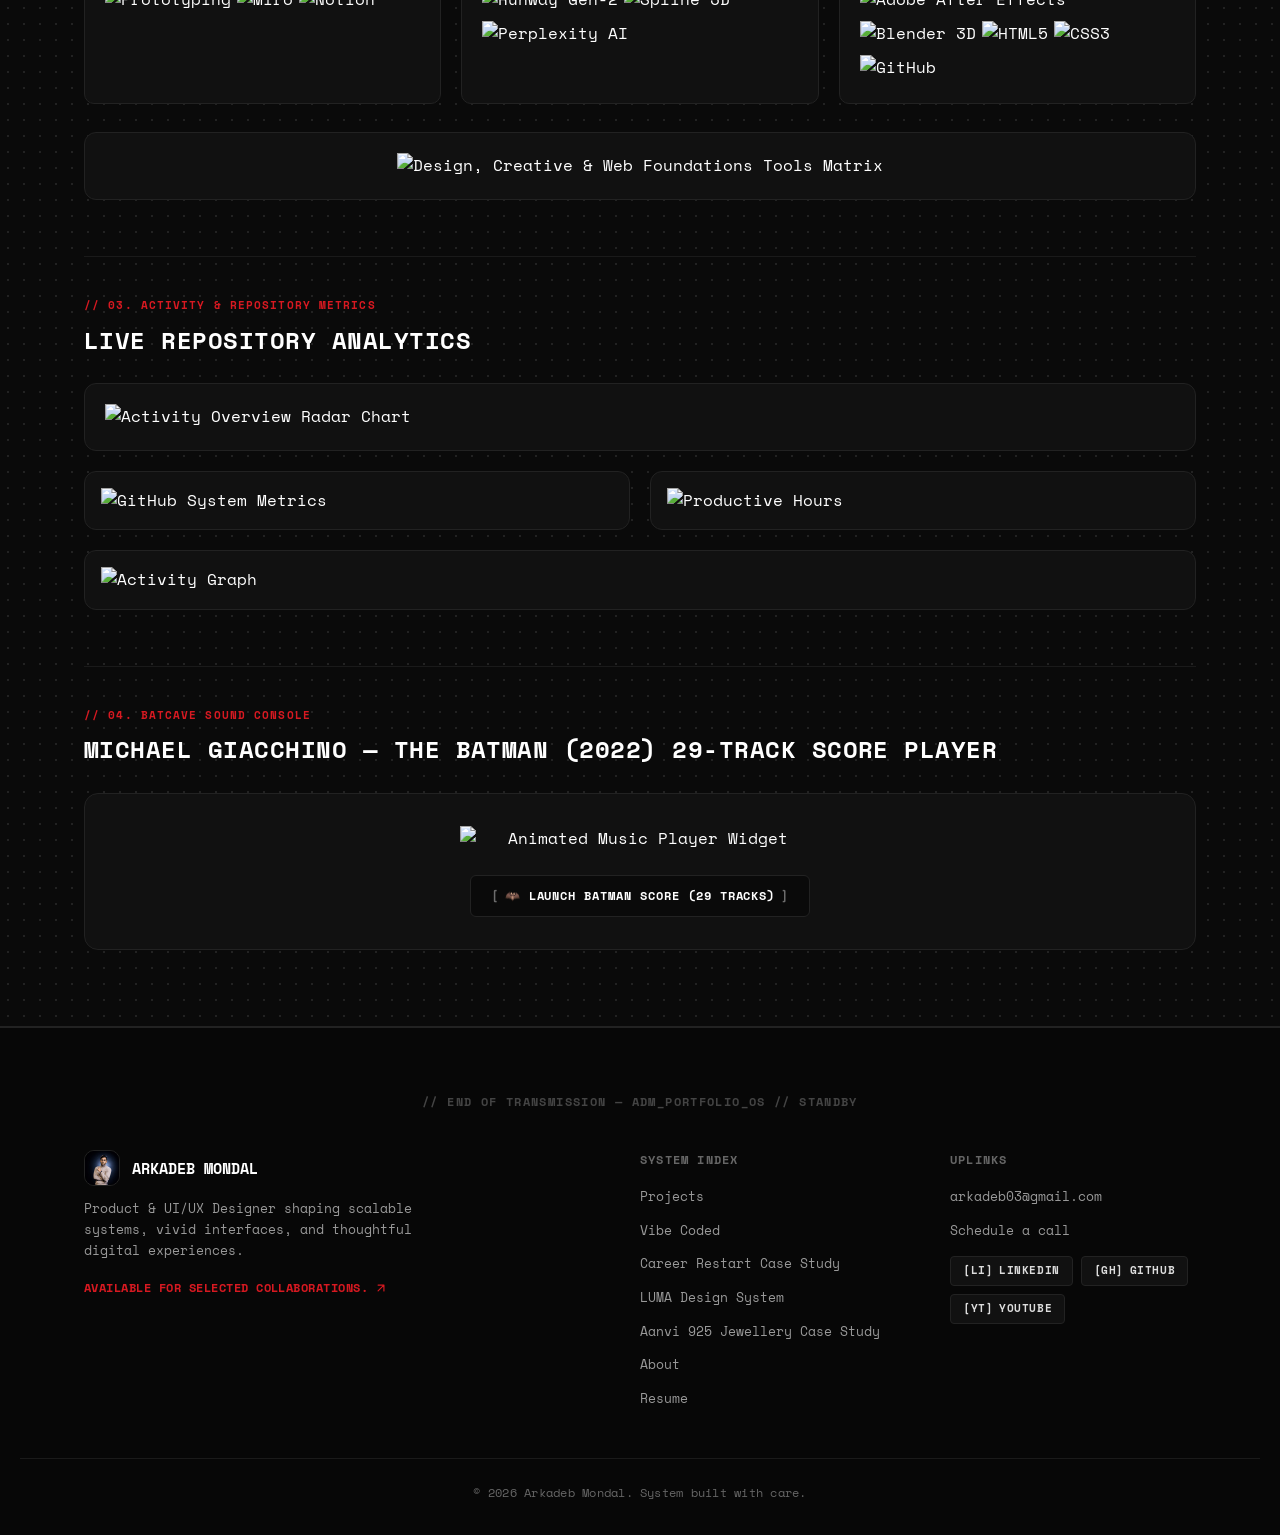
==== commit a0d9cd51: "feat: add Case Study badge and updated board cover to Aanvi card on homepage" ====
--- a/index.html
+++ b/index.html
@@ -219,18 +219,21 @@
               </div>
             </article>
 
-            <!-- Card 5 — Aanvi -->
+            <!-- Card 5 — Aanvi (Case Study) -->
             <article class="project-card reveal-up" style="--delay: 0.15s" aria-label="Aanvi 925 Silver Jewellery Brand and Case Study">
               <a href="aanvi.html" class="card-image-link" aria-label="View Aanvi 925 Silver Jewellery Brand Identity and E-commerce Case Study">
                 <div class="card-thumbnail card-thumb-aanvi">
-                  <img src="assets/images/projects/aanvi_website.jpg" alt="Aanvi Curated Lifestyle Brand and E-commerce Website" loading="lazy" width="800" height="500" />
+                  <img src="assets/images/projects/aanvi/page-01-overview-and-scope.jpg" alt="Aanvi 925 Silver Jewellery Brand Identity &amp; E-commerce Case Study" loading="lazy" width="800" height="500" />
+                  <div class="card-thumb-badge">
+                    <span class="thumb-tag">Case Study</span>
+                  </div>
                 </div>
               </a>
               <div class="card-caption">
                 <a href="aanvi.html" class="card-title-link">
-                  <span class="card-title">Aanvi — Curated Lifestyle Brand &amp; E-commerce Website</span>
-                </a>
-                <span class="card-meta">Aanvi&nbsp;·&nbsp;2024&nbsp;·&nbsp;Case Study</span>
+                  <span class="card-title">Aanvi 925 Silver — Brand Identity &amp; E-Commerce</span>
+                </a>
+                <span class="card-meta">Aanvi&nbsp;·&nbsp;8 Pages&nbsp;·&nbsp;2026</span>
               </div>
             </article>
 
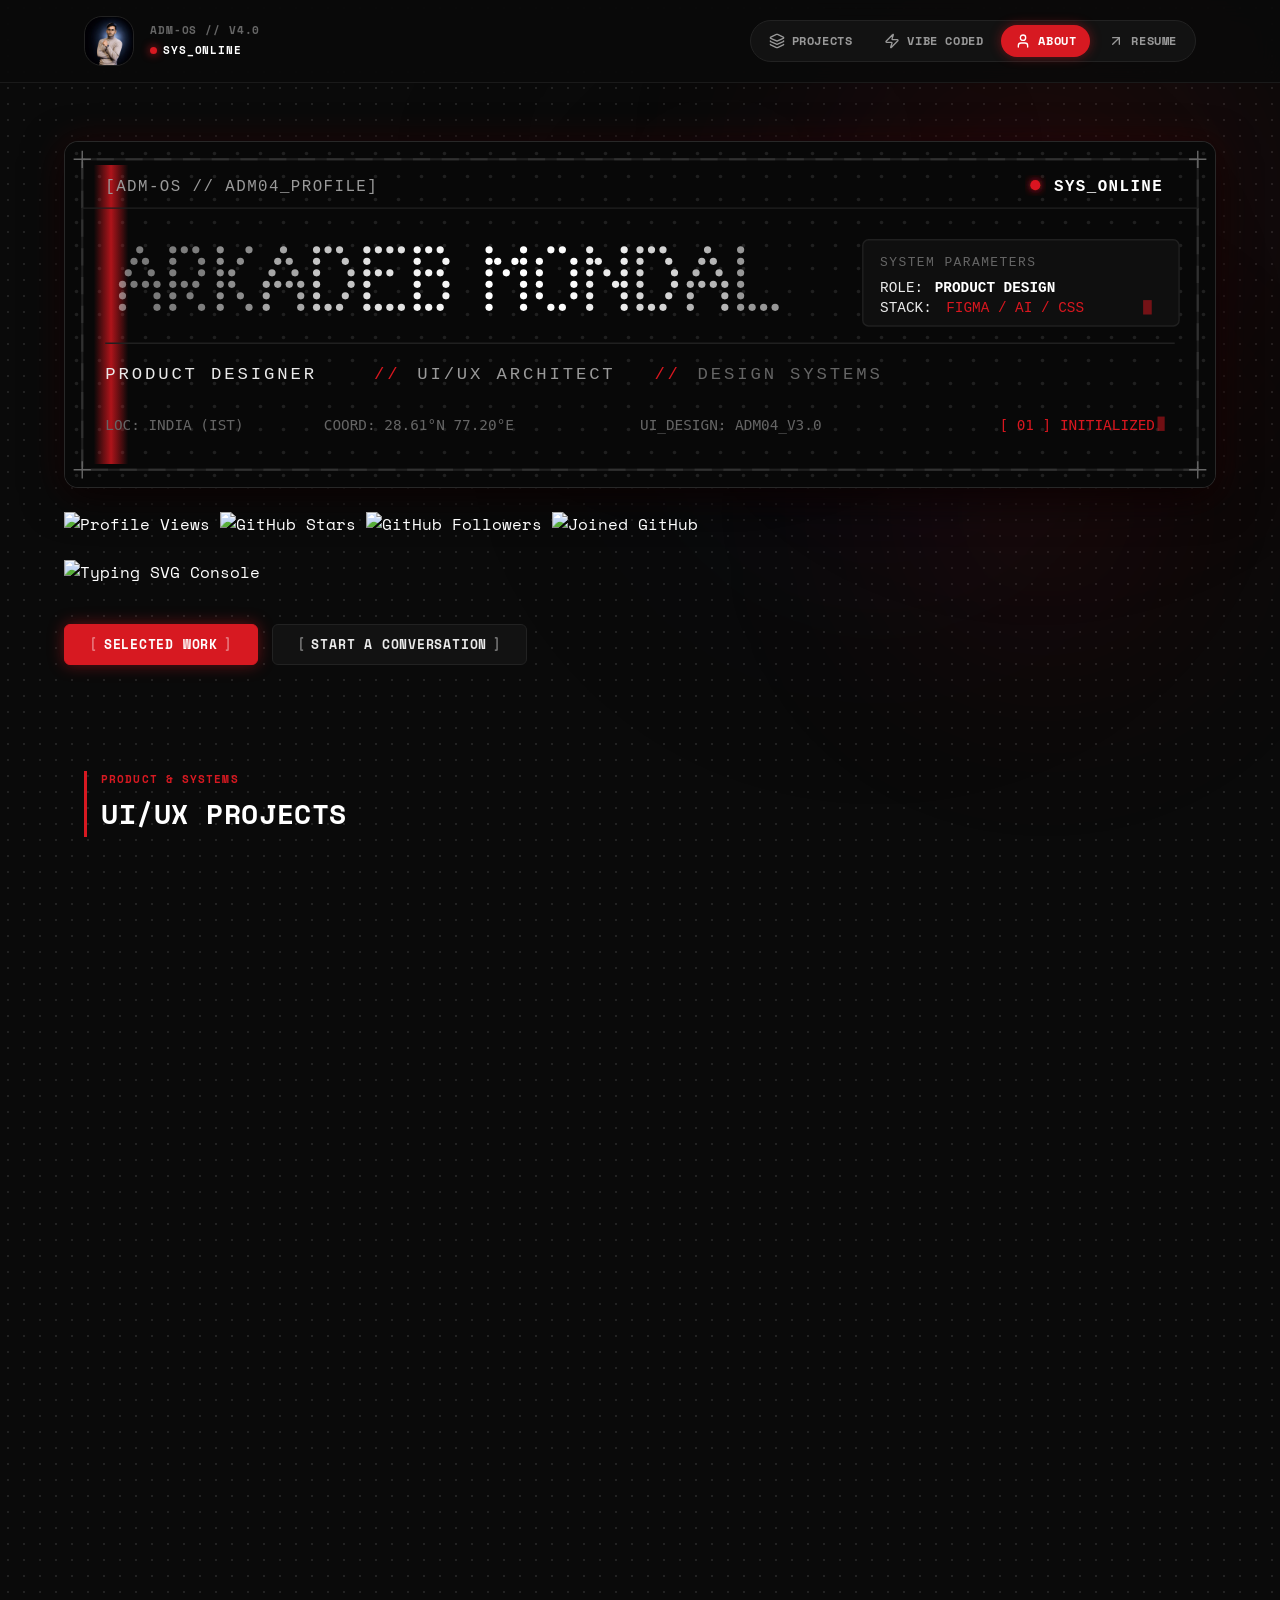
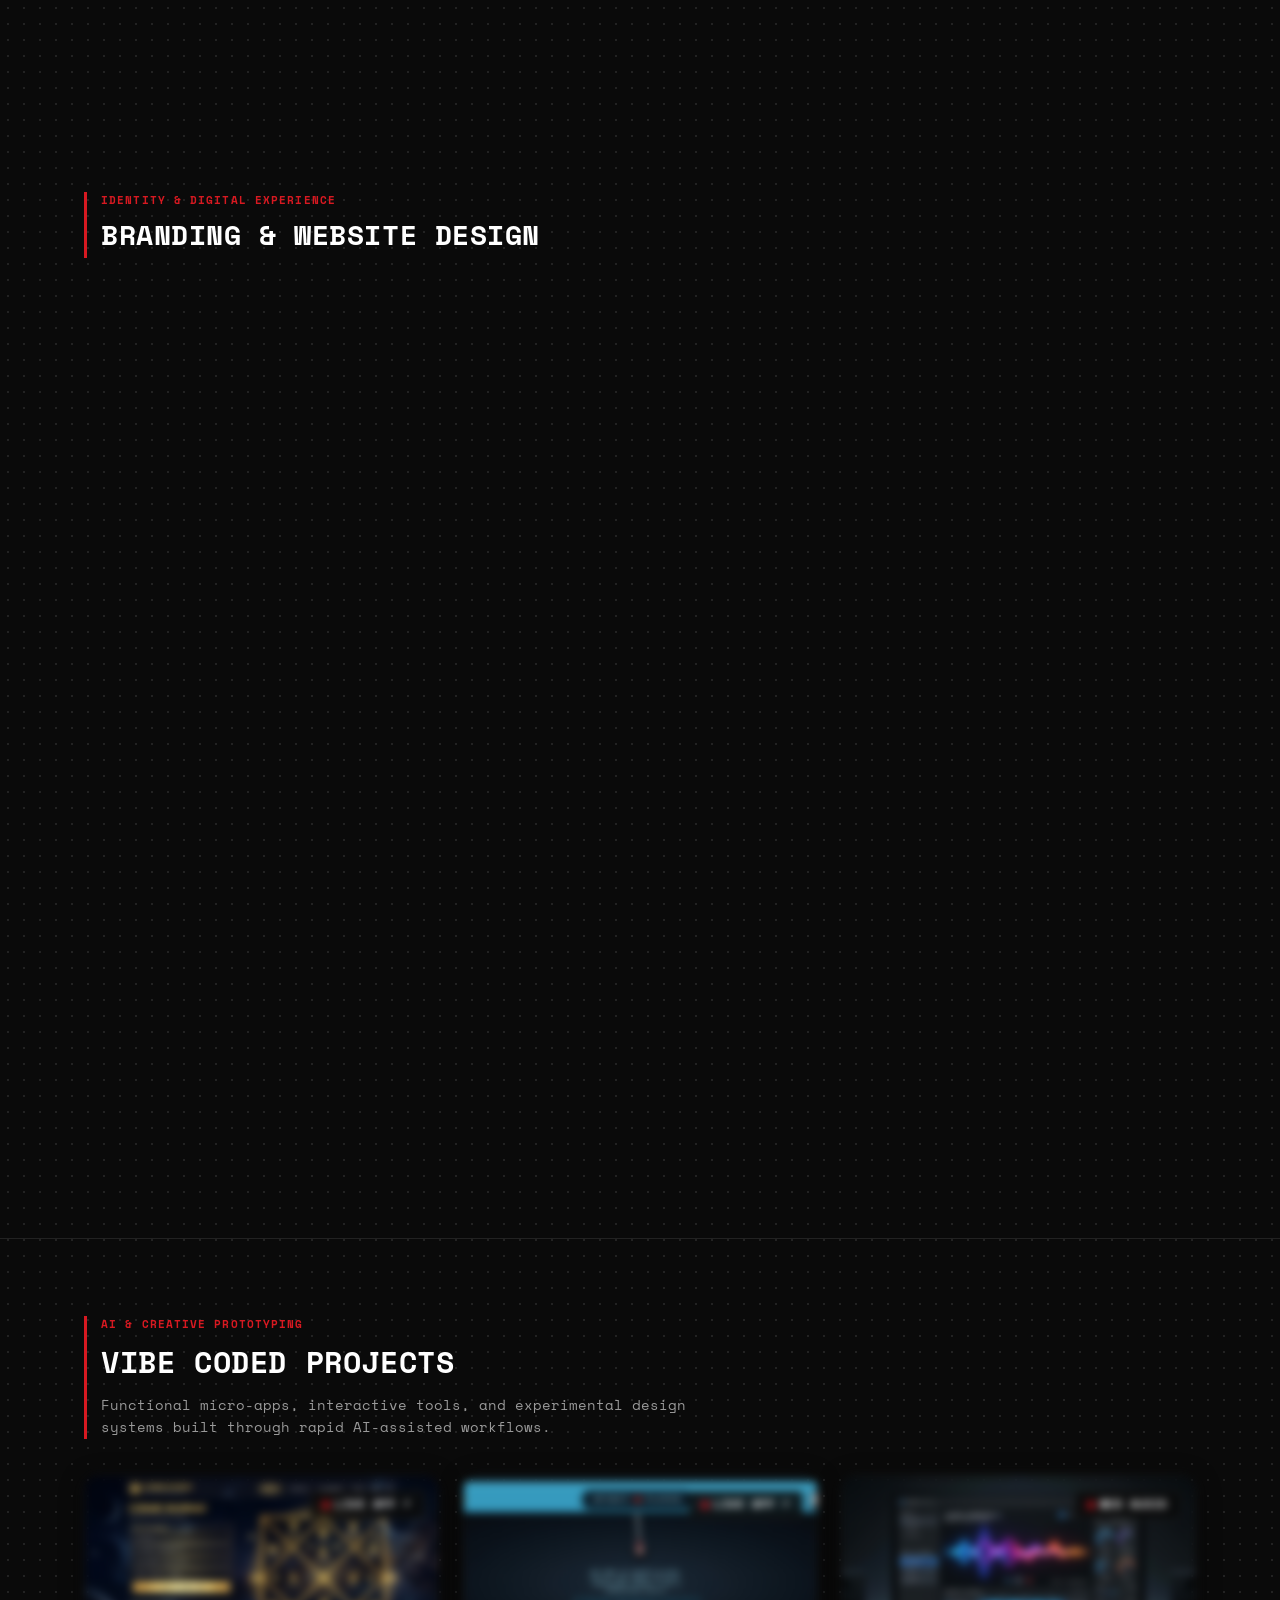
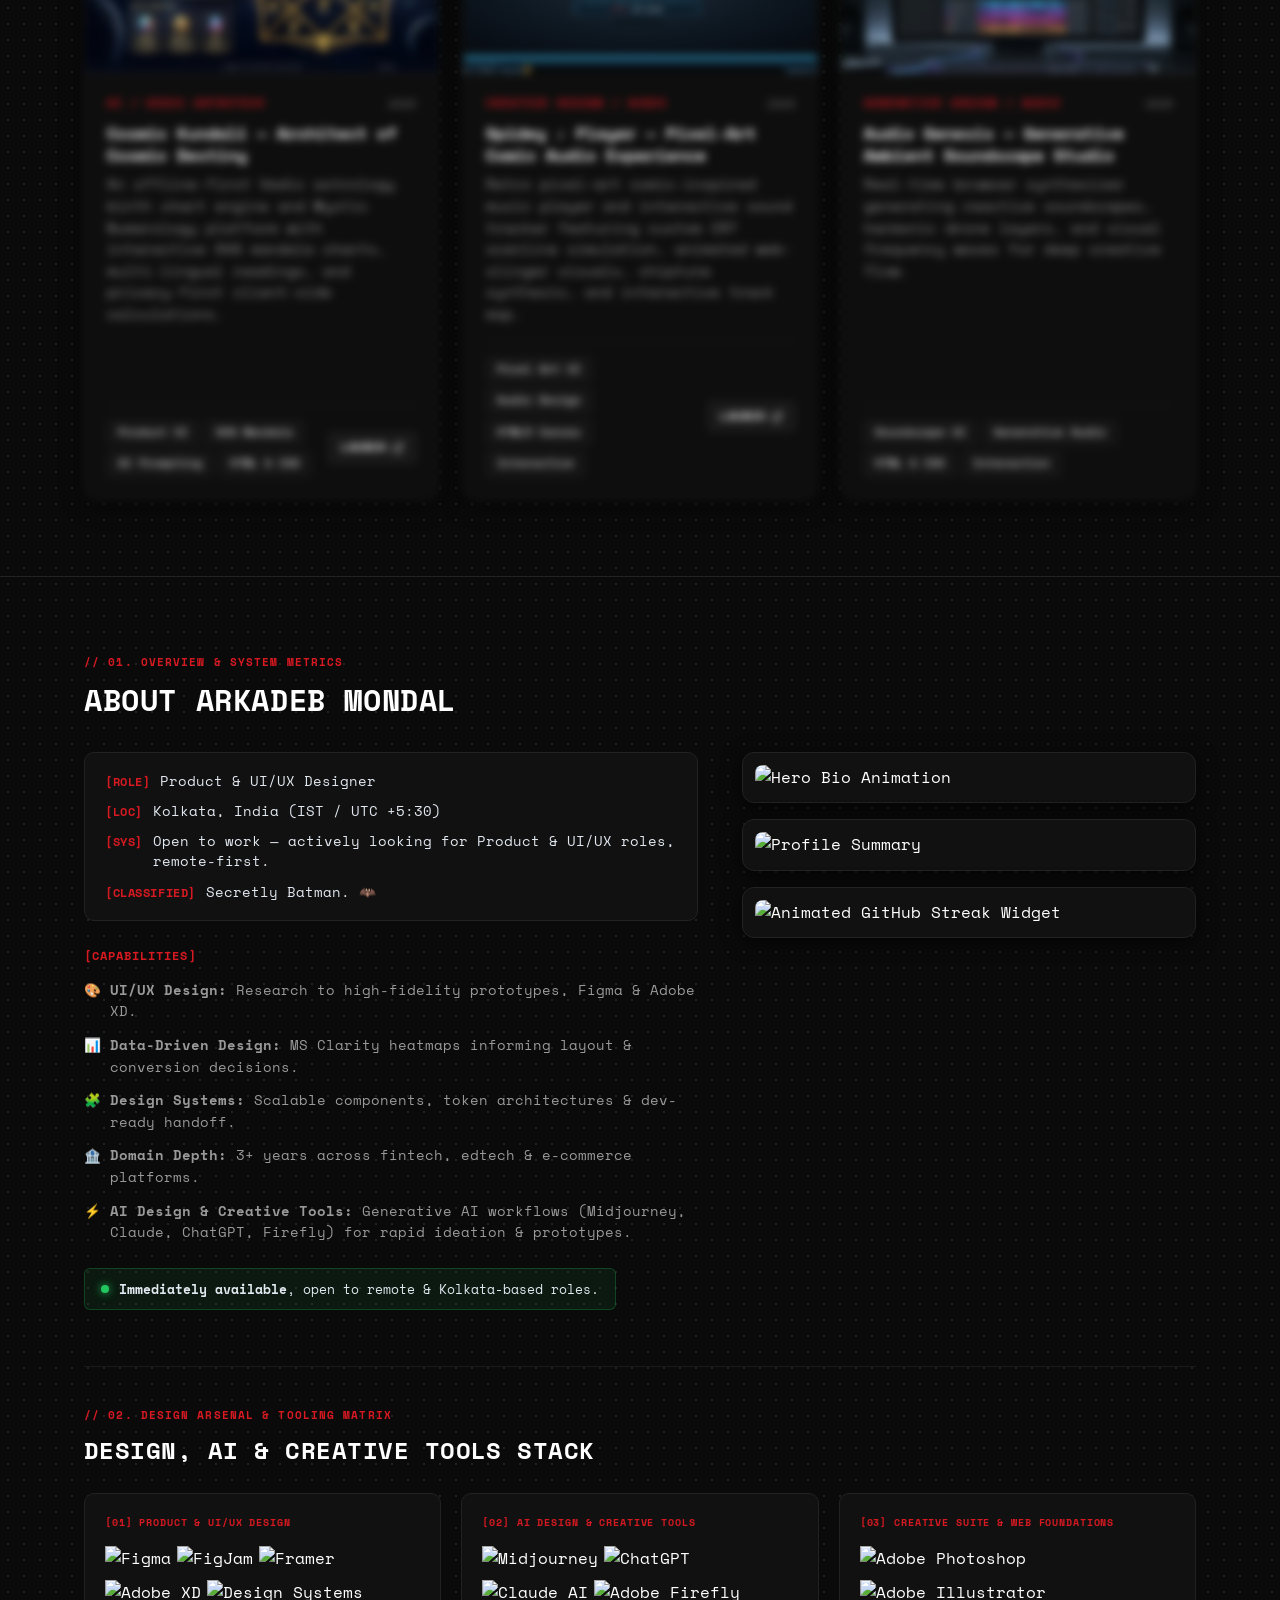
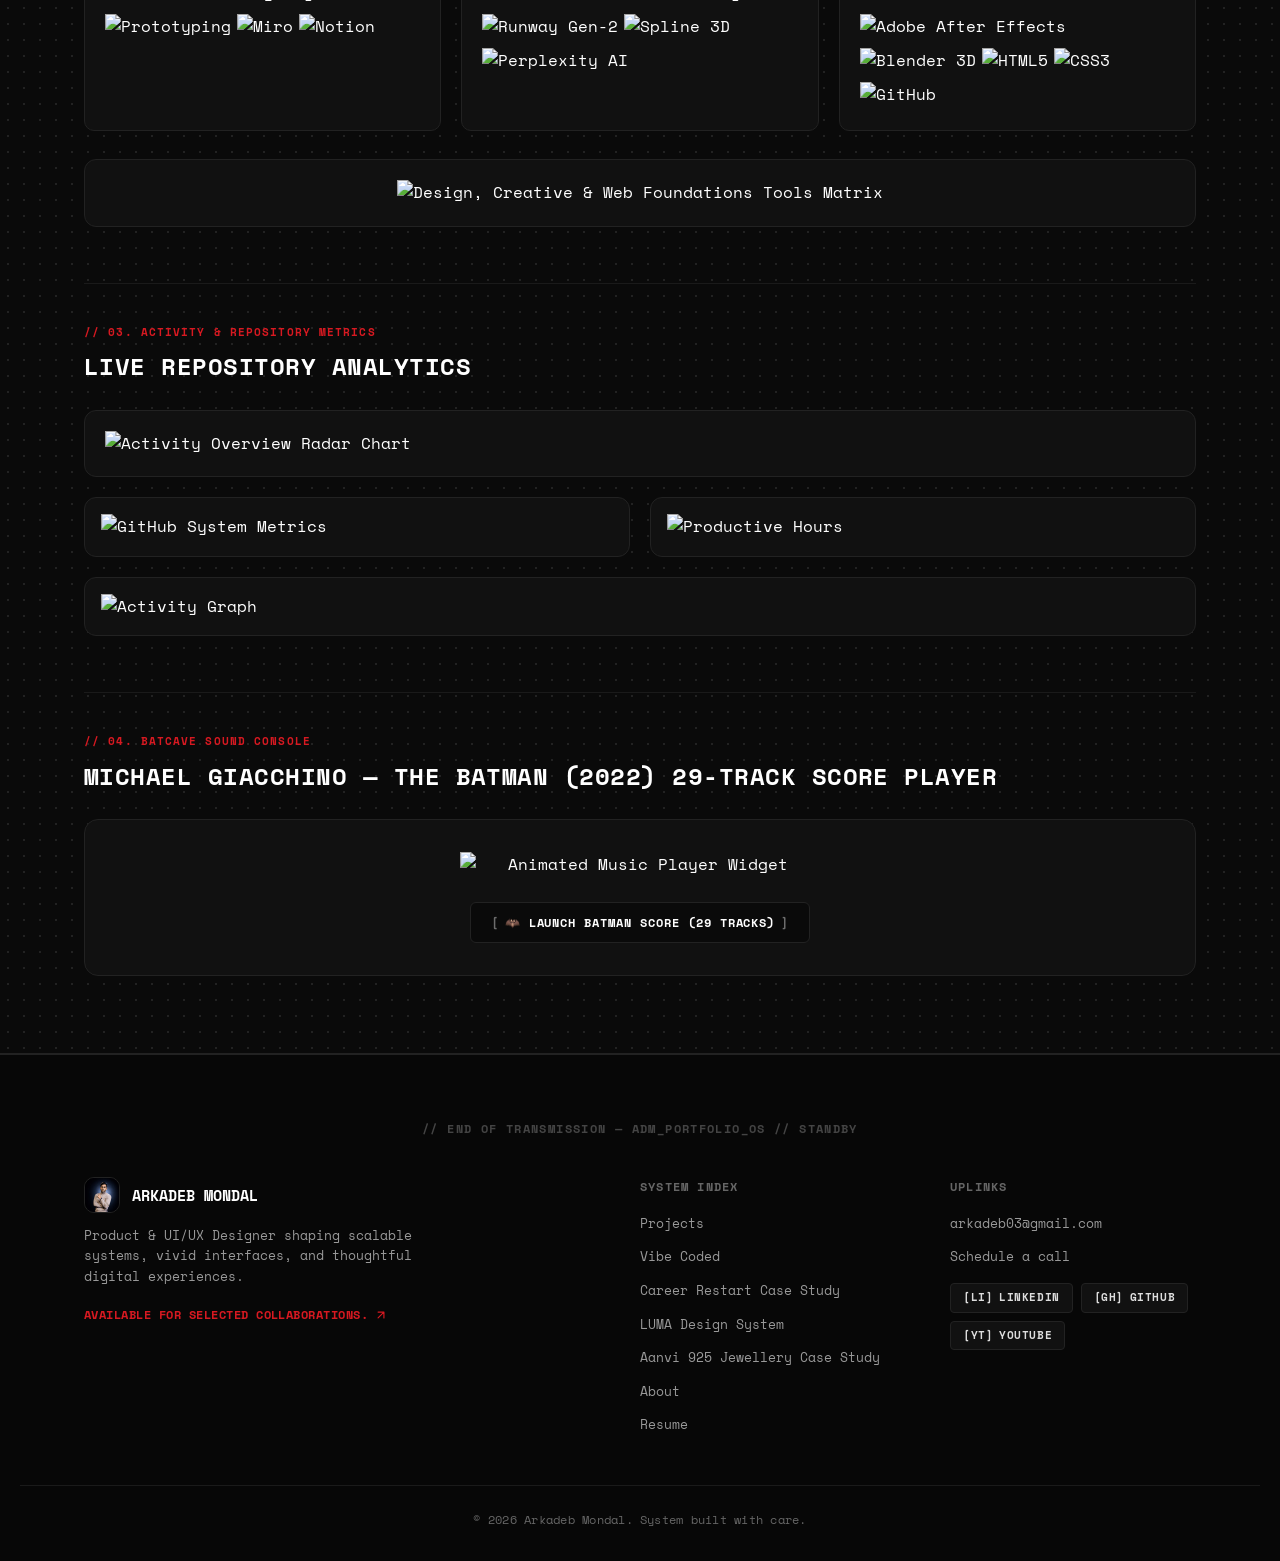
==== commit 776a62a9: "feat: integrate live Shopify storefront https://aanvi.shop/ across project and enforce unblurred hig" ====
--- a/index.html
+++ b/index.html
@@ -219,21 +219,29 @@
               </div>
             </article>
 
-            <!-- Card 5 — Aanvi (Case Study) -->
+            <!-- Card 5 — Aanvi (Case Study & Live Shopify Store) -->
             <article class="project-card reveal-up" style="--delay: 0.15s" aria-label="Aanvi 925 Silver Jewellery Brand and Case Study">
               <a href="aanvi.html" class="card-image-link" aria-label="View Aanvi 925 Silver Jewellery Brand Identity and E-commerce Case Study">
                 <div class="card-thumbnail card-thumb-aanvi">
-                  <img src="assets/images/projects/aanvi/page-01-overview-and-scope.jpg" alt="Aanvi 925 Silver Jewellery Brand Identity &amp; E-commerce Case Study" loading="lazy" width="800" height="500" />
-                  <div class="card-thumb-badge">
-                    <span class="thumb-tag">Case Study</span>
+                  <img src="assets/images/projects/aanvi/page-06-mobile-storefront.jpg" alt="Aanvi 925 Silver Jewellery Brand Identity &amp; E-commerce Case Study" loading="lazy" width="1024" height="592" />
+                  <div class="card-thumb-badge" style="display: flex; gap: 8px; align-items: center; flex-wrap: wrap;">
+                    <span class="thumb-tag thumb-tag--aanvi-case">Case Study</span>
+                    <a href="https://aanvi.shop/" target="_blank" rel="noopener noreferrer" class="thumb-tag thumb-tag--live" aria-label="Visit Aanvi Live Shopify Store" onclick="event.stopPropagation();">
+                      <span class="live-dot-sm"></span>
+                      Live Store ↗
+                    </a>
                   </div>
                 </div>
               </a>
               <div class="card-caption">
-                <a href="aanvi.html" class="card-title-link">
-                  <span class="card-title">Aanvi 925 Silver — Brand Identity &amp; E-Commerce</span>
-                </a>
-                <span class="card-meta">Aanvi&nbsp;·&nbsp;8 Pages&nbsp;·&nbsp;2026</span>
+                <div class="card-title-link">
+                  <a href="aanvi.html" class="card-title">Aanvi 925 Silver — Brand Identity &amp; E-Commerce</a>
+                  <a href="https://aanvi.shop/" target="_blank" rel="noopener noreferrer" class="card-external-store" title="Open live Shopify store on aanvi.shop">
+                    <span class="live-dot-sm"></span>
+                    <span>aanvi.shop ↗</span>
+                  </a>
+                </div>
+                <span class="card-meta">Aanvi&nbsp;·&nbsp;8 Chapters&nbsp;·&nbsp;2026</span>
               </div>
             </article>
 
--- a/assets/css/styles.css
+++ b/assets/css/styles.css
@@ -612,6 +612,9 @@
   height: 100%;
   object-fit: cover;
   transition: transform 400ms cubic-bezier(0.25, 0.46, 0.45, 0.94);
+  image-rendering: -webkit-optimize-contrast;
+  image-rendering: high-quality;
+  transform: translateZ(0);
 }
 
 .project-card:hover .card-thumbnail img {
@@ -677,6 +680,13 @@
   position: relative;
 }
 
+/* Card — Aanvi 925 Silver Thumbnail */
+.card-thumb-aanvi {
+  background: radial-gradient(circle at 50% 30%, #151F13 0%, #080C07 100%);
+  border-bottom: 1px solid var(--border);
+  position: relative;
+}
+
 .card-thumb-badge {
   position: absolute;
   top: 14px;
@@ -690,6 +700,62 @@
   border-color: #2563EB;
   color: #FFFFFF;
   box-shadow: 0 0 12px rgba(37, 99, 235, 0.45);
+}
+
+.card-thumb-badge .thumb-tag--aanvi-case {
+  background: rgba(61, 79, 53, 0.55);
+  border-color: #7B946E;
+  color: #FFFFFF;
+  box-shadow: 0 0 12px rgba(123, 148, 110, 0.4);
+}
+
+.card-thumb-badge .thumb-tag--live {
+  pointer-events: auto;
+  background: rgba(226, 175, 142, 0.25);
+  border-color: #E2AF8E;
+  color: #FFFFFF;
+  text-decoration: none;
+  box-shadow: 0 0 12px rgba(226, 175, 142, 0.35);
+  transition: all 180ms ease;
+}
+
+.card-thumb-badge .thumb-tag--live:hover {
+  background: #E2AF8E;
+  color: #0D130C;
+  transform: translateY(-1px);
+  box-shadow: 0 4px 16px rgba(226, 175, 142, 0.5);
+}
+
+.card-external-store {
+  display: inline-flex;
+  align-items: center;
+  gap: 5px;
+  font-family: var(--font-mono);
+  font-size: 11px;
+  color: #E2AF8E;
+  text-decoration: underline;
+  text-underline-offset: 3px;
+  margin-top: 4px;
+  transition: color 180ms ease;
+}
+
+.card-external-store:hover {
+  color: #FFFFFF;
+}
+
+.live-dot-sm {
+  width: 6px;
+  height: 6px;
+  border-radius: 50%;
+  background: #4ADE80;
+  box-shadow: 0 0 6px #4ADE80;
+  display: inline-block;
+  animation: pulseLiveDot 1.8s infinite ease-in-out;
+}
+
+@keyframes pulseLiveDot {
+  0%, 100% { opacity: 1; transform: scale(1); }
+  50% { opacity: 0.4; transform: scale(0.85); }
 }
 
 /* Card Caption */
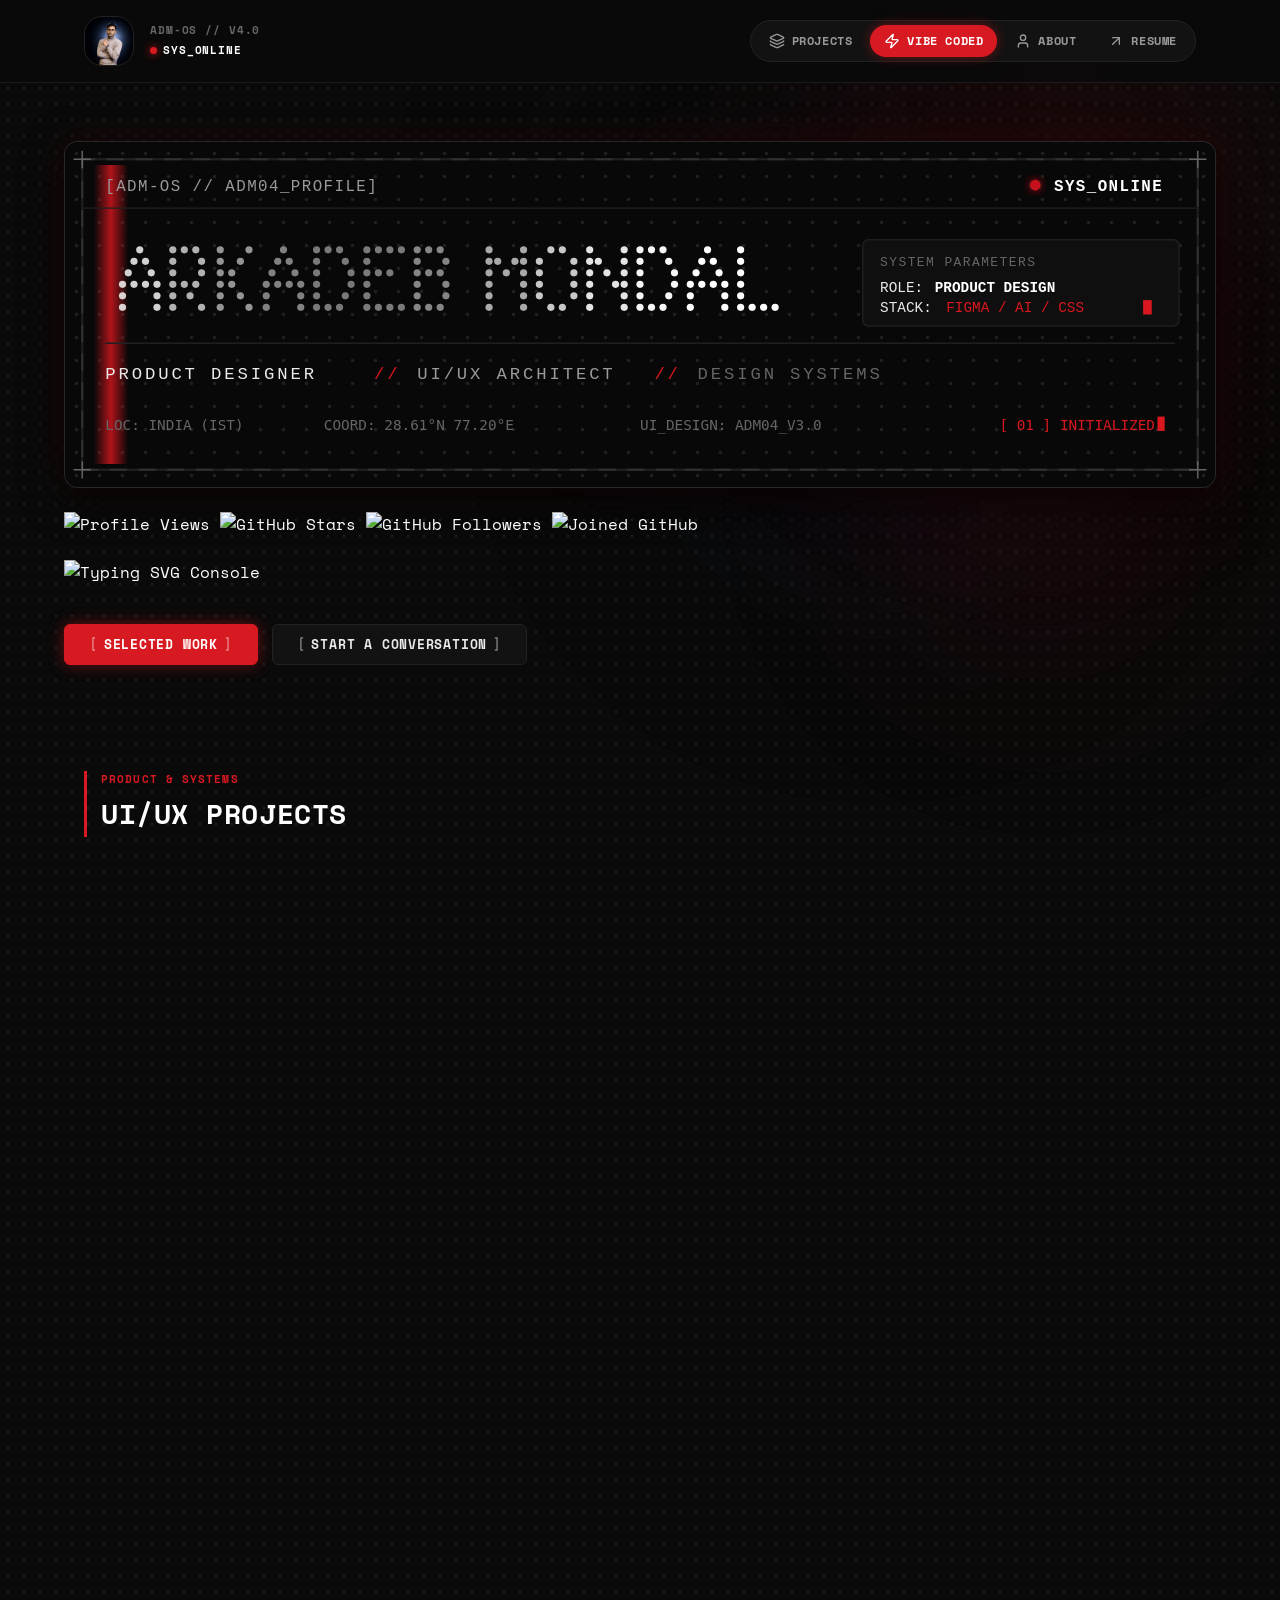
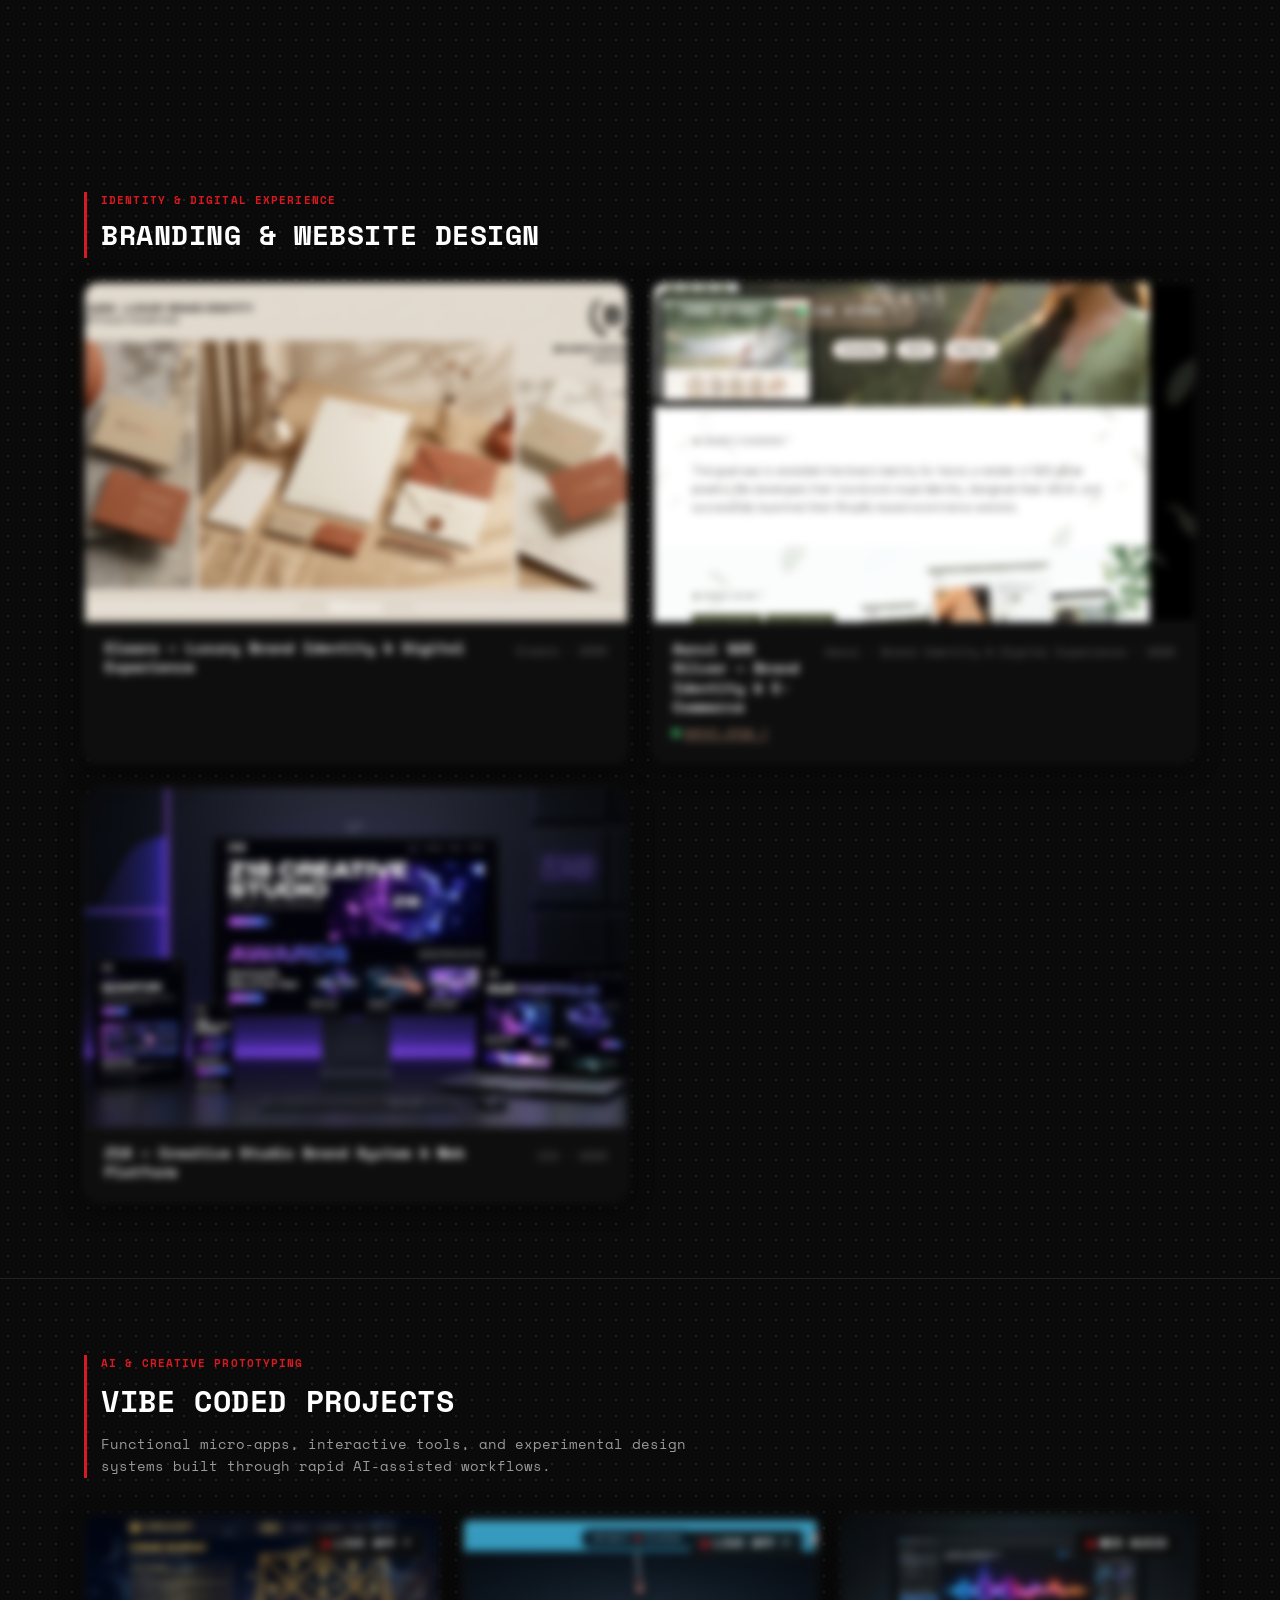
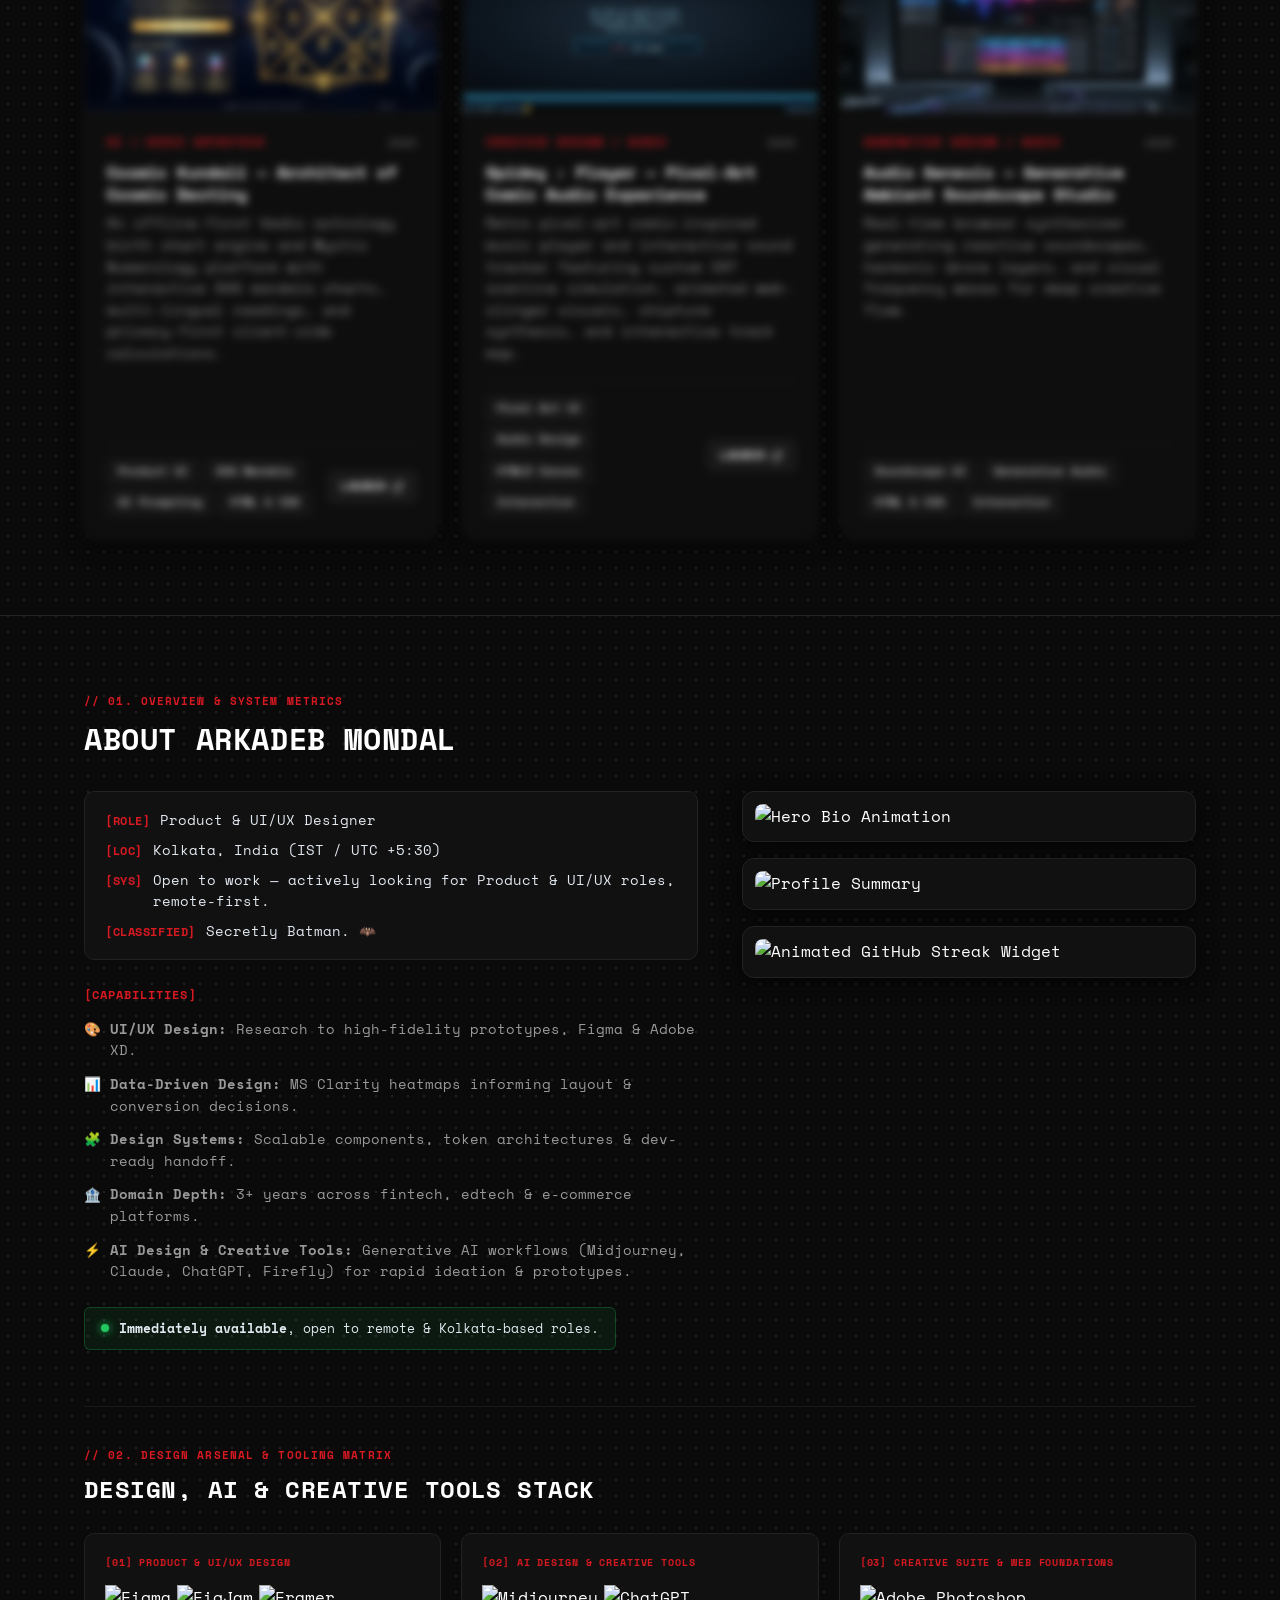
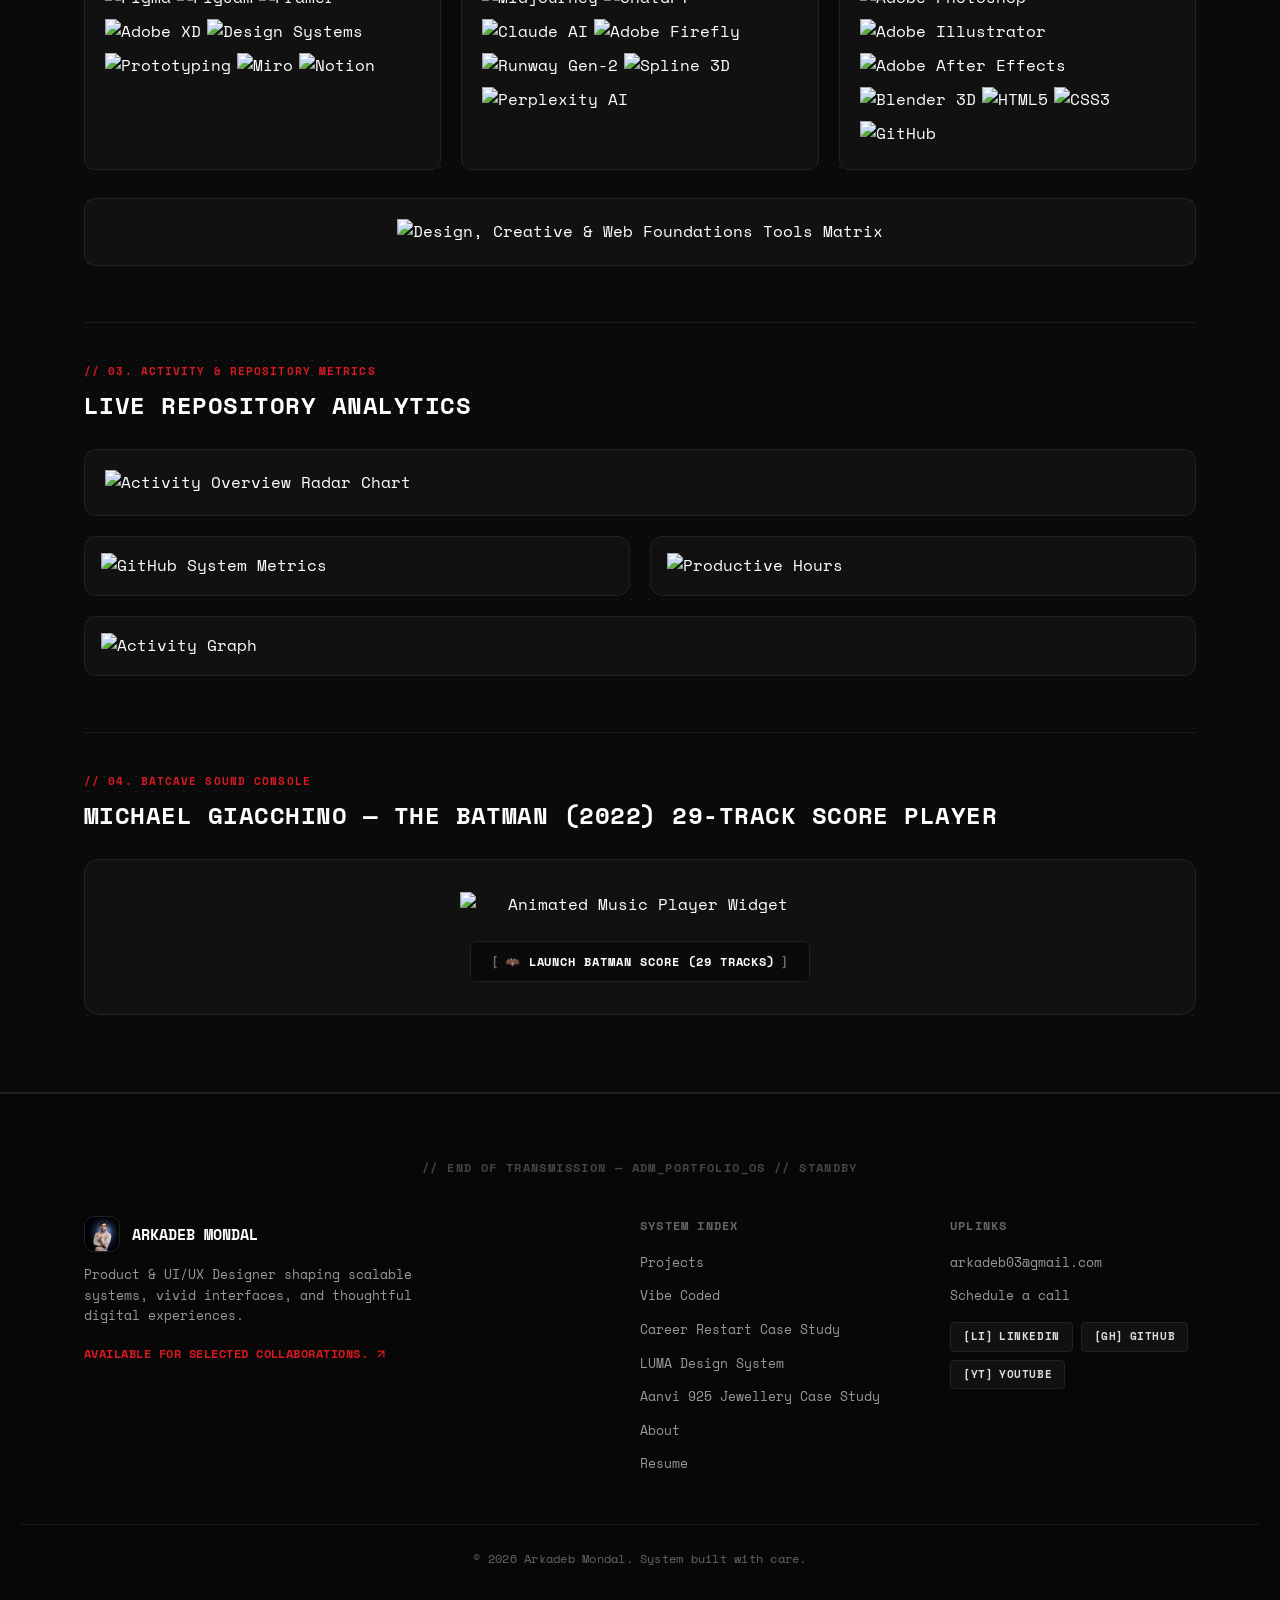
==== commit 315d6398: "fix: update Aanvi presentation boards with user uploads, uniform width, and full-width seamless layo" ====
--- a/index.html
+++ b/index.html
@@ -223,7 +223,7 @@
             <article class="project-card reveal-up" style="--delay: 0.15s" aria-label="Aanvi 925 Silver Jewellery Brand and Case Study">
               <a href="aanvi.html" class="card-image-link" aria-label="View Aanvi 925 Silver Jewellery Brand Identity and E-commerce Case Study">
                 <div class="card-thumbnail card-thumb-aanvi">
-                  <img src="assets/images/projects/aanvi/page-06-mobile-storefront.jpg" alt="Aanvi 925 Silver Jewellery Brand Identity &amp; E-commerce Case Study" loading="lazy" width="1024" height="592" />
+                  <img src="assets/images/projects/aanvi/page-01-overview-and-scope.jpg" alt="Aanvi 925 Silver Jewellery Brand Identity &amp; E-commerce Case Study" loading="lazy" width="930" height="1024" />
                   <div class="card-thumb-badge" style="display: flex; gap: 8px; align-items: center; flex-wrap: wrap;">
                     <span class="thumb-tag thumb-tag--aanvi-case">Case Study</span>
                     <a href="https://aanvi.shop/" target="_blank" rel="noopener noreferrer" class="thumb-tag thumb-tag--live" aria-label="Visit Aanvi Live Shopify Store" onclick="event.stopPropagation();">
@@ -241,7 +241,7 @@
                     <span>aanvi.shop ↗</span>
                   </a>
                 </div>
-                <span class="card-meta">Aanvi&nbsp;·&nbsp;8 Chapters&nbsp;·&nbsp;2026</span>
+                <span class="card-meta">Aanvi&nbsp;·&nbsp;Brand Identity &amp; Digital Experience&nbsp;·&nbsp;2026</span>
               </div>
             </article>
 
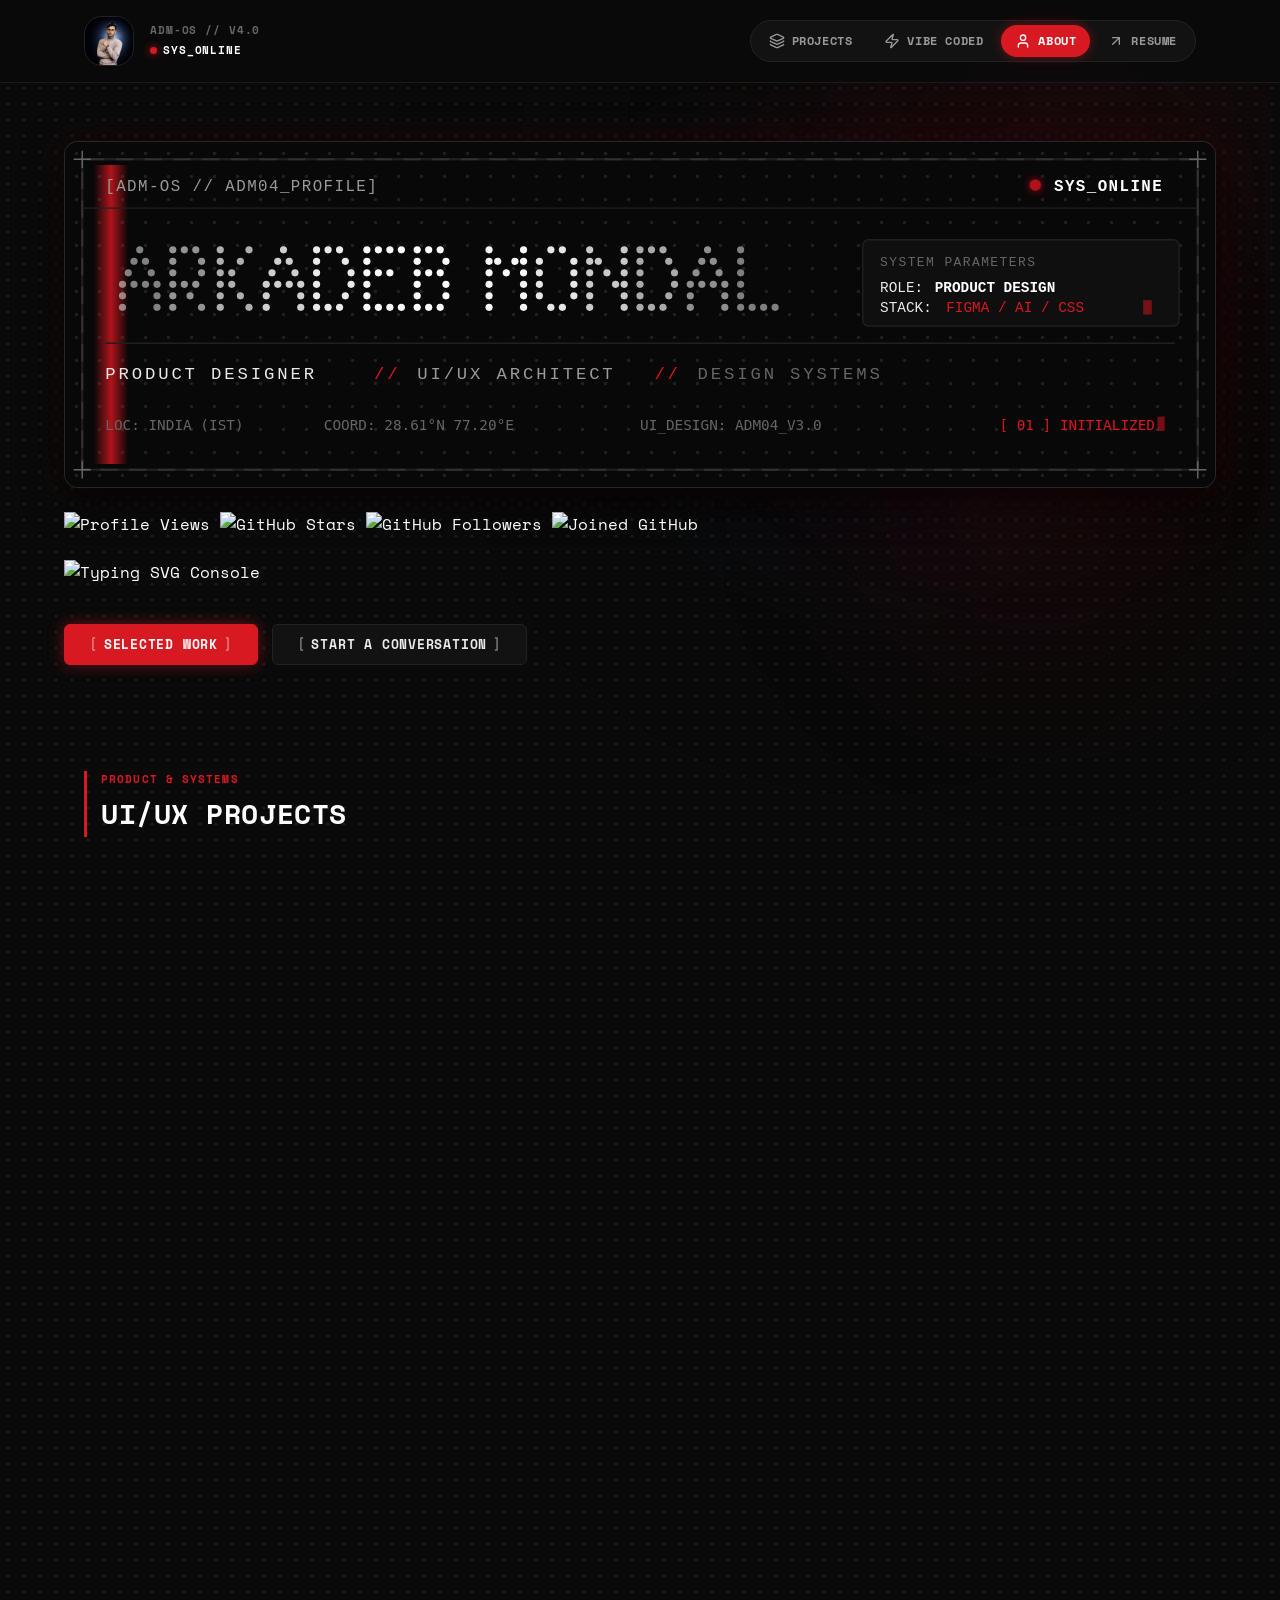
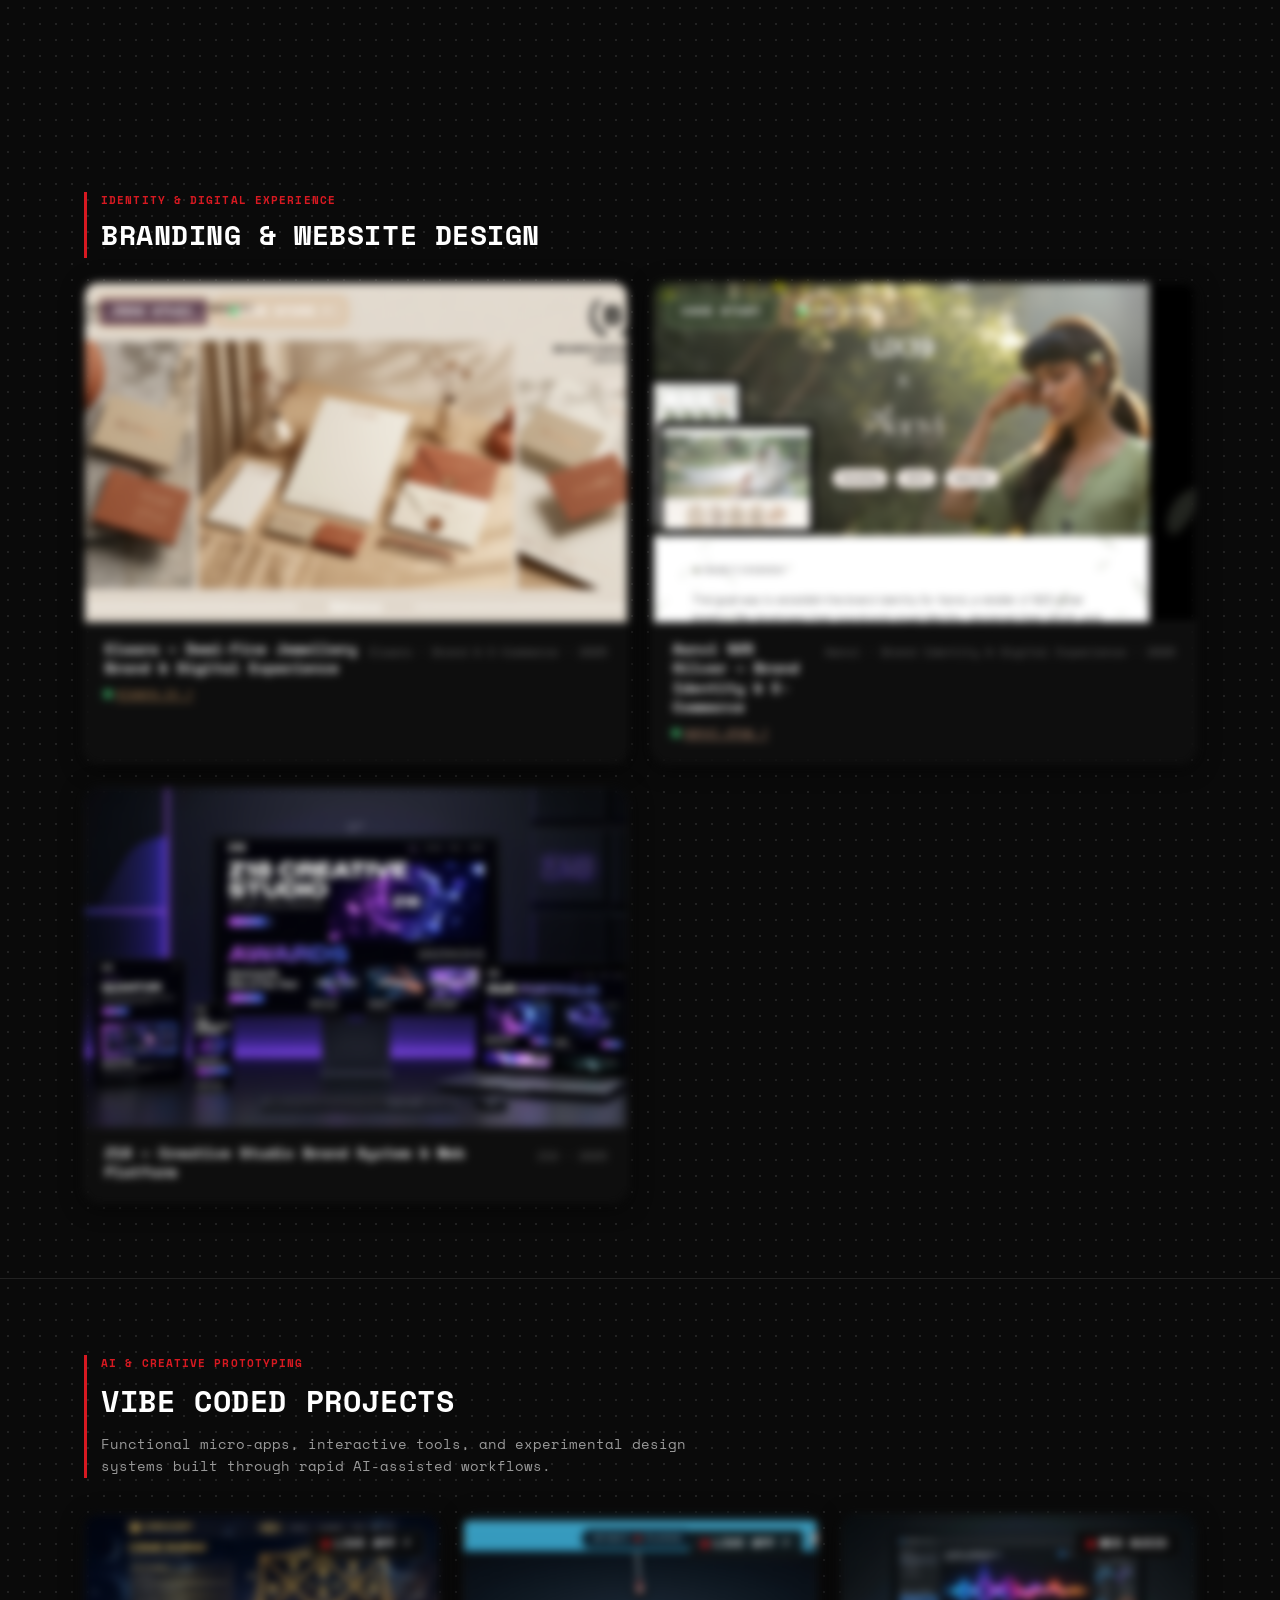
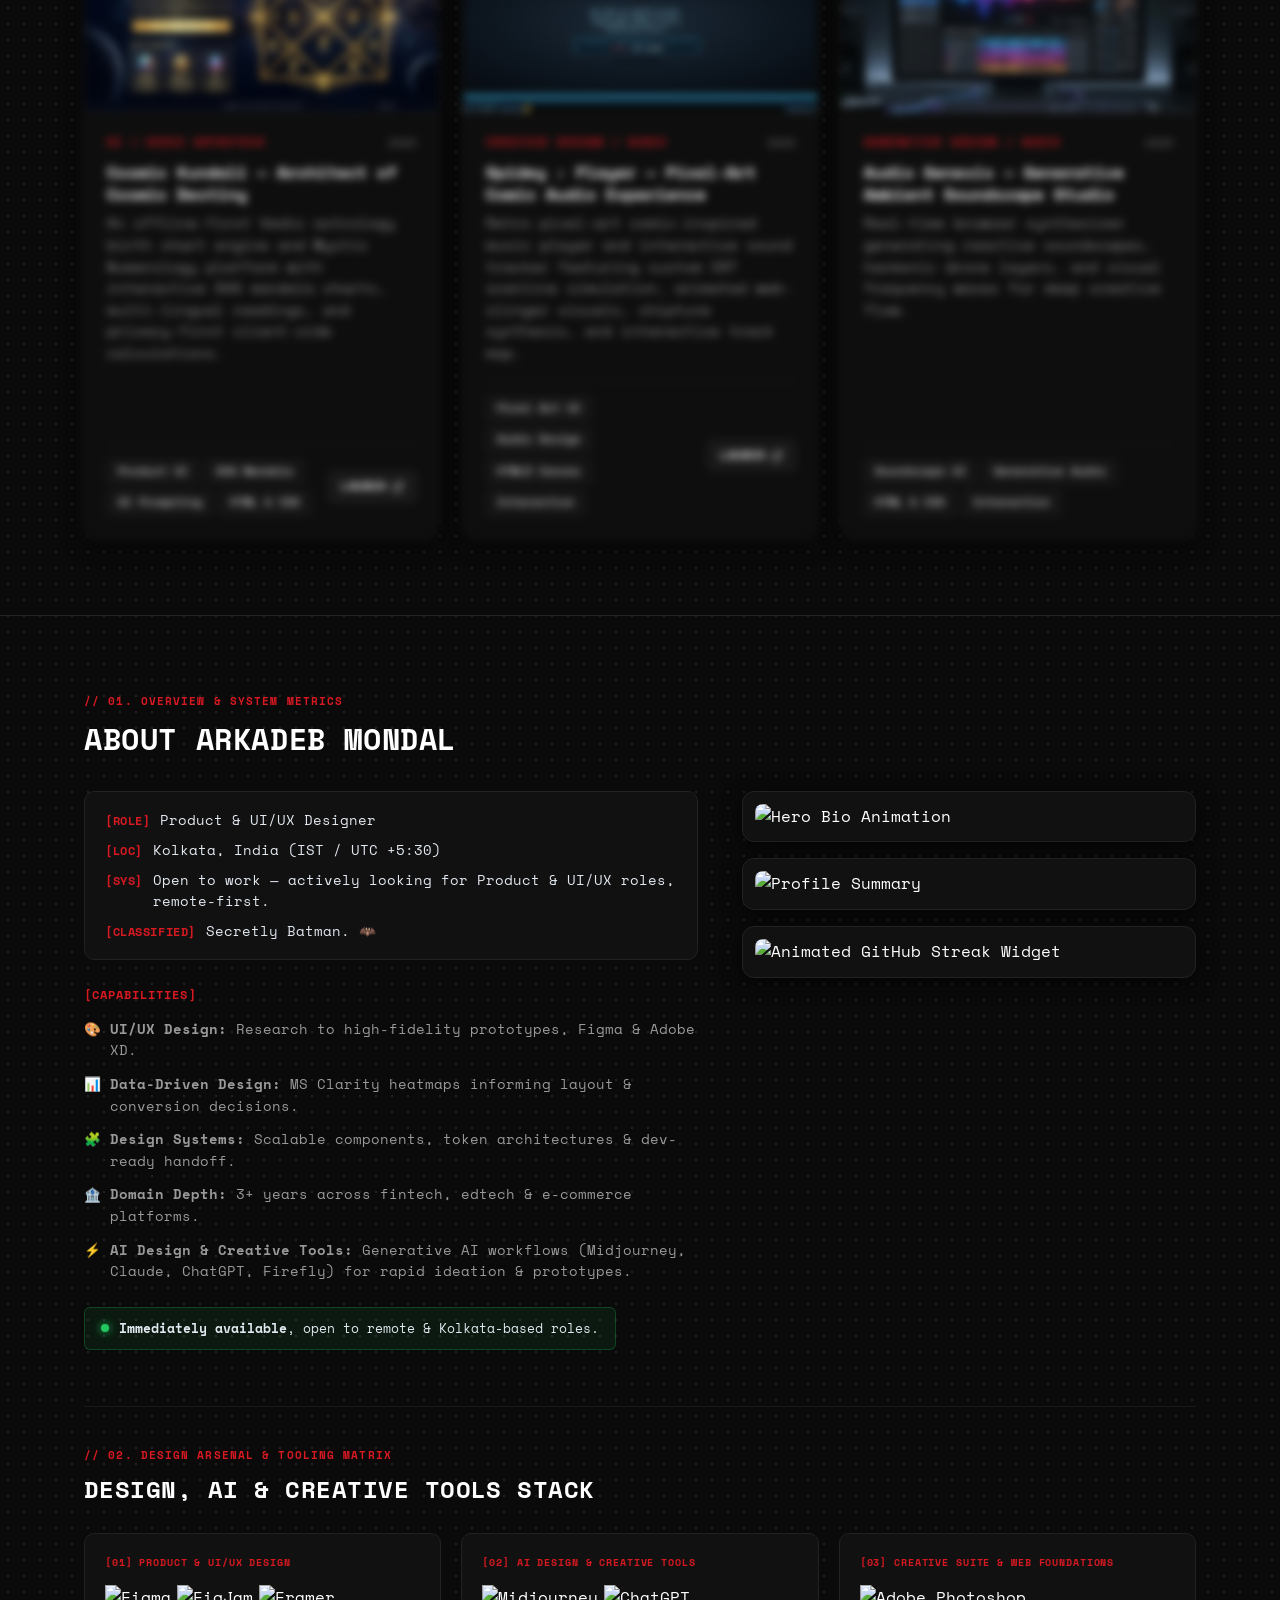
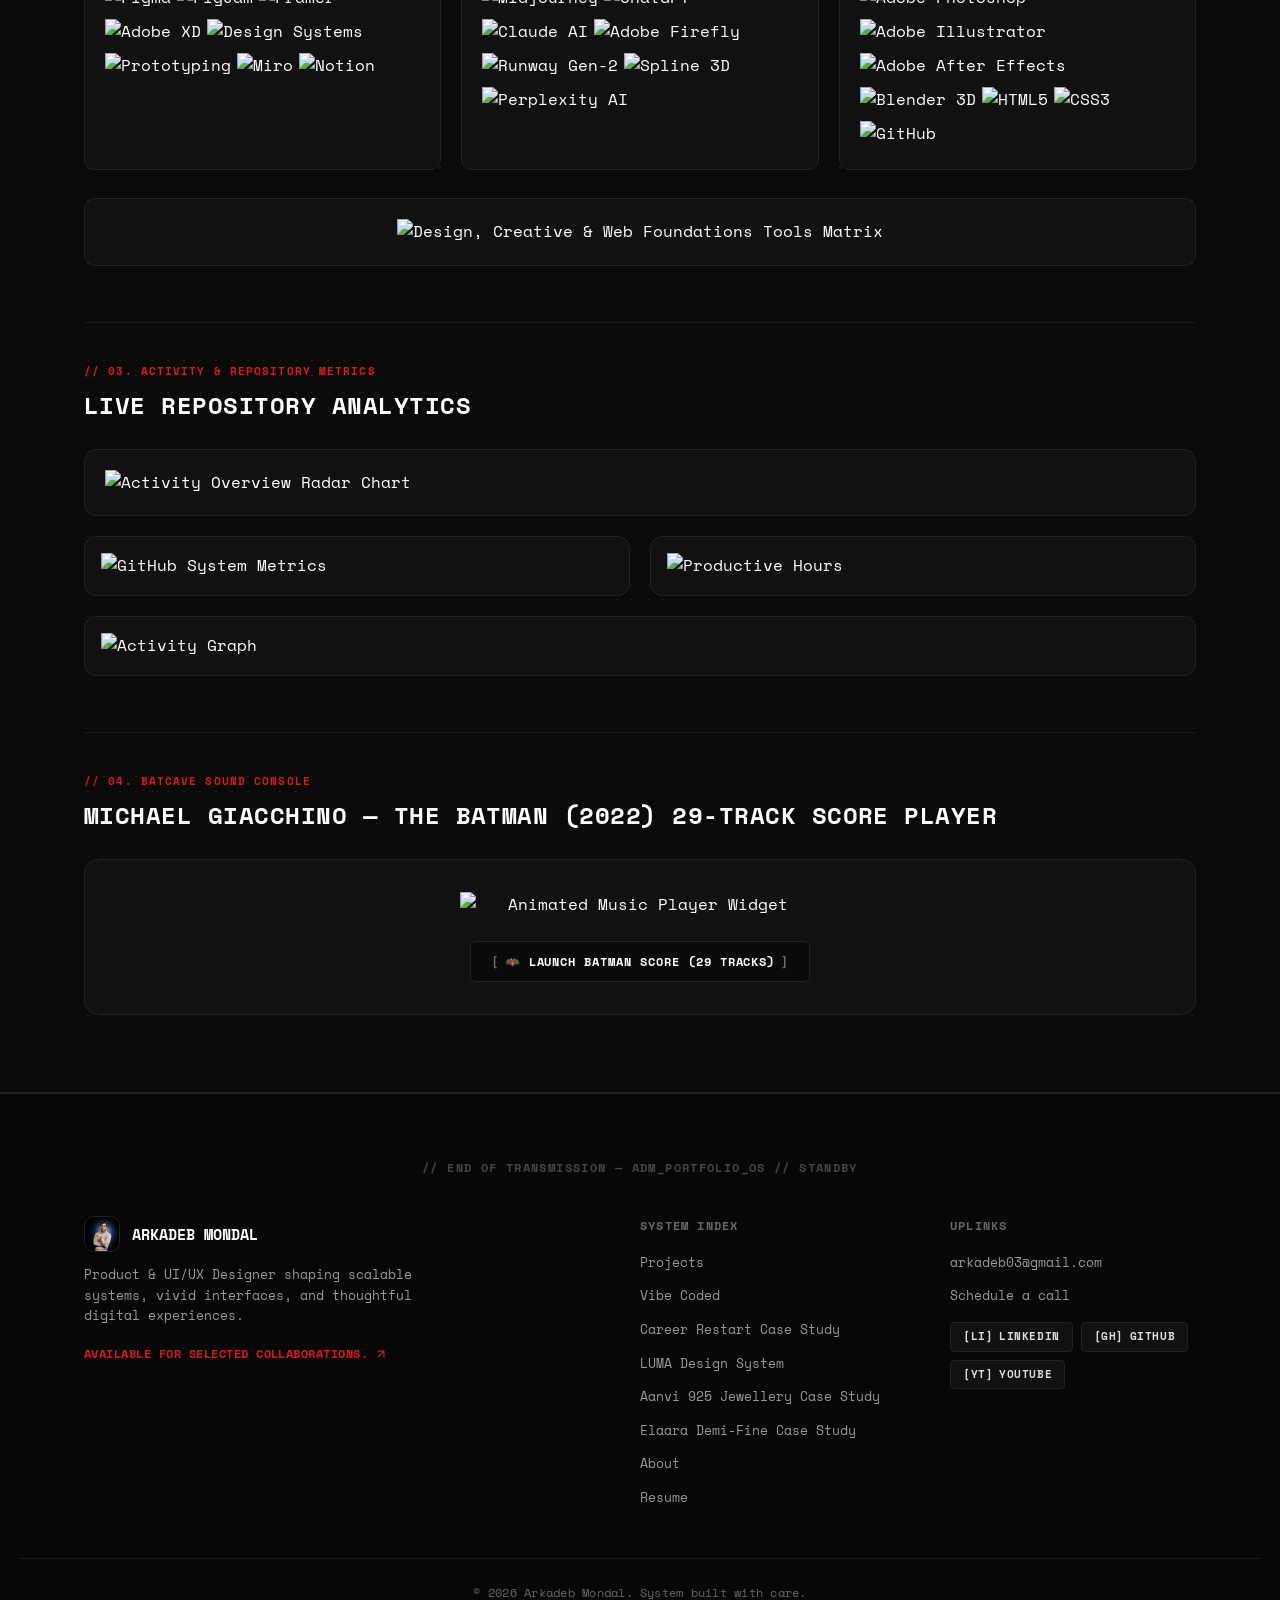
==== commit fe437c54: "feat: add Elaara demi-fine jewellery case study with full-width vector PDF embed and live store inte" ====
--- a/index.html
+++ b/index.html
@@ -204,18 +204,29 @@
           </div>
           <div class="projects-grid">
 
-            <!-- Card 4 — Elaara -->
-            <article class="project-card reveal-up" style="--delay: 0.05s" aria-label="Elaara Branding and Website Design">
-              <a href="#" class="card-image-link" tabindex="-1" aria-hidden="true">
+            <!-- Card 4 — Elaara (Case Study & Live Store) -->
+            <article class="project-card reveal-up" style="--delay: 0.05s" aria-label="Elaara Demi-Fine Jewellery Brand and Case Study">
+              <a href="elaara.html" class="card-image-link" aria-label="View Elaara Demi-Fine Jewellery Brand Identity and E-commerce Case Study">
                 <div class="card-thumbnail card-thumb-elaara">
                   <img src="assets/images/projects/elaara_branding.jpg" alt="Elaara Luxury Brand Identity and Digital Experience" loading="lazy" width="800" height="500" />
+                  <div class="card-thumb-badge" style="display: flex; gap: 8px; align-items: center; flex-wrap: wrap;">
+                    <span class="thumb-tag thumb-tag--elaara-case">Case Study</span>
+                    <a href="https://elaara.in/" target="_blank" rel="noopener noreferrer" class="thumb-tag thumb-tag--live-elaara" aria-label="Visit Elaara Live Store" onclick="event.stopPropagation();">
+                      <span class="live-dot-sm"></span>
+                      Live Store ↗
+                    </a>
+                  </div>
                 </div>
               </a>
               <div class="card-caption">
-                <a href="#" class="card-title-link">
-                  <span class="card-title">Elaara — Luxury Brand Identity &amp; Digital Experience</span>
-                </a>
-                <span class="card-meta">Elaara&nbsp;·&nbsp;2025</span>
+                <div class="card-title-link">
+                  <a href="elaara.html" class="card-title">Elaara — Demi-Fine Jewellery Brand &amp; Digital Experience</a>
+                  <a href="https://elaara.in/" target="_blank" rel="noopener noreferrer" class="card-external-store card-external-store--elaara" title="Open live store on elaara.in">
+                    <span class="live-dot-sm"></span>
+                    <span>elaara.in ↗</span>
+                  </a>
+                </div>
+                <span class="card-meta">Elaara&nbsp;·&nbsp;Brand &amp; E-Commerce&nbsp;·&nbsp;2025</span>
               </div>
             </article>
 
@@ -563,6 +574,7 @@
           <li><a href="career-restart.html" class="footer-link" id="footer-link-case-study">Career Restart Case Study</a></li>
           <li><a href="luma.html" class="footer-link" id="footer-link-luma">LUMA Design System</a></li>
           <li><a href="aanvi.html" class="footer-link" id="footer-link-aanvi">Aanvi 925 Jewellery Case Study</a></li>
+          <li><a href="elaara.html" class="footer-link" id="footer-link-elaara">Elaara Demi-Fine Case Study</a></li>
           <li><a href="#about" class="footer-link" id="footer-link-about">About</a></li>
           <li><a href="resume.pdf" class="footer-link" id="footer-link-resume" target="_blank" rel="noopener noreferrer">Resume</a></li>
         </ul>
--- a/assets/css/styles.css
+++ b/assets/css/styles.css
@@ -680,11 +680,22 @@
   position: relative;
 }
 
+/* Card — Elaara Thumbnail */
+.card-thumb-elaara {
+  background: radial-gradient(circle at 50% 30%, #2A1322 0%, #0A0709 100%);
+  border-bottom: 1px solid var(--border);
+  position: relative;
+}
+
 /* Card — Aanvi 925 Silver Thumbnail */
 .card-thumb-aanvi {
   background: radial-gradient(circle at 50% 30%, #151F13 0%, #080C07 100%);
   border-bottom: 1px solid var(--border);
   position: relative;
+}
+
+.card-thumb-aanvi img {
+  object-position: top center;
 }
 
 .card-thumb-badge {
@@ -707,6 +718,30 @@
   border-color: #7B946E;
   color: #FFFFFF;
   box-shadow: 0 0 12px rgba(123, 148, 110, 0.4);
+}
+
+.card-thumb-badge .thumb-tag--elaara-case {
+  background: rgba(68, 28, 55, 0.65);
+  border-color: #D6A168;
+  color: #FFFFFF;
+  box-shadow: 0 0 12px rgba(214, 161, 104, 0.4);
+}
+
+.card-thumb-badge .thumb-tag--live-elaara {
+  pointer-events: auto;
+  background: rgba(214, 161, 104, 0.22);
+  border-color: #D6A168;
+  color: #FFFFFF;
+  text-decoration: none;
+  box-shadow: 0 0 12px rgba(214, 161, 104, 0.35);
+  transition: all 180ms ease;
+}
+
+.card-thumb-badge .thumb-tag--live-elaara:hover {
+  background: #D6A168;
+  color: #0A0709;
+  transform: translateY(-1px);
+  box-shadow: 0 4px 16px rgba(214, 161, 104, 0.55);
 }
 
 .card-thumb-badge .thumb-tag--live {
@@ -739,6 +774,10 @@
   transition: color 180ms ease;
 }
 
+.card-external-store--elaara {
+  color: #D6A168;
+}
+
 .card-external-store:hover {
   color: #FFFFFF;
 }
@@ -782,7 +821,8 @@
   transition: color var(--transition);
 }
 
-.card-title-link:hover .card-title {
+.card-title-link:hover .card-title,
+a.card-title:hover {
   color: var(--accent-red);
 }
 
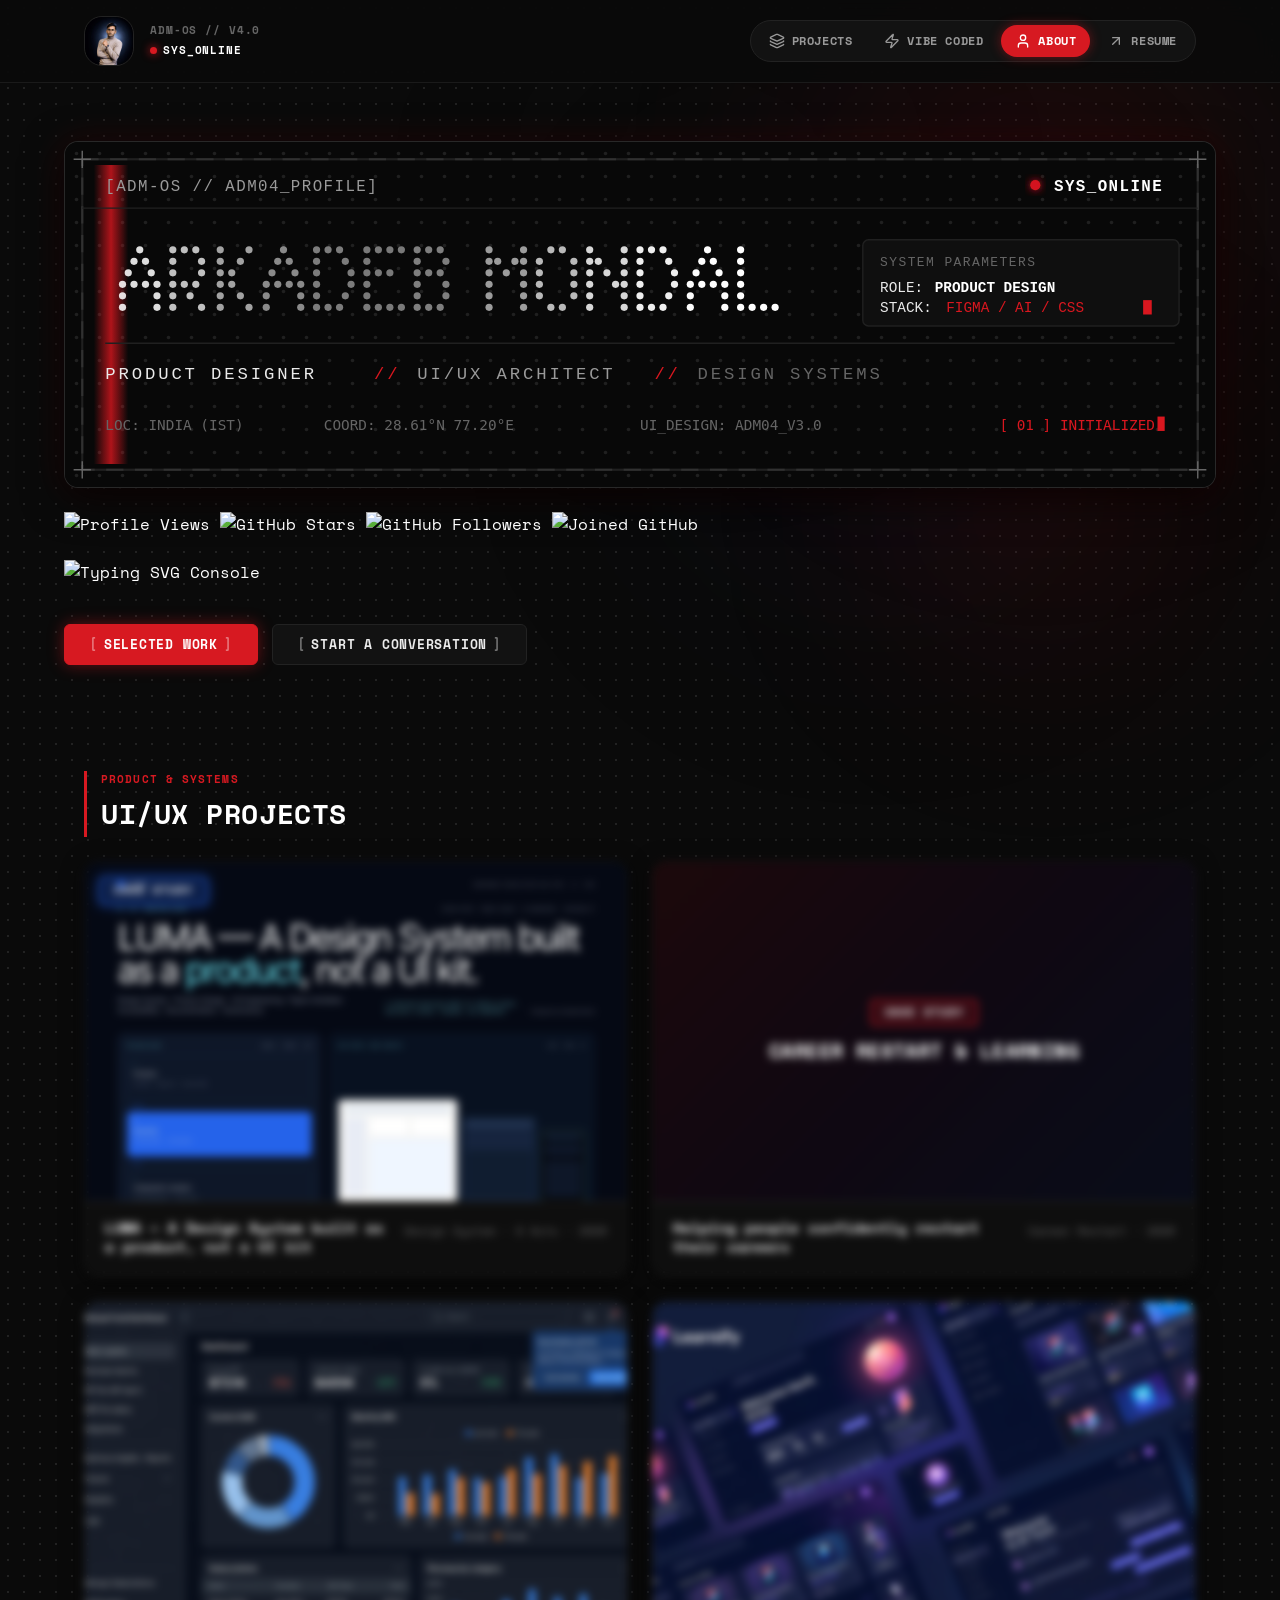
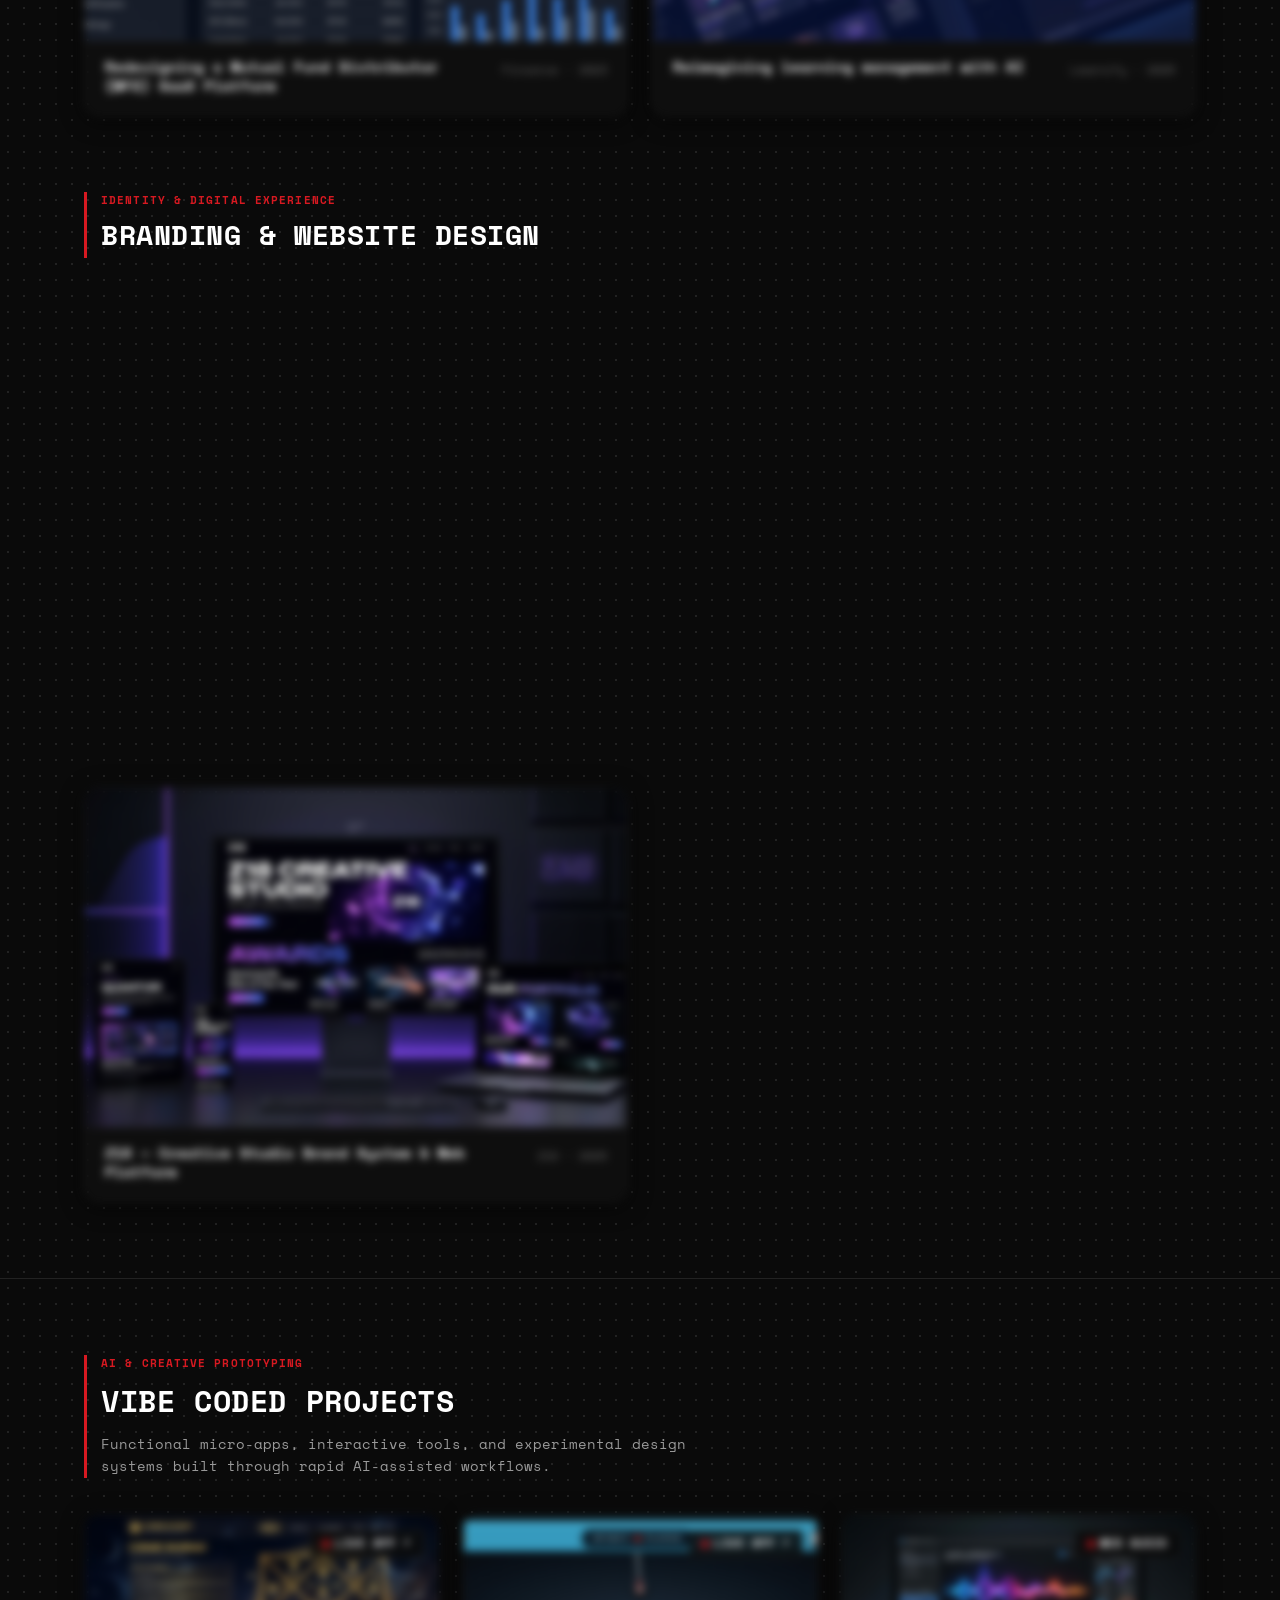
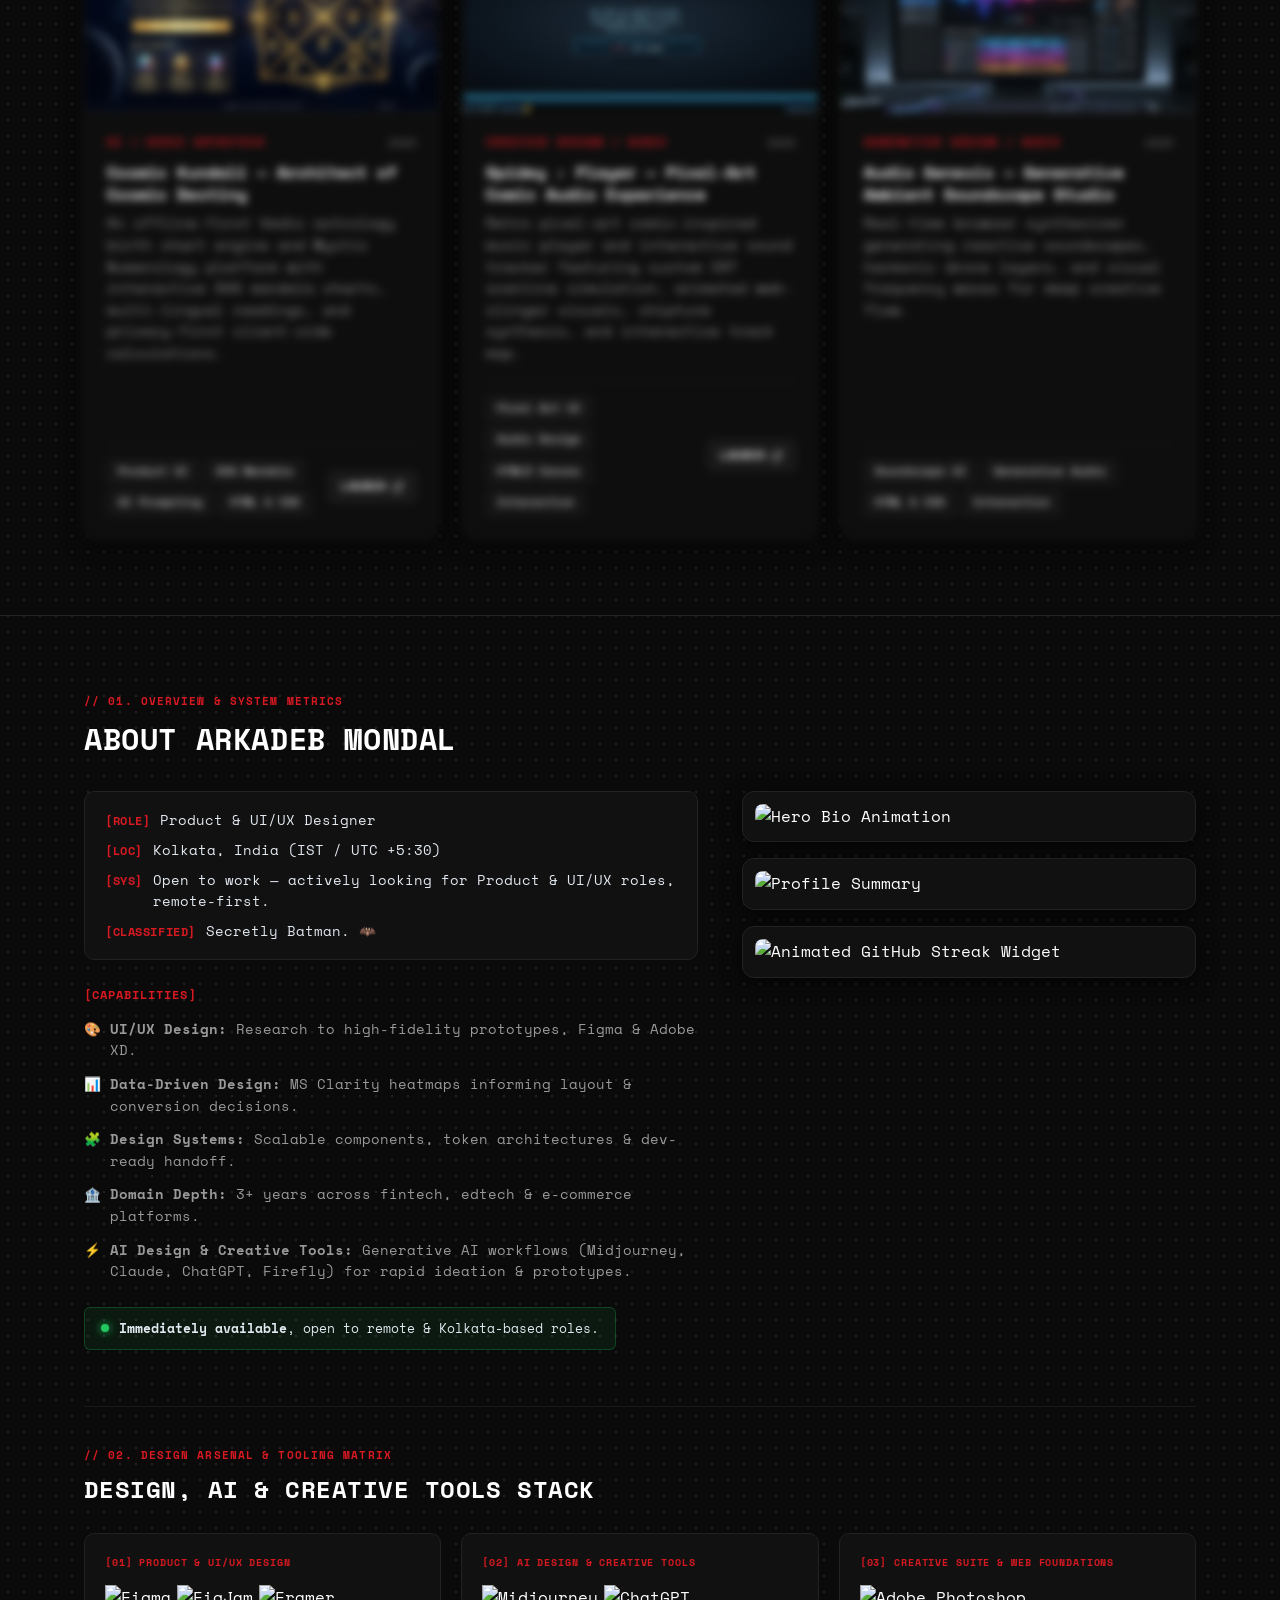
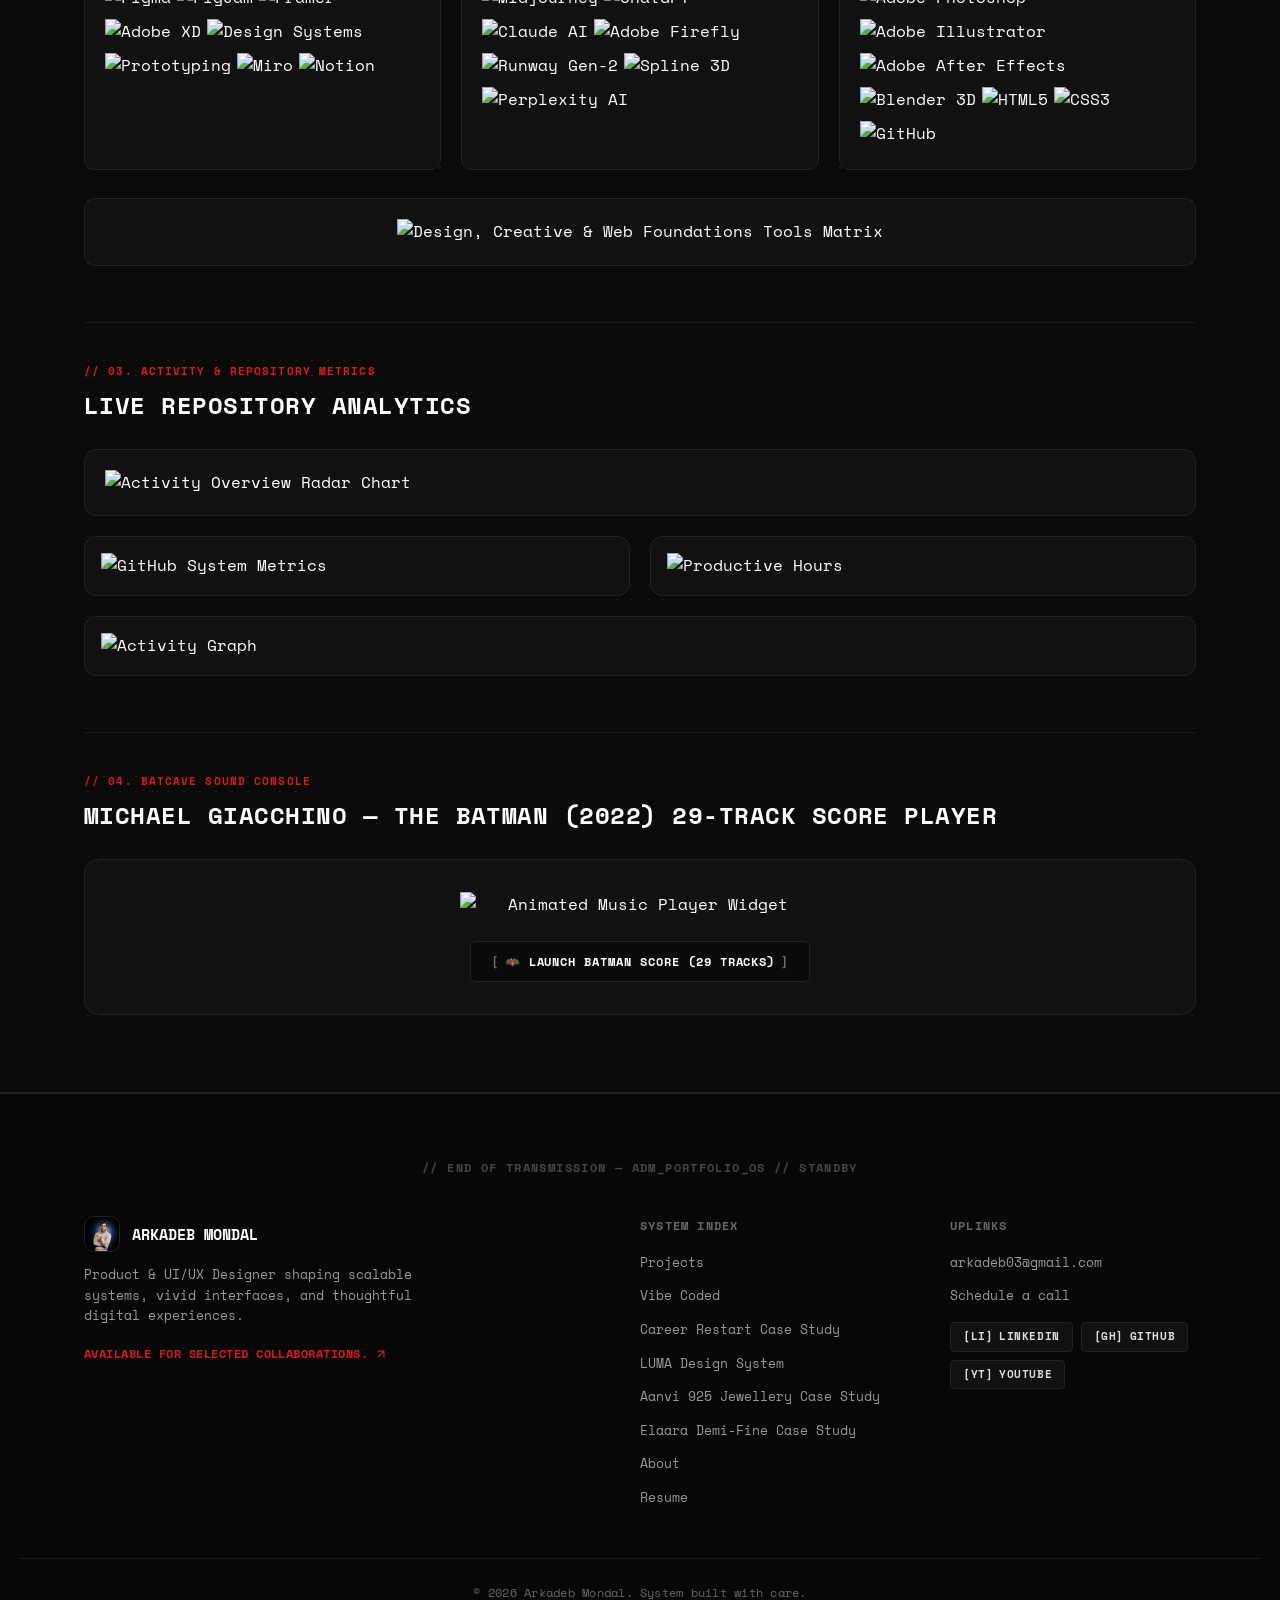
==== commit 82b77733: "feat: update Elaara homepage card thumbnail with hero presentation visual and top-aligned framing" ====
--- a/index.html
+++ b/index.html
@@ -208,7 +208,7 @@
             <article class="project-card reveal-up" style="--delay: 0.05s" aria-label="Elaara Demi-Fine Jewellery Brand and Case Study">
               <a href="elaara.html" class="card-image-link" aria-label="View Elaara Demi-Fine Jewellery Brand Identity and E-commerce Case Study">
                 <div class="card-thumbnail card-thumb-elaara">
-                  <img src="assets/images/projects/elaara_branding.jpg" alt="Elaara Luxury Brand Identity and Digital Experience" loading="lazy" width="800" height="500" />
+                  <img src="assets/images/projects/elaara_hero.jpg" alt="Elaara Demi-Fine Jewellery Brand Identity and E-commerce Case Study" loading="lazy" width="1440" height="1150" />
                   <div class="card-thumb-badge" style="display: flex; gap: 8px; align-items: center; flex-wrap: wrap;">
                     <span class="thumb-tag thumb-tag--elaara-case">Case Study</span>
                     <a href="https://elaara.in/" target="_blank" rel="noopener noreferrer" class="thumb-tag thumb-tag--live-elaara" aria-label="Visit Elaara Live Store" onclick="event.stopPropagation();">
--- a/assets/css/styles.css
+++ b/assets/css/styles.css
@@ -687,6 +687,10 @@
   position: relative;
 }
 
+.card-thumb-elaara img {
+  object-position: top center;
+}
+
 /* Card — Aanvi 925 Silver Thumbnail */
 .card-thumb-aanvi {
   background: radial-gradient(circle at 50% 30%, #151F13 0%, #080C07 100%);
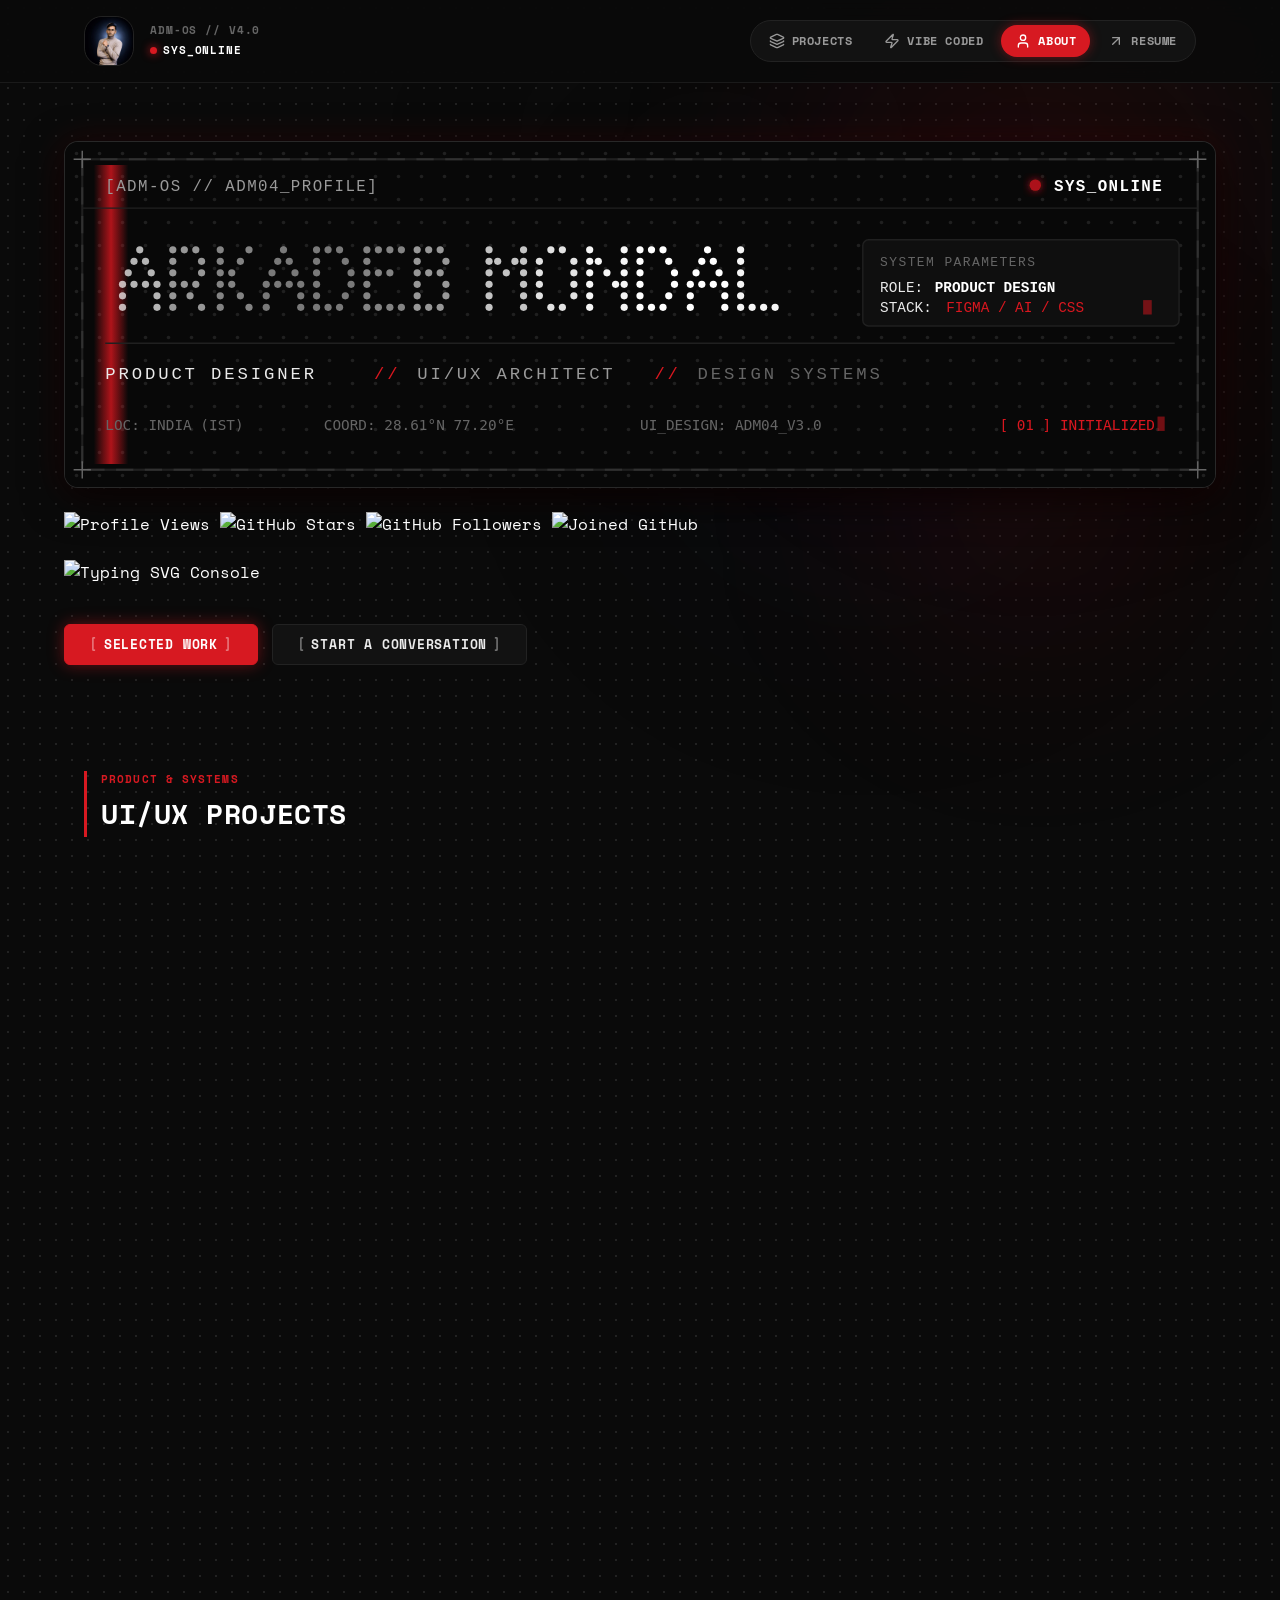
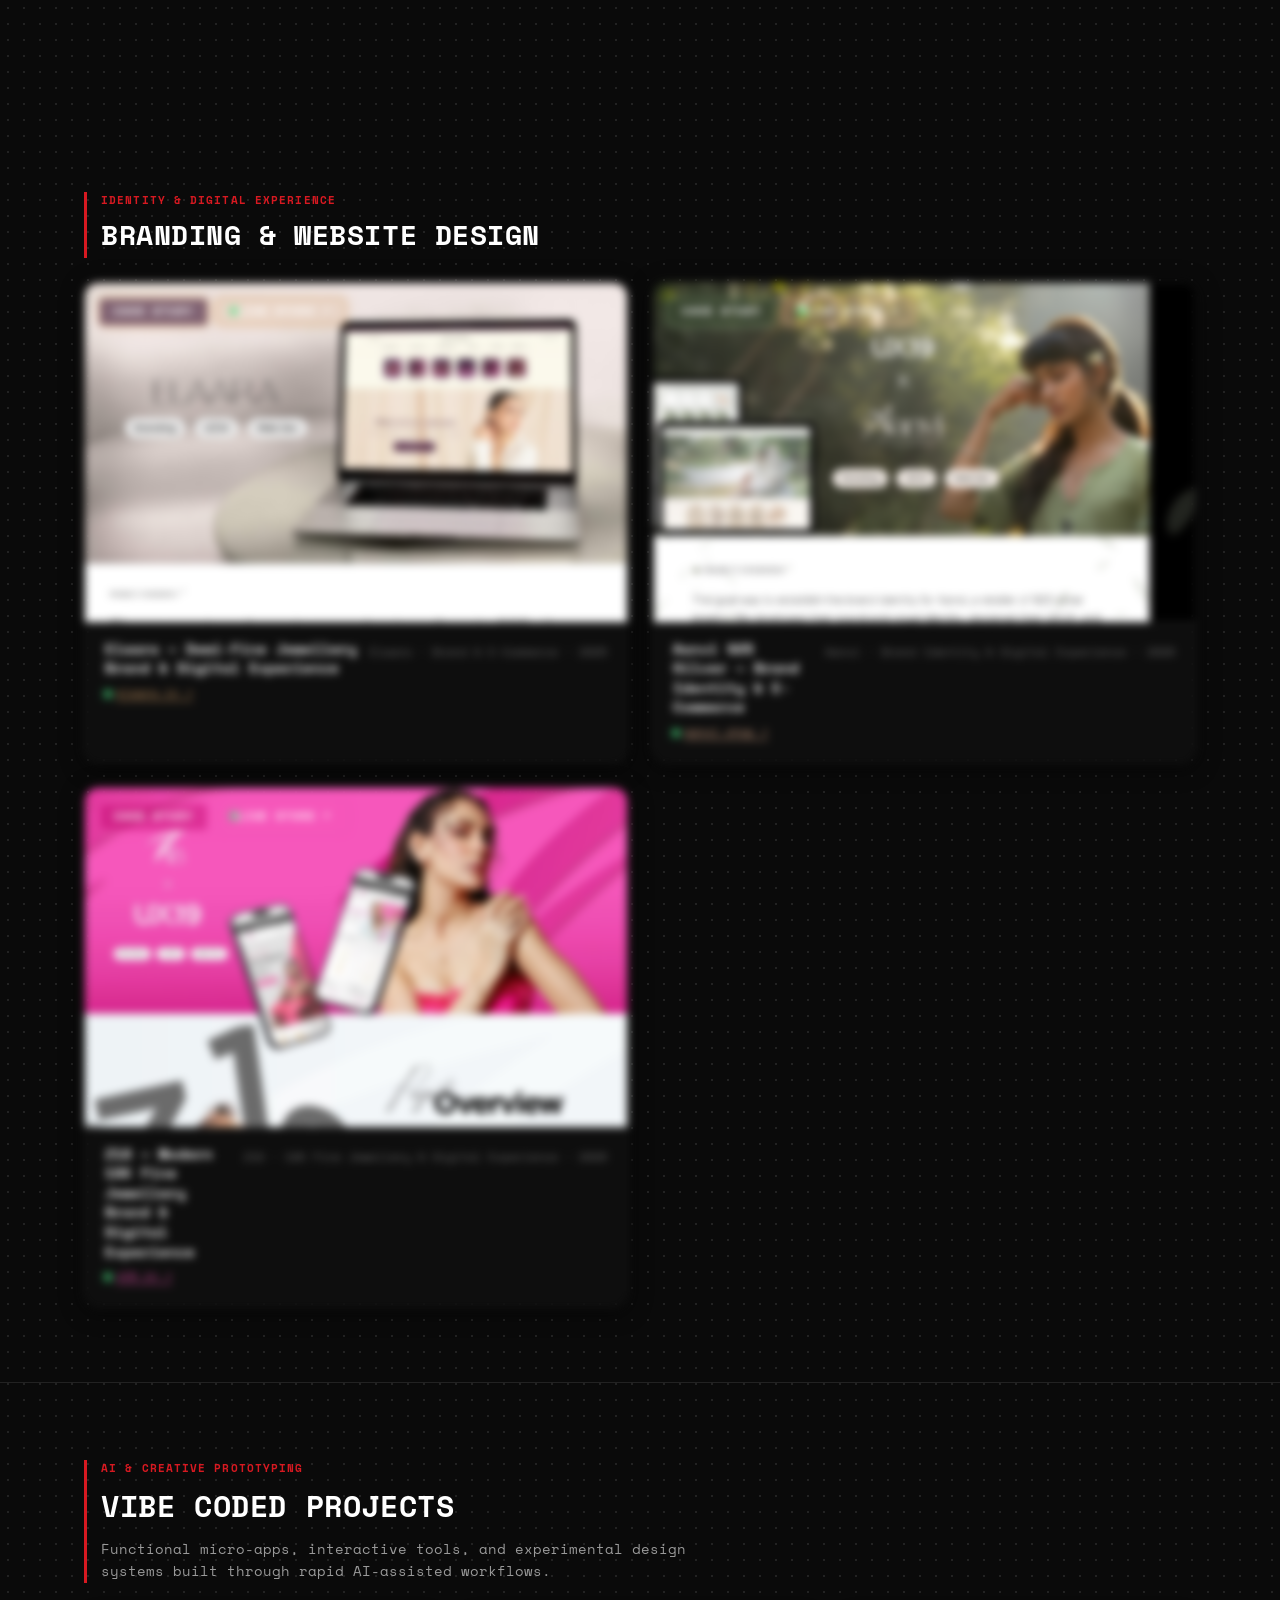
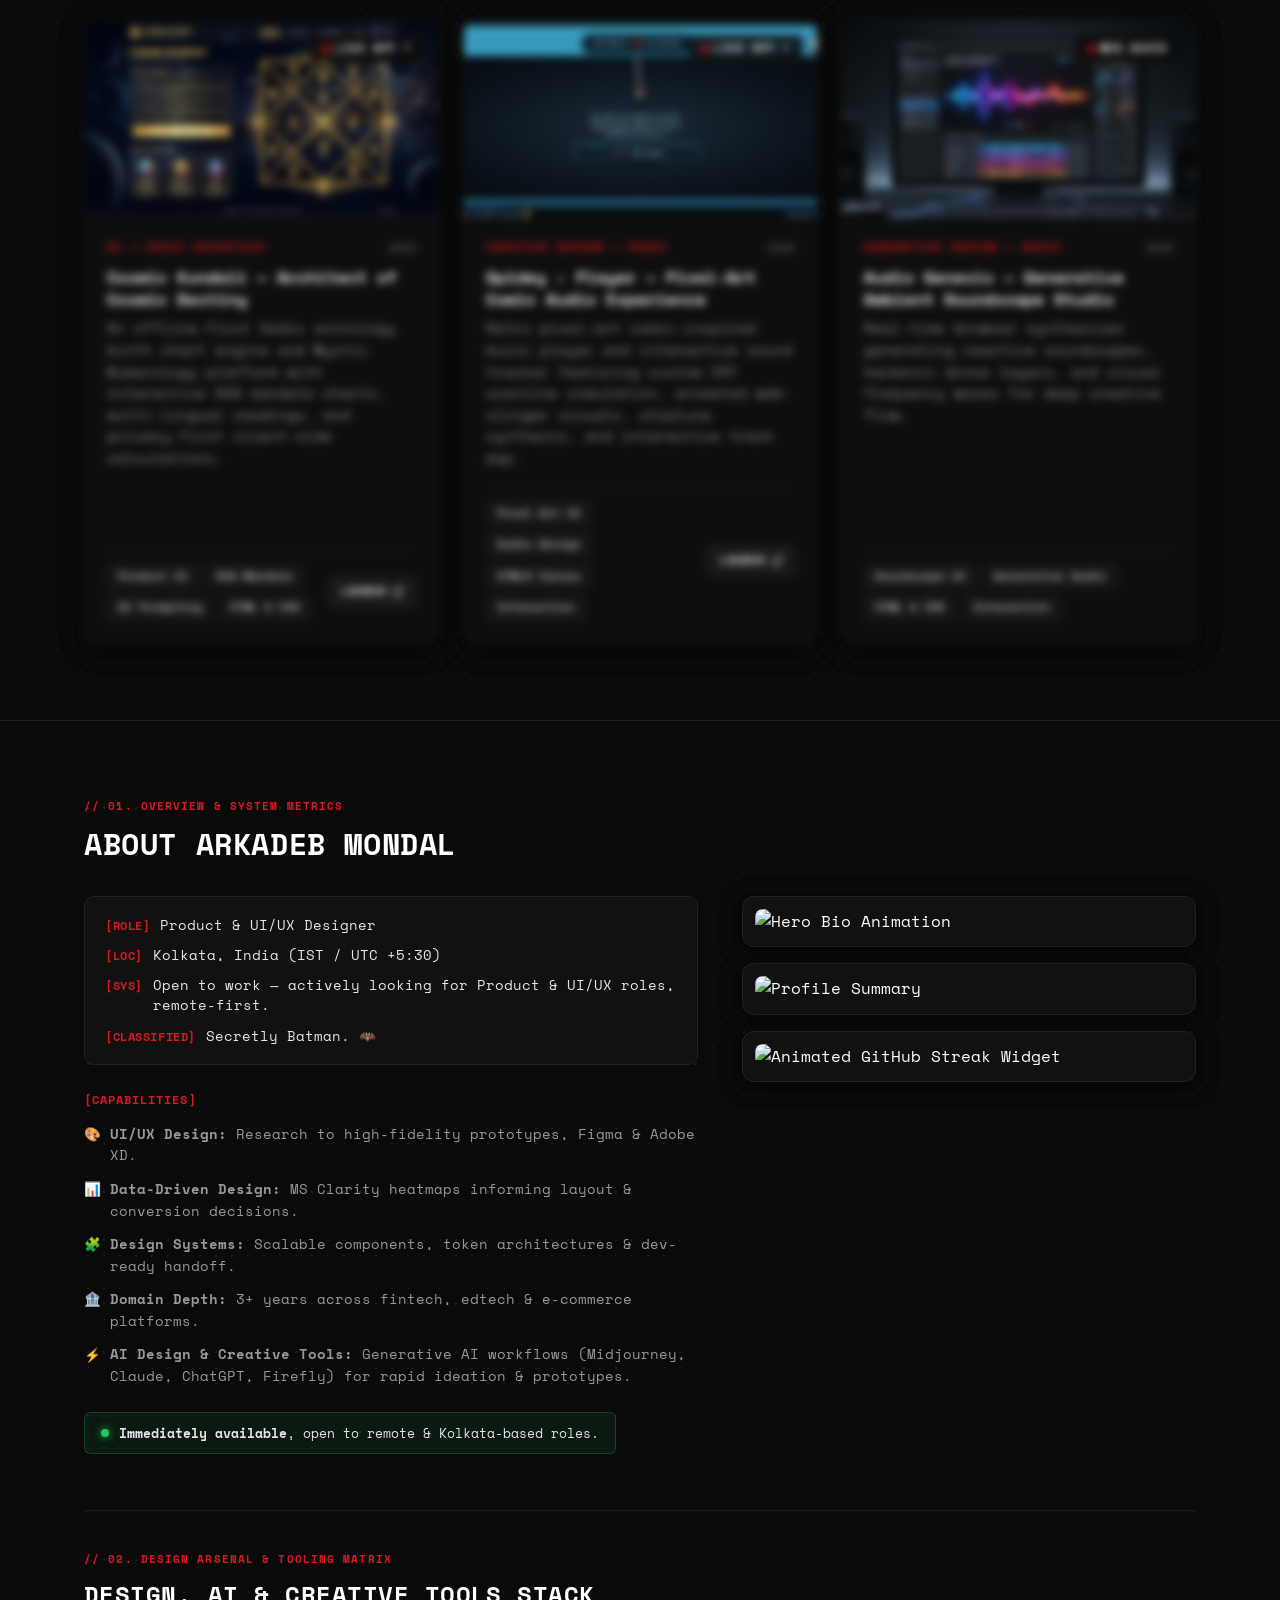
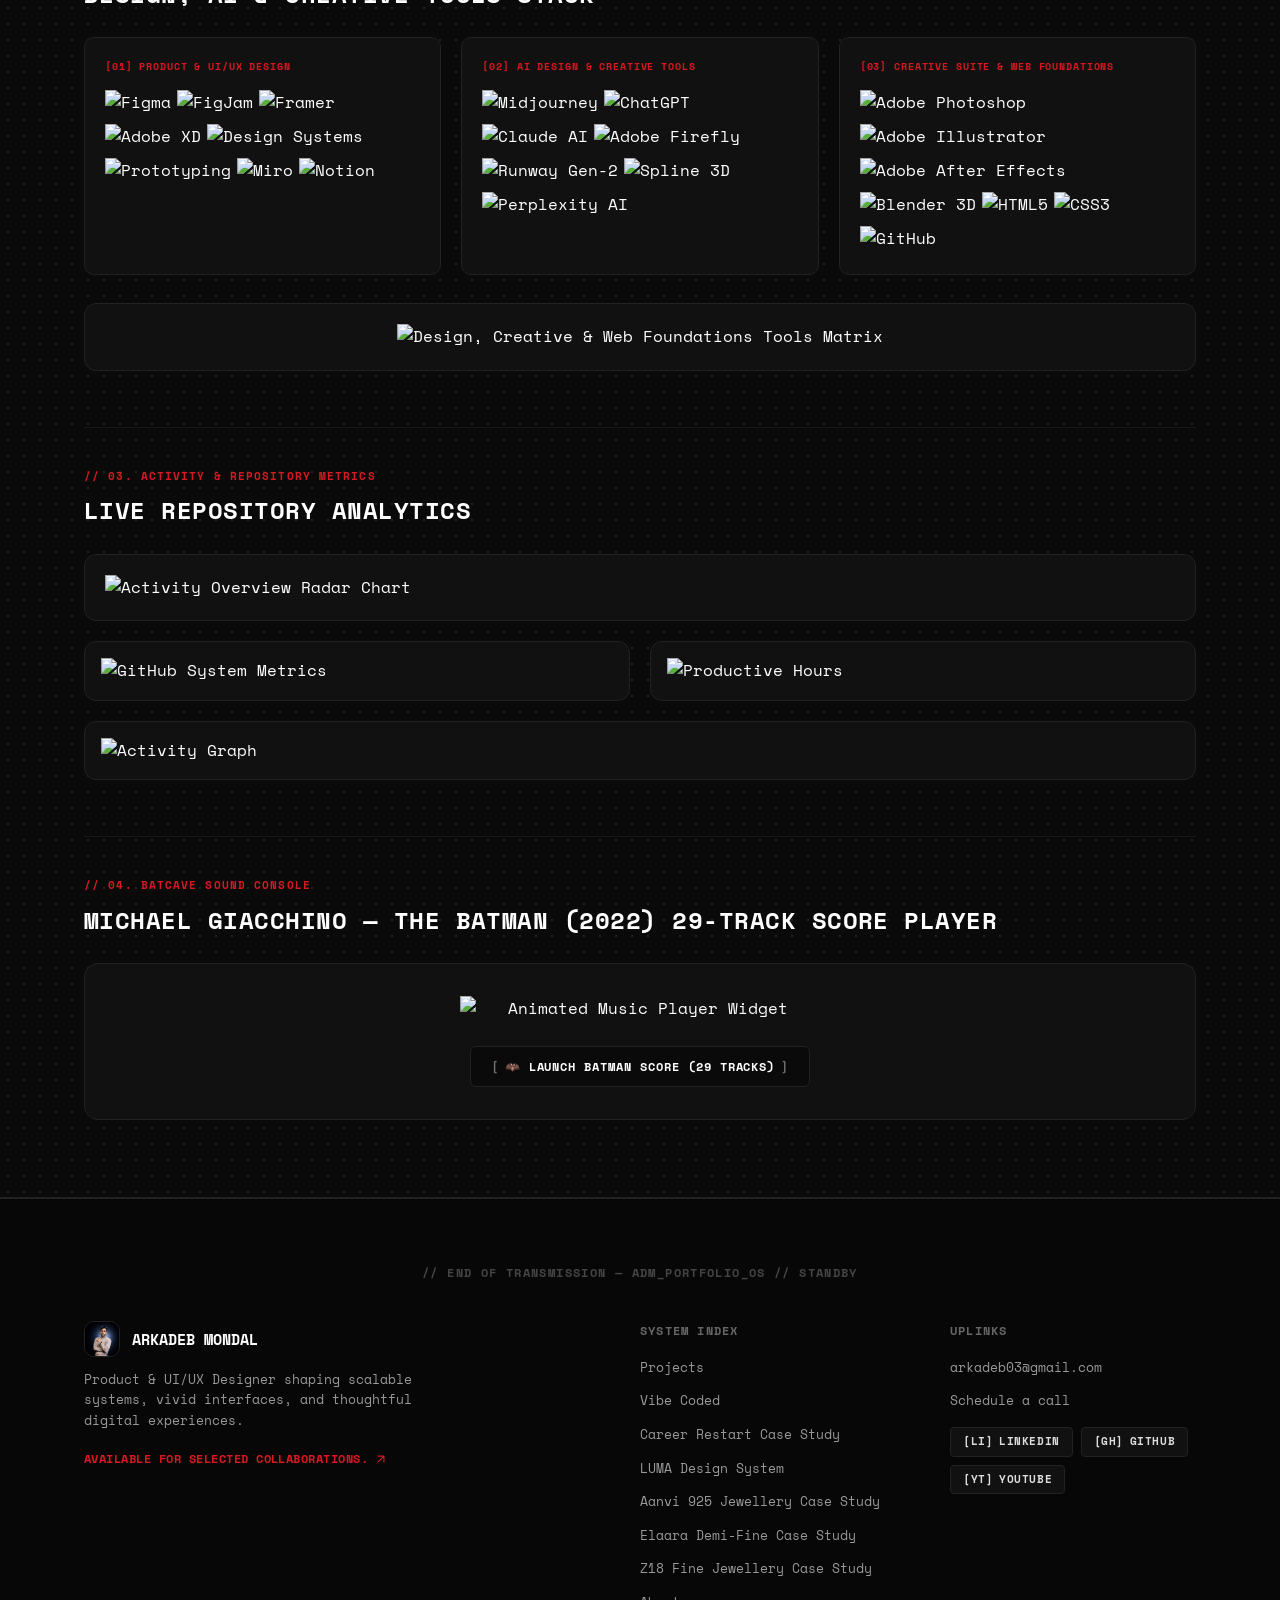
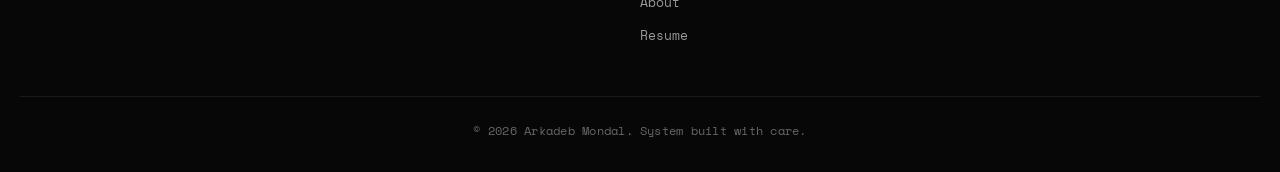
==== commit 45f15a0d: "feat: add Z18 18K fine jewellery case study with full-width vector PDF embed and live store integrat" ====
--- a/index.html
+++ b/index.html
@@ -256,18 +256,29 @@
               </div>
             </article>
 
-            <!-- Card 6 — Z18 -->
-            <article class="project-card reveal-up" style="--delay: 0.25s" aria-label="Z18 Creative Studio Brand System">
-              <a href="#" class="card-image-link" tabindex="-1" aria-hidden="true">
+            <!-- Card 6 — Z18 (Case Study & Live Store) -->
+            <article class="project-card reveal-up" style="--delay: 0.25s" aria-label="Z18 Modern 18K Fine Jewellery Brand and Case Study">
+              <a href="z18.html" class="card-image-link" aria-label="View Z18 Modern 18K Fine Jewellery Brand Identity and E-commerce Case Study">
                 <div class="card-thumbnail card-thumb-z18">
-                  <img src="assets/images/projects/z18_branding.jpg" alt="Z18 Creative Studio Brand System and Web Platform" loading="lazy" width="800" height="500" />
+                  <img src="assets/images/projects/z18_hero.jpg" alt="Z18 Modern 18K Fine Jewellery Brand Identity and E-commerce Case Study" loading="lazy" width="1448" height="1150" />
+                  <div class="card-thumb-badge" style="display: flex; gap: 8px; align-items: center; flex-wrap: wrap;">
+                    <span class="thumb-tag thumb-tag--z18-case">Case Study</span>
+                    <a href="https://z18.in/" target="_blank" rel="noopener noreferrer" class="thumb-tag thumb-tag--live-z18" aria-label="Visit Z18 Live Store" onclick="event.stopPropagation();">
+                      <span class="live-dot-sm"></span>
+                      Live Store ↗
+                    </a>
+                  </div>
                 </div>
               </a>
               <div class="card-caption">
-                <a href="#" class="card-title-link">
-                  <span class="card-title">Z18 — Creative Studio Brand System &amp; Web Platform</span>
-                </a>
-                <span class="card-meta">Z18&nbsp;·&nbsp;2025</span>
+                <div class="card-title-link">
+                  <a href="z18.html" class="card-title">Z18 — Modern 18K Fine Jewellery Brand &amp; Digital Experience</a>
+                  <a href="https://z18.in/" target="_blank" rel="noopener noreferrer" class="card-external-store card-external-store--z18" title="Open live store on z18.in">
+                    <span class="live-dot-sm"></span>
+                    <span>z18.in ↗</span>
+                  </a>
+                </div>
+                <span class="card-meta">Z18&nbsp;·&nbsp;18K Fine Jewellery &amp; Digital Experience&nbsp;·&nbsp;2026</span>
               </div>
             </article>
 
@@ -575,6 +586,7 @@
           <li><a href="luma.html" class="footer-link" id="footer-link-luma">LUMA Design System</a></li>
           <li><a href="aanvi.html" class="footer-link" id="footer-link-aanvi">Aanvi 925 Jewellery Case Study</a></li>
           <li><a href="elaara.html" class="footer-link" id="footer-link-elaara">Elaara Demi-Fine Case Study</a></li>
+          <li><a href="z18.html" class="footer-link" id="footer-link-z18">Z18 Fine Jewellery Case Study</a></li>
           <li><a href="#about" class="footer-link" id="footer-link-about">About</a></li>
           <li><a href="resume.pdf" class="footer-link" id="footer-link-resume" target="_blank" rel="noopener noreferrer">Resume</a></li>
         </ul>
--- a/assets/css/styles.css
+++ b/assets/css/styles.css
@@ -691,6 +691,17 @@
   object-position: top center;
 }
 
+/* Card — Z18 18K Fine Jewellery Thumbnail */
+.card-thumb-z18 {
+  background: radial-gradient(circle at 50% 30%, #200012 0%, #09090B 100%);
+  border-bottom: 1px solid var(--border);
+  position: relative;
+}
+
+.card-thumb-z18 img {
+  object-position: top center;
+}
+
 /* Card — Aanvi 925 Silver Thumbnail */
 .card-thumb-aanvi {
   background: radial-gradient(circle at 50% 30%, #151F13 0%, #080C07 100%);
@@ -729,6 +740,30 @@
   border-color: #D6A168;
   color: #FFFFFF;
   box-shadow: 0 0 12px rgba(214, 161, 104, 0.4);
+}
+
+.card-thumb-badge .thumb-tag--z18-case {
+  background: rgba(191, 0, 107, 0.45);
+  border-color: #F458B8;
+  color: #FFFFFF;
+  box-shadow: 0 0 12px rgba(244, 88, 184, 0.4);
+}
+
+.card-thumb-badge .thumb-tag--live-z18 {
+  pointer-events: auto;
+  background: rgba(244, 88, 184, 0.22);
+  border-color: #F458B8;
+  color: #FFFFFF;
+  text-decoration: none;
+  box-shadow: 0 0 12px rgba(244, 88, 184, 0.35);
+  transition: all 180ms ease;
+}
+
+.card-thumb-badge .thumb-tag--live-z18:hover {
+  background: #F458B8;
+  color: #111111;
+  transform: translateY(-1px);
+  box-shadow: 0 4px 16px rgba(244, 88, 184, 0.55);
 }
 
 .card-thumb-badge .thumb-tag--live-elaara {
@@ -780,6 +815,10 @@
 
 .card-external-store--elaara {
   color: #D6A168;
+}
+
+.card-external-store--z18 {
+  color: #F458B8;
 }
 
 .card-external-store:hover {
